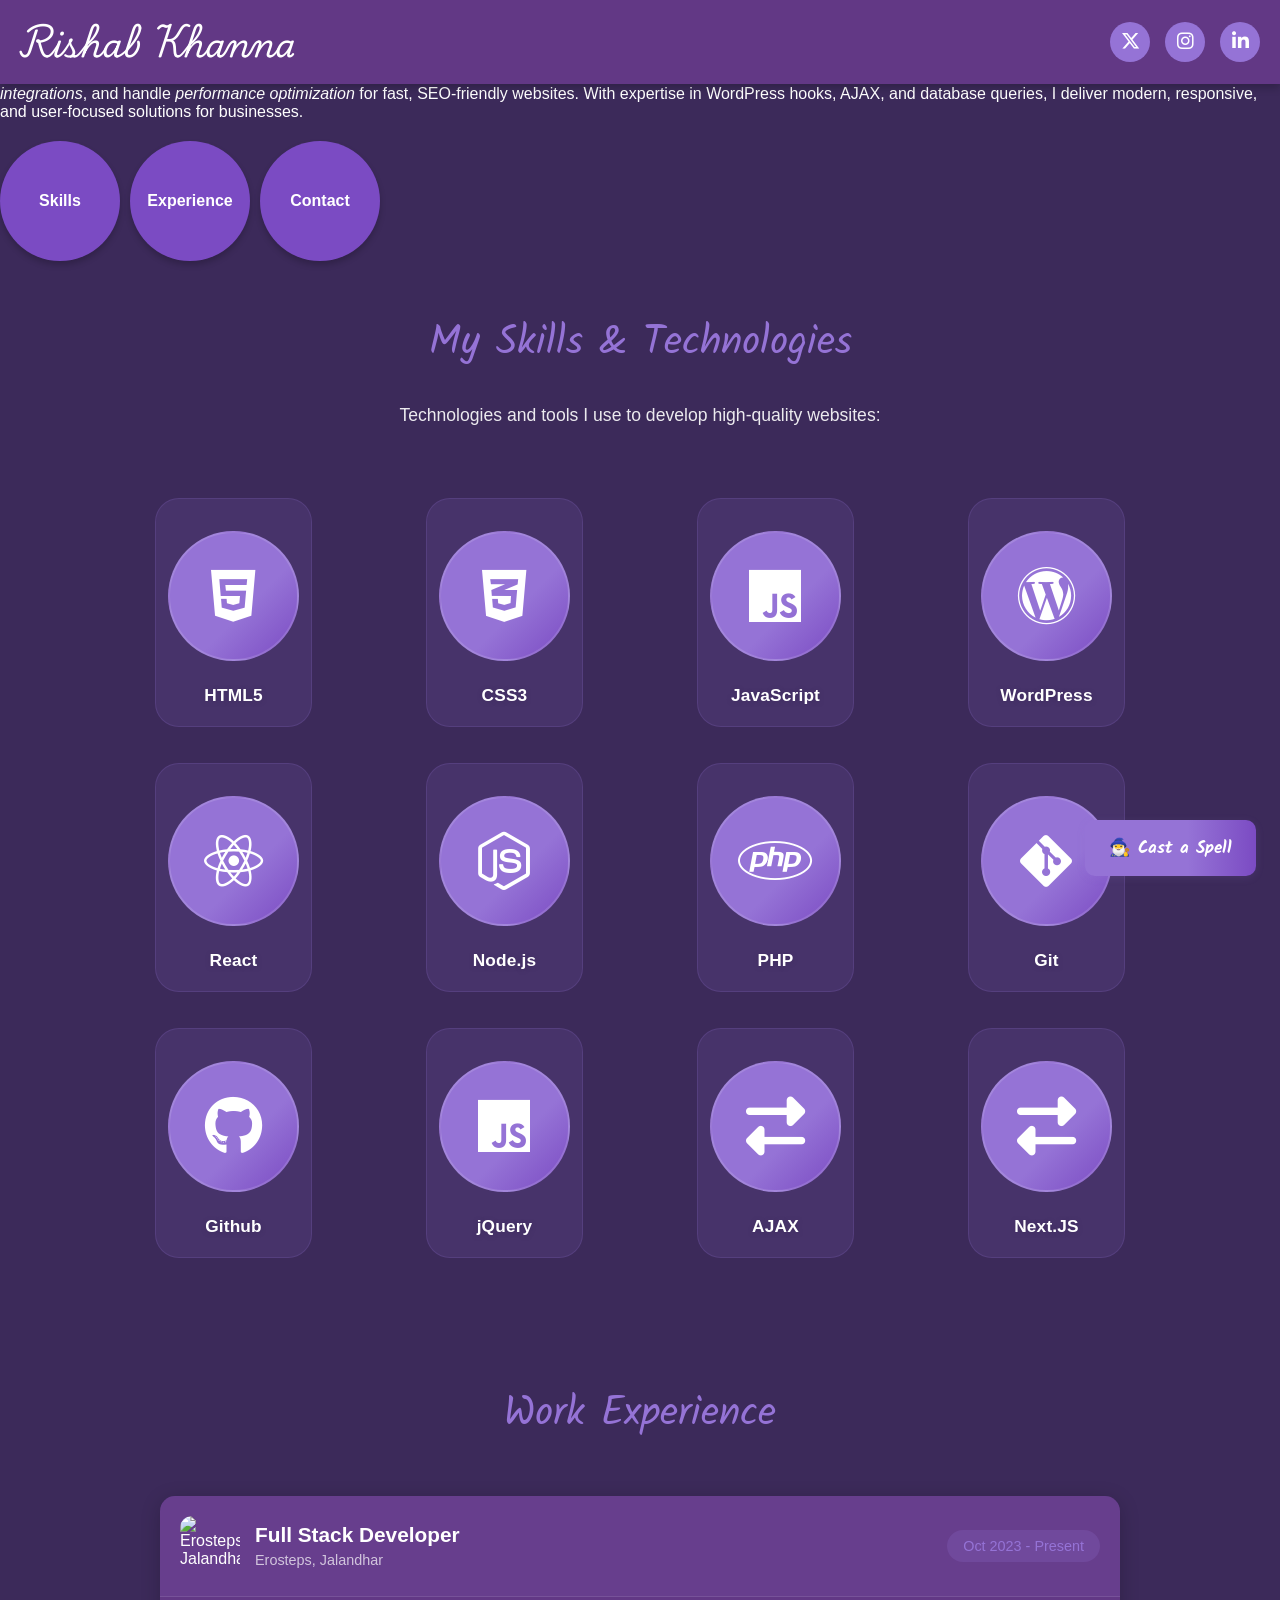
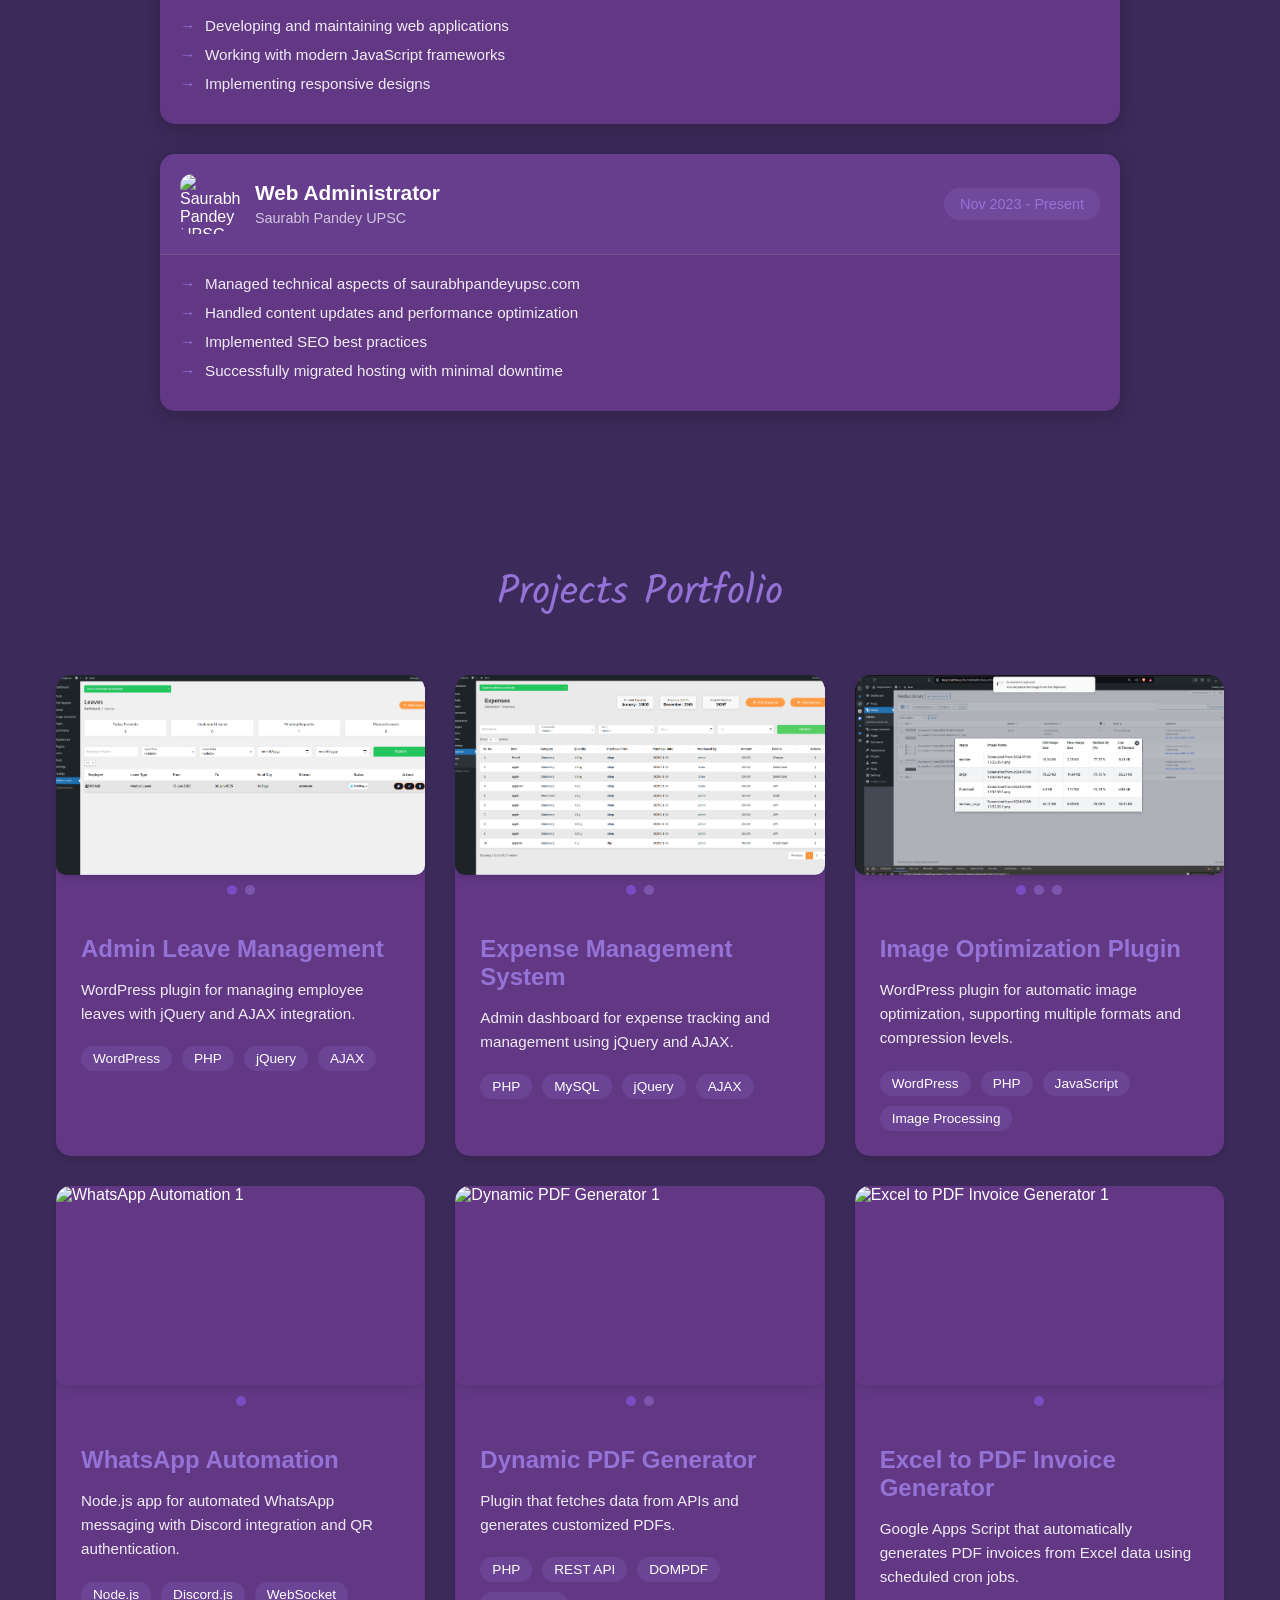
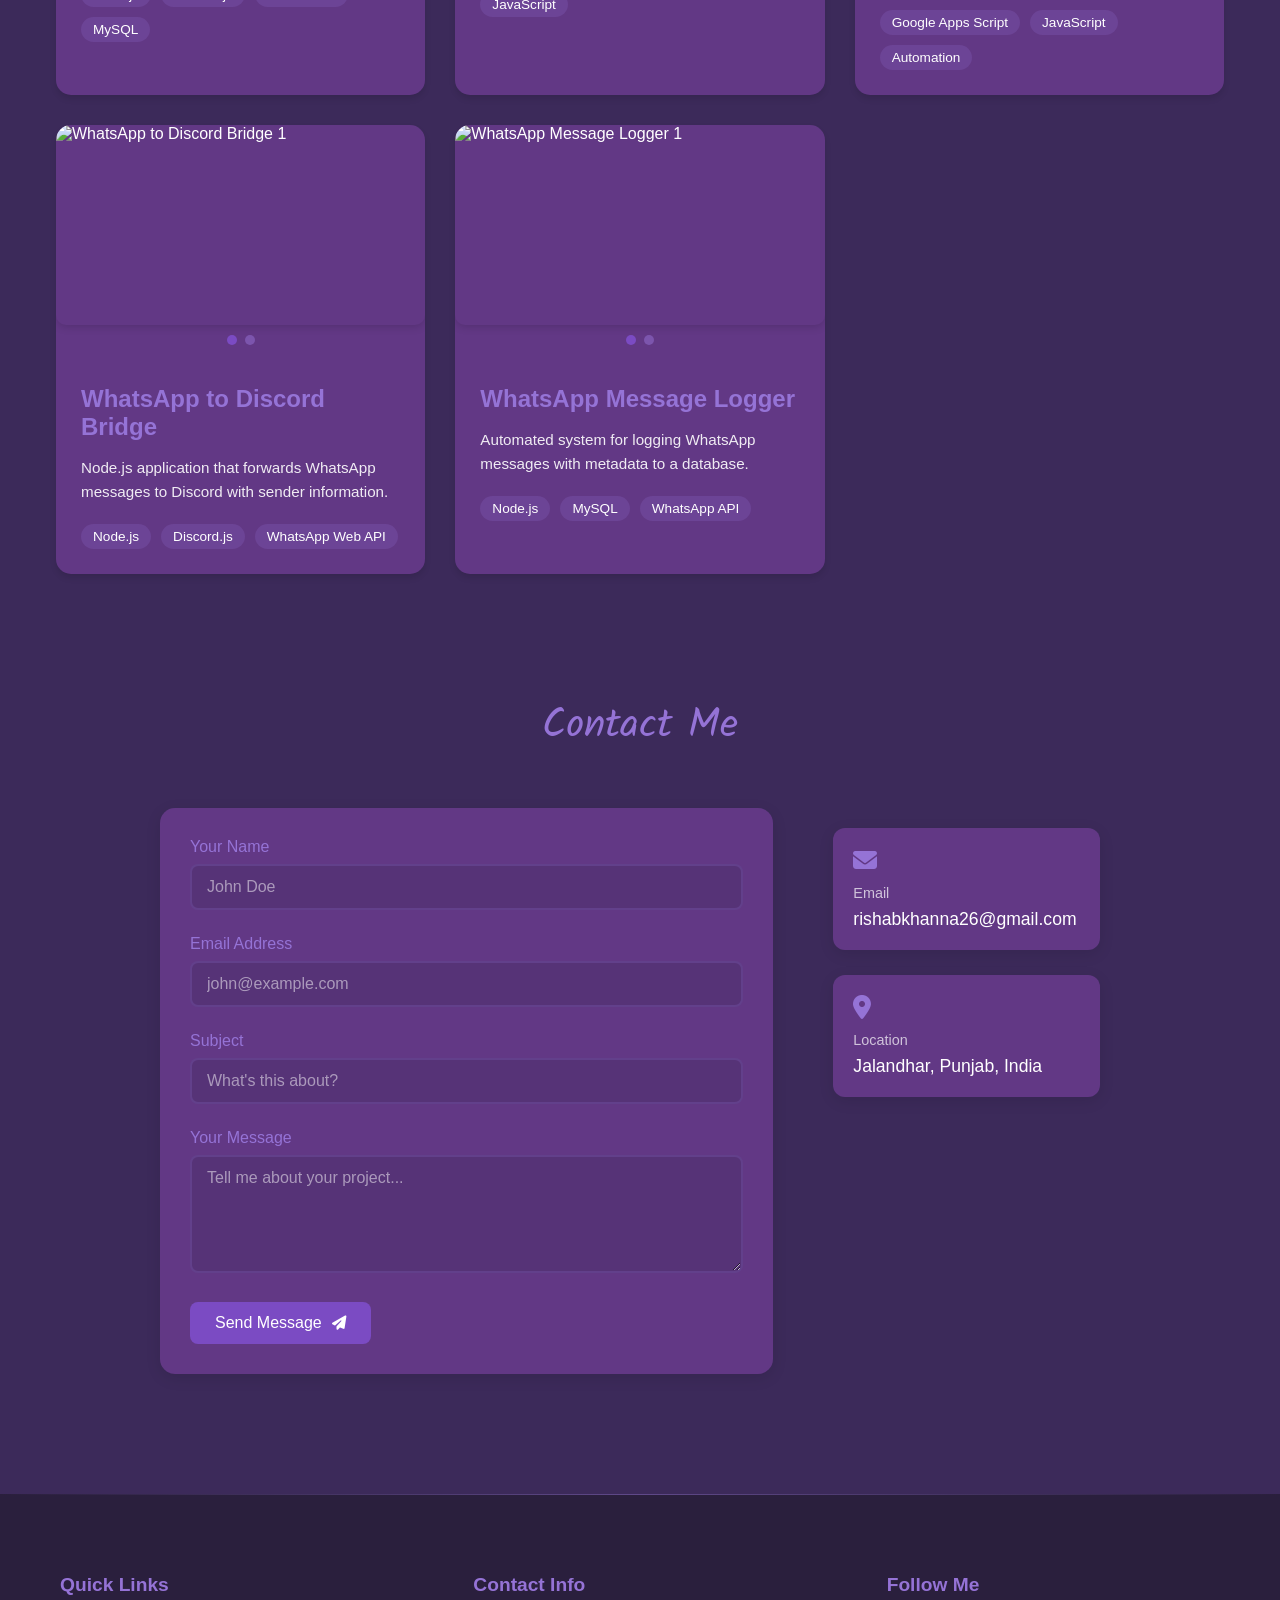
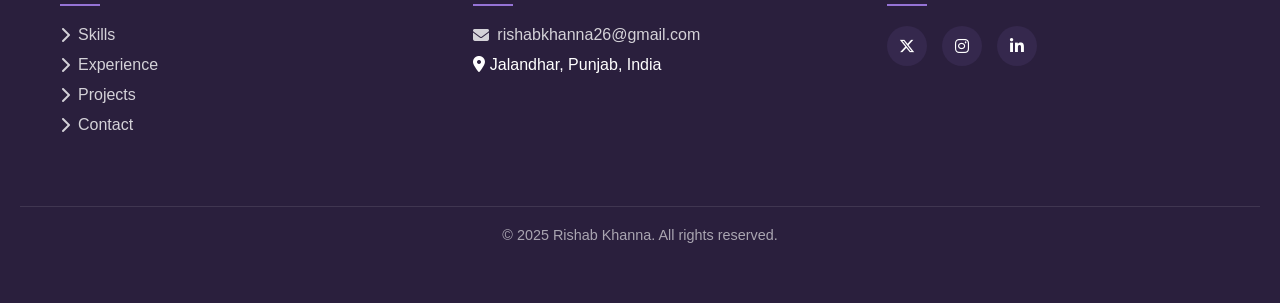
==== index.html @ 2e428b06 "SEO" ====
<!DOCTYPE html>
<html lang="en">
<head>
  <!-- Basic SEO -->
  <meta charset="UTF-8" />
  <meta name="viewport" content="width=device-width, initial-scale=1.0" />
  <title>Rishab Khanna - Freelance Web Developer in Jalandhar | WordPress, PHP, JavaScript Expert</title>
  <meta name="description" content="Rishab Khanna is a freelance web developer based in Jalandhar, Punjab, India, specializing in WordPress, PHP, JavaScript, Tailwind CSS, custom plugins, API integrations, and performance optimization." />
  <meta name="robots" content="index, follow" />
  <link rel="canonical" href="https://rishabkhanna26.github.io/portfolio/" />
  <link rel="icon" href="/propic.jpg" type="image/jpeg" />
  <link rel="manifest" href="/manifest.json" />

  <!-- Open Graph -->
  <meta property="og:title" content="Rishab Khanna - Freelance Web Developer" />
  <meta property="og:description" content="WordPress, PHP & JavaScript Developer | Custom Plugins | API Integration | Responsive Front-end Design" />
  <meta property="og:type" content="website" />
  <meta property="og:url" content="https://rishabkhanna26.github.io/portfolio/" />
  <meta property="og:image" content="https://rishabkhanna26.github.io/portfolio/propic.jpg" />

  <!-- Twitter Card -->
  <meta name="twitter:card" content="summary_large_image" />
  <meta name="twitter:title" content="Rishab Khanna - Freelance Web Developer" />
  <meta name="twitter:description" content="WordPress, PHP, JavaScript Expert based in Jalandhar, Punjab, India." />
  <meta name="twitter:image" content="https://rishabkhanna26.github.io/portfolio/propic.jpg" />

  <!-- Structured Data -->
  <script type="application/ld+json">
  {
    "@context": "https://schema.org",
    "@type": "Person",
    "name": "Rishab Khanna",
    "url": "https://rishabkhanna26.github.io/portfolio/",
    "image": "https://rishabkhanna26.github.io/portfolio/propic.jpg",
    "jobTitle": "Web Developer",
    "description": "Freelance WordPress, PHP, JavaScript, Tailwind CSS Developer",
    "worksFor": {"@type": "Organization", "name": "Freelance"},
    "sameAs": [
      "https://twitter.com/rishabkhanna26",
      "https://www.instagram.com/rishabkhanna26",
      "https://www.linkedin.com/in/rishab-khanna-2833a0340"
    ],
    "address": {
      "@type": "PostalAddress",
      "addressLocality": "Jalandhar",
      "addressRegion": "Punjab",
      "addressCountry": "India"
    }
  }
  </script>

  <!-- Fonts & Icons -->
  <link rel="preconnect" href="https://fonts.googleapis.com" />
  <link rel="preconnect" href="https://fonts.gstatic.com" crossorigin />
  <link href="https://fonts.googleapis.com/css2?family=Kalam:wght@300;400;700&family=Playwrite+IN:wght@100..400&display=swap" rel="stylesheet" />
  <link rel="stylesheet" href="https://cdnjs.cloudflare.com/ajax/libs/font-awesome/6.5.1/css/all.min.css" />

  <!-- Styles -->
  <link rel="stylesheet" href="styles.css" />

    <!-- jQuery CDN (required for script.js) -->
    <script src="https://code.jquery.com/jquery-3.6.0.min.js"></script>
    <script src="https://cdn.jsdelivr.net/npm/heic2any/dist/heic2any.min.js"></script>
    <script src="script.js"></script>
  </head>
  <body>
    <!-- Modern Loader -->
    <div id="loader-wrapper">
      <div class="loader">
        <div class="loader-inner"></div>
      </div>
      <div class="loader-text">Getting Ready...</div>
    </div>
    <div class="header">
      <div class="name-container">
        <img src="propic.jpg" alt="Mini Profile" class="mini-profile" />
        <h1 class="name playwrite-regular">Rishab Khanna</h1>
      </div>

      <div class="social-icons">
        <a
          href="https://twitter.com/rishabkhanna26"
          target="_blank"
          rel="noreferrer"
        >
          <i class="fab fa-x-twitter"></i>
        </a>
        <a
          href="https://www.instagram.com/rishabkhanna26"
          target="_blank"
          rel="noreferrer"
        >
          <i class="fab fa-instagram"></i>
        </a>
        <a
          href="https://www.linkedin.com/in/rishab-khanna-2833a0340"
          target="_blank"
          rel="noreferrer"
        >
          <i class="fab fa-linkedin-in"></i>
        </a>
      </div>
    </div>
    <div class="intro-text">
      <h2 id="hello" class="hello kalam-regular">Hello 👋</h2>
      <h2 id="about-title">About Me</h2>
      <p>
        I’m <strong>Rishab Khanna</strong>, a freelance <strong>WordPress Developer</strong> based in <strong>Jalandhar, Punjab</strong>, specializing in PHP, JavaScript, and Tailwind CSS.
        I create <em>custom plugins</em>, perform <em>API integrations</em>, and handle <em>performance optimization</em> for fast, SEO-friendly websites.
        With expertise in WordPress hooks, AJAX, and database queries, I deliver modern, responsive, and user-focused solutions for businesses.
      </p>
      <div class="buttons">
        <a href="#skills">Skills</a>
        <a href="#experience">Experience</a>
        <a href="#contact">Contact</a>
      </div>
    </div>
  </section>

  <!-- Floating Fun Switcher Button & Form (Cast a Spell) -->
  <aside id="fun-switcher-fab" aria-label="Cast a Spell switcher">
    <form id="fun-switch-form" class="fun-switch-form" style="display:none;" aria-hidden="true">
      <label for="fun-name-input">Enter your name:</label>
      <input type="text" id="fun-name-input" placeholder="Type a name..." autocomplete="name" />
      <label for="fun-img-input">Choose an image:</label>
      <input type="file" id="fun-img-input" accept="image/*" />
      <button type="submit" class="fun-switch-submit">✨ Swappo</button>
    </form>
    <button id="fun-switch-btn" class="fun-switch-btn" aria-controls="fun-switch-form" aria-expanded="false">🧙‍♂️ Cast a Spell</button>
  </aside>

  <!-- Skills -->
  <section class="section" id="skills" aria-labelledby="skills-title">
    <h2 class="section-title kalam-regular" id="skills-title">My Skills &amp; Technologies</h2>
    <p class="section-subtitle">Technologies and tools I use to develop high-quality websites:</p>
    <div class="skills-grid"></div>
  </section>

  <!-- Experience -->
  <section class="section" id="experience" aria-labelledby="experience-title">
    <h2 class="section-title kalam-regular" id="experience-title">Work Experience</h2>
    <div class="experience-container">
      <div class="timeline"></div>
    </div>
  </section>

  <!-- Projects -->
  <section class="section" id="projects" aria-labelledby="projects-title">
    <h2 class="section-title kalam-regular" id="projects-title">Projects Portfolio</h2>
    <div class="projects-grid"></div>
  </section>

  <!-- Contact -->
  <section class="section" id="contact" aria-labelledby="contact-title">
    <h2 class="section-title kalam-regular" id="contact-title">Contact Me</h2>
    <div class="contact-container">
      <form class="contact-form" id="contactForm">
        <div class="form-group">
          <label for="name">Your Name</label>
          <input type="text" id="name" name="user_name" placeholder="John Doe" required />
        </div>
        <div class="form-group">
          <label for="email">Email Address</label>
          <input type="email" id="email" name="user_email" placeholder="john@example.com" required />
        </div>
        <div class="form-group">
          <label for="subject">Subject</label>
          <input type="text" id="subject" name="subject" placeholder="What's this about?" required />
        </div>
        <div class="form-group">
          <label for="message">Your Message</label>
          <textarea id="message" name="message" rows="5" placeholder="Tell me about your project..." required></textarea>
        </div>
        <button type="submit" class="submit-btn">
          <span>Send Message</span>
          <i class="fas fa-paper-plane" aria-hidden="true"></i>
        </button>
      </form>

      <div class="contact-info">
        <div class="contact-item">
          <i class="fas fa-envelope" aria-hidden="true"></i>
          <span>Email</span>
          <a href="mailto:rishabkhanna26@gmail.com">rishabkhanna26@gmail.com</a>
        </div>
        <div class="contact-item">
          <i class="fas fa-map-marker-alt" aria-hidden="true"></i>
          <span>Location</span>
          <p>Jalandhar, Punjab, India</p>
        </div>
      </div>
    </div>
  </section>

  <!-- Footer -->
  <footer class="footer" role="contentinfo">
    <div class="footer-content">
      <div class="footer-section">
        <h4>Quick Links</h4>
        <ul class="footer-links">
          <li><a href="#skills"><i class="fas fa-chevron-right" aria-hidden="true"></i> Skills</a></li>
          <li><a href="#experience"><i class="fas fa-chevron-right" aria-hidden="true"></i> Experience</a></li>
          <li><a href="#projects"><i class="fas fa-chevron-right" aria-hidden="true"></i> Projects</a></li>
          <li><a href="#contact"><i class="fas fa-chevron-right" aria-hidden="true"></i> Contact</a></li>
        </ul>
      </div>
      <div class="footer-section">
        <h4>Contact Info</h4>
        <ul class="footer-links">
          <li><a href="mailto:rishabkhanna26@gmail.com"><i class="fas fa-envelope" aria-hidden="true"></i> rishabkhanna26@gmail.com</a></li>
          <li><span><i class="fas fa-map-marker-alt" aria-hidden="true"></i> Jalandhar, Punjab, India</span></li>
        </ul>
      </div>
      <div class="footer-section">
        <h4>Follow Me</h4>
        <div class="footer-social">
          <a href="https://twitter.com/rishabkhanna26" aria-label="Twitter"><i class="fab fa-x-twitter" aria-hidden="true"></i></a>
          <a href="https://www.instagram.com/rishabkhanna26" aria-label="Instagram"><i class="fab fa-instagram" aria-hidden="true"></i></a>
          <a href="https://www.linkedin.com/in/rishab-khanna-2833a0340" aria-label="LinkedIn"><i class="fab fa-linkedin-in" aria-hidden="true"></i></a>
        </div>
      </div>
    </div>
    <div class="footer-bottom">
      <p>&copy; 2025 Rishab Khanna. All rights reserved.</p>
    </div>
  </footer>
</body>
</html>
---- styles.css ----
/* Fun Switcher Popup */
.fun-switch-popup {
  position: fixed;
  bottom: 100px;
  left: 50%;
  transform: translateX(-50%);
  background: #ff3c3c;
  color: #fff;
  font-family: "Kalam", serif;
  font-size: 1.15rem;
  font-weight: bold;
  padding: 12px 18px;
  border-radius: 14px;
  box-shadow: 0 4px 24px rgba(255,60,60,0.18);
  z-index: 10001;
  animation: funPopupFadeIn .3s;
  white-space: nowrap;
  max-width: 95vw;
  overflow: hidden;
  text-overflow: ellipsis;
  text-align: center;
}
@media (max-width: 600px) {
  .fun-switch-popup {
    bottom: 70px;
    font-size: 1rem;
    padding: 10px 8px;
    border-radius: 10px;
    max-width: 98vw;
  }
}

@keyframes funPopupFadeIn {
  from { opacity: 0; transform: translateX(50%) scale(0.95); }
  to { opacity: 1; transform: translateX(50%) scale(1); }
}
/* Floating Fun Switcher Button & Form */
/* Floating Fun Switcher Button & Form */
#fun-switcher-fab {
  position: fixed;
  bottom: 24px;
  right: 24px;
  z-index: 9999;
  display: flex;
  flex-direction: column;
  align-items: flex-end;
}
.fun-switch-btn {
  min-width: 56px;
  max-width: 90vw;
  height: 56px;
  border-radius: 28px;
  background: linear-gradient(90deg, #9573D6 60%, #7B4BC3 100%);
  color: #fff;
  border: none;
  box-shadow: 0 4px 16px rgba(149,115,214,0.18);
  font-size: 1.15rem;
  font-family: "Kalam", serif;
  font-weight: 700;
  cursor: pointer;
  display: flex;
  align-items: center;
  justify-content: center;
  padding: 0 18px;
  white-space: nowrap;
  overflow: hidden;
  text-overflow: ellipsis;
  transition: background .2s, transform .2s;
}
.fun-switch-btn:hover {
  background: linear-gradient(90deg, #7B4BC3 60%, #9573D6 100%);
  transform: scale(1.08);
}
.fun-switch-form {
  position: absolute;
  bottom: 70px;
  right: 0;
  background: #623885;
  padding: 18px 20px 14px 20px;
  border-radius: 14px;
  box-shadow: 0 2px 12px rgba(0,0,0,0.13);
  max-width: 340px;
  width: 90vw;
  display: flex;
  flex-direction: column;
  gap: 12px;
  font-family: "Kalam", serif;
  animation: funFormFadeIn .3s;
}
@keyframes funFormFadeIn {
  from { opacity: 0; transform: translateY(20px); }
  to { opacity: 1; transform: translateY(0); }
}
.fun-switch-form label {
  color: #fff;
  font-size: 1rem;
  margin-bottom: 4px;
  font-weight: 500;
}
.fun-switch-form input[type="text"] {
  width: 100%;
  padding: 8px 12px;
  border-radius: 7px;
  border: 1.5px solid #9573D6;
  background: #3C2A5A;
  color: #fff;
  font-size: 1rem;
  margin-bottom: 8px;
}
.fun-switch-form input[type="file"] {
  color: #fff;
  margin-bottom: 8px;
}
.fun-switch-submit {
  background: #7B4BC3;
  color: #fff;
  padding: 8px 18px;
  border: none;
  border-radius: 7px;
  cursor: pointer;
  font-size: 1rem;
  font-family: "Kalam", serif;
  font-weight: 600;
  transition: background .2s, transform .2s;
}
.fun-switch-submit:hover {
  background: #9573D6;
  transform: scale(1.04);
}
@media (max-width: 600px) {
  #fun-switcher-fab {
    bottom: 12px;
    right: 12px;
  }
  .fun-switch-btn {
    min-width: 44px;
    height: 44px;
    font-size: 0.98rem;
    padding: 0 10px;
    border-radius: 22px;
    max-width: 98vw;
  }
  .fun-switch-form {
    bottom: 54px;
    max-width: 98vw;
    padding: 12px 8px 10px 8px;
    font-size: 0.95rem;
  }
}
/* Fun Switcher Button & Form */
.fun-switch-btn {
  margin-top: 24px;
  padding: 12px 24px;
  background: linear-gradient(90deg, #9573D6 60%, #7B4BC3 100%);
  color: #fff;
  border: none;
  border-radius: 10px;
  cursor: pointer;
  font-size: 1.08rem;
  font-family: "Kalam", serif;
  font-weight: 700;
  box-shadow: 0 2px 8px rgba(149,115,214,0.13);
  transition: background .2s, transform .2s;
}
.fun-switch-btn:hover {
  background: linear-gradient(90deg, #7B4BC3 60%, #9573D6 100%);
  transform: translateY(-2px) scale(1.04);
}
.fun-switch-form {
  margin-top: 18px;
  background: #623885;
  padding: 18px 20px 14px 20px;
  border-radius: 14px;
  box-shadow: 0 2px 12px rgba(0,0,0,0.13);
  max-width: 340px;
  display: flex;
  flex-direction: column;
  gap: 12px;
  font-family: "Kalam", serif;
}
.fun-switch-form label {
  color: #fff;
  font-size: 1rem;
  margin-bottom: 4px;
  font-weight: 500;
}
.fun-switch-form input[type="text"] {
  width: 100%;
  padding: 8px 12px;
  border-radius: 7px;
  border: 1.5px solid #9573D6;
  background: #3C2A5A;
  color: #fff;
  font-size: 1rem;
  margin-bottom: 8px;
}
.fun-switch-form input[type="file"] {
  color: #fff;
  margin-bottom: 8px;
}
.fun-switch-submit {
  background: #7B4BC3;
  color: #fff;
  padding: 8px 18px;
  border: none;
  border-radius: 7px;
  cursor: pointer;
  font-size: 1rem;
  font-family: "Kalam", serif;
  font-weight: 600;
  transition: background .2s, transform .2s;
}
.fun-switch-submit:hover {
  background: #9573D6;
  transform: scale(1.04);
}
@media (max-width: 1024px) {
  .section,
  .timeline-item {
    opacity: 1 !important;
    transform: none !important;
    transition: none !important;
  }
}
/*
 1. Base Reset & Typography
*/
*{margin:0;padding:0;box-sizing:border-box;font-family:'Arial',sans-serif;}
html{overflow-x:hidden;}
body{background:#3C2A5A;color:#fff;display:flex;flex-direction:column;align-items:center;justify-content:center;overflow-x:hidden;width:100%;max-width:100vw;}

/* 2. Font Classes */
.kalam-light{font-family:"Kalam",serif;font-weight:300;}
.kalam-regular{font-family:"Kalam",serif;font-weight:400;}
.kalam-bold{font-family:"Kalam",serif;font-weight:700;}
.playwrite-light{font-family:"Playwrite IN",sans-serif;font-weight:100;}
.playwrite-regular{font-family:"Playwrite IN",sans-serif;font-weight:400;}

/* 3. Header */
.header{background:#623885;width:100%;padding:10px 20px;display:flex;justify-content:space-between;align-items:center;position:fixed;top:0;left:0;right:0;box-shadow:0 4px 8px rgba(0,0,0,0.2);z-index:999;transition:.3s;max-width:100%;}
.header.scrolled{background:rgba(98,56,133,0.95);padding:8px 20px;}
.name-container{display:flex;align-items:center;gap:0;position:relative;}
.header h1{font-size:2rem;font-weight:bold;transition:.3s;}
.mini-profile{width:0;height:0;opacity:0;transition:.5s;border-radius:50%;object-fit:cover;}
.social-icons{display:flex;gap:15px;}
.social-icons a{width:40px;height:40px;background:#9573D6;border-radius:50%;display:flex;align-items:center;justify-content:center;text-decoration:none;color:#fff;font-size:1.2rem;transition:.3s;}
.social-icons a:hover{background:#7B4BC3;transform:translateY(-3px);}

/* 4. Main Container & Profile */
.container{margin-top:120px;display:flex;align-items:flex-start;justify-content:center;gap:50px;text-align:left;flex-wrap:wrap;width:100%;padding:0 20px;}
.profile{transition:.6s;width:300px;height:300px;border-radius:50%;overflow:hidden;box-shadow:0 0 15px rgba(0,0,0,0.4);position:relative;}
.profile img{width:100%;height:100%;object-fit:cover;}

/* 5. Intro Section */
.intro{max-width:600px;flex:1;transition:.6s;min-width:300px;}
.intro h2{font-size:2.5rem;margin-bottom:10px;}
.intro h3{font-size:1.5rem;margin-bottom:10px;}
.intro p{font-size:1rem;line-height:1.6;}
.buttons{margin-top:20px;display:flex;gap:10px;flex-wrap:wrap;}
.buttons a{width:120px;height:120px;display:flex;align-items:center;justify-content:center;background:#7B4BC3;border-radius:50%;text-decoration:none;color:#fff;font-weight:bold;padding:3%;box-shadow:0 4px 6px rgba(0,0,0,0.2);transition:.3s;text-align:center;}
.buttons a:hover{background:#9573D6;transform:translateY(-5px);}

/* 6. Section Styles */
.section{margin:50px 0;opacity:0;transform:translateY(50px);transition:.8s;width:100%;}
.section.visible{opacity:1;transform:translateY(0);}
.section-title{font-size:2.5rem;margin-bottom:30px;text-align:center;color:#9573D6;}
.section-subtitle{text-align:center;margin-bottom:40px;font-size:clamp(.9rem,2vw,1.1rem);color:#fff;opacity:.9;padding:0 20px;}

/* 7. Skills Grid */
.skills-grid {
  display: grid;
  grid-template-columns: repeat(3, minmax(120px,1fr));
  gap: clamp(15px,2vw,30px);
  max-width: 1200px;
  margin: 0 auto;
  padding: clamp(10px,2vw,20px);
  width: 100%;
  justify-items: center; /* Center skill cards horizontally */
  align-items: center;   /* Center skill cards vertically */
  box-shadow: none !important; /* Remove any shadow from skills section */
  background: none !important; /* Remove any background that could cause a shadow */
  border: none !important;
}
.skill-card {
  display: flex;
  flex-direction: column;
  align-items: center;
  gap: clamp(8px,1.5vw,14px);
  padding: clamp(10px,2vw,20px);
  transition: .3s;
  text-align: center;
  position: relative;
  cursor: pointer;
  min-height: 100px;
  justify-content: center; /* Center icon and text vertically in card */
  box-shadow: none !important; /* Remove shadow from skill cards */
}
.skill-card i, .skill-card img {
  display: flex;
  align-items: center;
  justify-content: center;
  margin-left: auto;
  margin-right: auto;
  margin-top: 0;
  margin-bottom: 0;
  width: 2.2em !important;
  height: 2.2em !important;
  font-size: 2.7rem !important;
  background: linear-gradient(135deg, #9573D6 60%, #7B4BC3 100%);
  border-radius: 50%;
  padding: 25px !important;
  box-shadow: none !important;
  object-fit: contain;
  border: 2px solid #fff2;
}
/* Next.js SVG icon alignment fix */
/* Next.js SVG icon size and style match other skills */
.skill-card .nextjs-icon, .skill-card img.nextjs-icon {
  display: flex !important;
  align-items: center !important;
  justify-content: center !important;
  margin-left: auto !important;
  margin-right: auto !important;
  margin-bottom: 16px !important;
  width: 3.2em !important;
  height: 3.2em !important;
  font-size: 2.7rem !important;
  background: linear-gradient(135deg, #9573D6 60%, #7B4BC3 100%) !important;
  border-radius: 50% !important;
  padding: 18px !important;
  box-shadow: none !important;
  object-fit: contain !important;
  border: 2px solid #fff2 !important;
}
.skill-card i {
  font-size: clamp(2rem,4vw,3rem);
  color: #fff;
  transition: .3s;
}
.skill-card span {
  font-size: clamp(.8rem,1.5vw,.9rem);
  color: #fff;
  word-break: break-word;
  opacity: 1 !important;
  visibility: visible !important;
}
.skill-card:hover {
  transform: translateY(-5px);
}
.skill-card:hover i {
  transform: scale(1.1);
  color: #ffffff;
}
/* Skills Carousel --- */
@media (max-width: 920px) {
  .skills-grid {
  display: flex;
  flex-wrap: nowrap;
  overflow-x: auto;
  gap: 18px;
  padding: 18px 0 18px 8vw;
  scrollbar-width: thin;
  scrollbar-color: #fff3 #3C2A5A;
  background: transparent;
  justify-content: flex-start;
  align-items: center; /* Center skill cards vertically in carousel */
  box-shadow: none !important;
  }
  .skill-card {
    background: rgba(60,42,90,0.45);
    border-radius: 32px;
    box-shadow: none !important;
    backdrop-filter: blur(8px);
    border: 1.5px solid rgba(149,115,214,0.18);
    min-width: 120px;
    max-width: 140px;
    padding: 18px 14px 12px 14px;
    display: flex;
    flex-direction: column;
    align-items: center;
    justify-content: center; /* Center icon and text vertically in card */
    transition: transform .18s, box-shadow .18s;
    cursor: pointer;
    position: relative;
    gap: 0;
  }
  .skill-card:hover, .skill-card:focus {
    transform: scale(1.07) rotate(-2deg);
    box-shadow: 0 8px 32px rgba(149,115,214,0.22), 0 2px 8px rgba(0,0,0,0.13);
    border-color: #fff3;
  }
  .skill-card i, .skill-card img {
    display: block;
    margin-left: auto;
    margin-right: auto;
  }
  .skill-card i, .skill-card img {
    font-size: 1.6rem;
    width: 2.2em;
    height: 2.2em;
    margin-bottom: 8px;
    color: #fff;
    background: linear-gradient(135deg, #9573D6 60%, #7B4BC3 100%);
    border-radius: 50%;
    padding: 10px;
    box-shadow: 0 1px 8px rgba(149,115,214,0.13);
    object-fit: contain;
    border: 2px solid #fff2;
  }
  .skill-card span {
    font-size: 1.02rem;
    color: #fff;
    font-weight: 600;
    text-align: center;
    margin-top: 4px;
    letter-spacing: 0.01em;
    text-shadow: 0 1px 4px #3C2A5A88;
  }
}

@media (max-width: 768px) {
  .skills-grid {
    gap: 10px;
    padding: 10px 0 10px 2vw;
  }
  .skill-card {
    min-width: 120px;
    max-width: 100px;
    padding: 10px 6px 8px 6px;
  }
}
@media (max-width: 600px) {
  .skills-grid {
    display: grid !important;
    grid-template-columns: repeat(2, 1fr) !important;
    gap: 8px !important;
    padding: 8px 2vw !important;
    width: 100% !important;
    justify-items: center !important;
    align-items: stretch !important;
    overflow-x: unset !important;
    background: transparent !important;
    box-shadow: none !important;
  }
  .skill-card {
    min-width: 0 !important;
    max-width: 100% !important;
    width: 100% !important;
    padding: 8px 2px 6px 2px !important;
    font-size: 0.92rem !important;
    border-radius: 14px !important;
    margin: 0 auto !important;
    box-shadow: none !important;
    display: flex !important;
    flex-direction: column !important;
    align-items: center !important;
    justify-content: center !important;
    gap: 6px !important;
  }
  .skill-card i, .skill-card img, .skill-card .nextjs-icon {
    font-size: 1.3rem !important;
    width: 1.7em !important;
    height: 1.7em !important;
    margin-bottom: 4px !important;
    padding: 6px !important;
    background: linear-gradient(135deg, #9573D6 60%, #7B4BC3 100%) !important;
    border-radius: 50% !important;
    box-shadow: none !important;
    object-fit: contain !important;
    border: 2px solid #fff2 !important;
    display: flex !important;
    align-items: center !important;
    justify-content: center !important;
  }
  .skill-card span {
    font-size: 0.92rem !important;
    font-weight: 500 !important;
    margin-top: 2px !important;
    color: #fff !important;
    text-align: center !important;
  }
}
/* New Skill Section Design for >920px */
@media (min-width: 921px) {
  .skills-grid {
    display: grid;
    grid-template-columns: repeat(auto-fit, minmax(170px, 1fr));
    gap: 36px 48px;
    max-width: 1100px;
    margin: 0 auto;
    padding: 32px 32px 24px 32px;
    background: linear-gradient(120deg, #3C2A5A 80%, #7B4BC3 100%);
    border-radius: 32px;
    box-shadow: none !important;
  }
  .skill-card {
    background: rgba(149,115,214,0.13);
    border-radius: 24px;
    box-shadow: none !important;
    border: 1.5px solid rgba(149,115,214,0.18);
    padding: 32px 12px 20px 12px;
    min-width: 150px;
    max-width: 210px;
    min-height: 180px;
    display: flex;
    flex-direction: column;
    align-items: center;
    justify-content: flex-start;
    transition: transform .18s, box-shadow .18s;
    cursor: pointer;
    position: relative;
    gap: 0;
  }
  .skill-card:hover, .skill-card:focus {
    transform: scale(1.07) rotate(-2deg);
    box-shadow: 0 8px 32px rgba(149,115,214,0.22), 0 2px 8px rgba(0,0,0,0.13);
    border-color: #fff3;
    background: rgba(149,115,214,0.18);
  }
  .skill-card i,
  .skill-card img,
  .skill-card span.nextjs-icon {
    font-size: 3.7rem !important;
    width: 2.2em !important;
    height: 2.2em !important;
    margin-bottom: 16px !important;
    color: #fff;
    background: linear-gradient(135deg, #9573D6 60%, #7B4BC3 100%);
    border-radius: 50%;
    padding: 10px !important;
    box-shadow: 0 1px 8px rgba(149,115,214,0.13);
    object-fit: contain;
    border: 2px solid #fff2;
    display: flex;
    align-items: center;
    justify-content: center;
  }
  /* Next.js SVG icon size and style match other skills */
  .skill-card .nextjs-icon, .skill-card img.nextjs-icon {
    display: flex;
    align-items: center;
    justify-content: center;
    margin-left: auto;
    margin-right: auto;
    margin-bottom: 16px !important;
    background: linear-gradient(135deg, #9573D6 60%, #7B4BC3 100%);
    border-radius: 50%;
    padding: 18px !important;
    box-shadow: none !important;
    object-fit: contain;
    border: 2px solid #fff2;
    width: 3.2em !important;
    height: 3.2em !important;
    font-size: 2.7rem !important;
  }
  .skill-card span {
    font-size: 1.08rem !important;
    color: #fff;
    font-weight: 600;
    text-align: center;
    margin-top: 8px;
    letter-spacing: 0.01em;
    text-shadow: 0 1px 4px #3C2A5A88;
    opacity: 1 !important;
    visibility: visible !important;
  }
}

/* 8. Experience Section */
.experience-container{max-width:1000px;margin:0 auto;padding:20px;}
.timeline-item{background:#623885;border-radius:15px;margin-bottom:30px;overflow:hidden;box-shadow:0 4px 20px rgba(0,0,0,0.2);transition:.3s;opacity:0;transform:translateY(50px);}
.timeline-item.visible{opacity:1;transform:translateY(0);}
.timeline-item:hover{transform:translateY(-5px);}
.experience-header{background:rgba(149,115,214,0.1);padding:20px;display:flex;justify-content:space-between;align-items:center;border-bottom:1px solid rgba(255,255,255,0.1);}
.experience-company{display:flex;align-items:center;gap:15px;}
.experience-company img{width:60px;height:60px;border-radius:12px;object-fit:cover;}
.experience-company h3{font-size:1.3rem;color:#fff;margin-bottom:5px;}
.experience-company p{color:rgba(255,255,255,0.7);font-size:.9rem;}
.experience-date{background:rgba(149,115,214,0.2);padding:8px 16px;border-radius:20px;font-size:.9rem;color:#9573D6;}
.experience-body{padding:20px;}
.experience-details{list-style:none;padding:0;margin:0;}
.experience-details li{position:relative;padding-left:25px;margin-bottom:12px;color:rgba(255,255,255,0.9);font-size:.95rem;}
.experience-details li::before{content:"→";position:absolute;left:0;color:#9573D6;}

/* 9. Projects Section & Slider */
.projects-grid {
  display: grid;
  grid-template-columns: repeat(auto-fit, minmax(320px, 1fr));
  gap: 30px;
  padding: 20px 16px;
  max-width: 1200px;
  margin: 0 auto;
  align-items: stretch;
}
.project-card {
  background: #623885;
  border-radius: 15px;
  overflow: hidden;
  transition: .3s;
  box-shadow: 0 4px 6px rgba(0,0,0,0.1);
  max-width: 100%;
  min-width: 0;
  width: 100%;
  margin: 0;
}
.project-card:hover{transform:translateY(-10px);box-shadow:0 10px 20px rgba(0,0,0,0.2);}
.project-content{padding:25px;}
.project-title{font-size:1.5rem;margin-bottom:15px;color:#9573D6;}
.project-description{font-size:.95rem;line-height:1.6;margin-bottom:20px;color:rgba(255,255,255,0.9);}
.project-tech{display:flex;flex-wrap:wrap;gap:10px;margin-top:15px;}
.project-tech span{background:rgba(149,115,214,0.2);padding:5px 12px;border-radius:15px;font-size:.85rem;color:#fff;}
.project-image-slider{width:100%;position:relative;margin-bottom:15px;min-height:200px;display:flex;flex-direction:column;align-items:center;}
.slider-container{width:100%;display:flex;justify-content:center;align-items:center;position:relative;min-height:200px;}
.slider-image{display:none;width:100%;height:200px;object-fit:cover;border-radius:10px;box-shadow:0 2px 8px rgba(0,0,0,0.15);cursor:pointer;transition:opacity .3s,transform .3s;}
.slider-image.active{display:block;opacity:1;z-index:2;}
.slider-dots{display:flex;justify-content:center;align-items:center;gap:8px;margin-top:10px;}
.slider-dots .dot{width:10px;height:10px;border-radius:50%;background:#9573D6;opacity:.5;cursor:pointer;transition:.2s;}
.slider-dots .dot.active{opacity:1;background:#7B4BC3;}

/* Modal for Project Images */
.modal{display:none;position:fixed;z-index:10000;left:0;top:0;width:100vw;height:100vh;background:rgba(44,34,64,0.95);justify-content:center;align-items:center;transition:opacity .3s;}
.modal.active{display:flex;}
.modal-content{background:#3C2A5A;border-radius:12px;padding:30px 20px 20px 20px;box-shadow:0 8px 32px rgba(0,0,0,0.3);position:relative;display:flex;flex-direction:column;align-items:center;max-width:90vw;max-height:90vh;}
.modal-image{max-width:80vw;max-height:60vh;border-radius:10px;margin-bottom:20px;box-shadow:0 2px 12px rgba(0,0,0,0.2);}
.modal-close{position:absolute;top:10px;right:15px;background:none;border:none;color:#fff;font-size:2rem;cursor:pointer;z-index:2;}
.modal-nav{display:flex;gap:20px;margin-top:10px;}
.modal-prev,.modal-next{background:#9573D6;border:none;color:#fff;border-radius:50%;width:40px;height:40px;font-size:1.2rem;cursor:pointer;display:flex;align-items:center;justify-content:center;transition:background .2s;}
.modal-prev:hover,.modal-next:hover{background:#7B4BC3;}

/* 10. Contact Section */
.contact-container{max-width:1000px;margin:0 auto;padding:20px;display:grid;grid-template-columns:2fr 1fr;gap:40px;}
.contact-form{background:#623885;padding:30px;border-radius:15px;box-shadow:0 4px 15px rgba(0,0,0,0.1);}
.form-group{margin-bottom:25px;}
.form-group label{display:block;margin-bottom:8px;color:#9573D6;font-weight:500;}
.form-group input,.form-group textarea{width:100%;padding:12px 15px;border:2px solid rgba(149,115,214,0.2);border-radius:8px;background:rgba(60,42,90,0.3);color:#fff;font-size:1rem;transition:.3s;}
.form-group input:focus,.form-group textarea:focus{outline:none;border-color:#9573D6;background:rgba(60,42,90,0.5);}
.form-group input::placeholder,.form-group textarea::placeholder{color:rgba(255,255,255,0.5);}
.submit-btn{background:#7B4BC3;color:#fff;padding:12px 25px;border:none;border-radius:8px;cursor:pointer;font-size:1rem;font-weight:500;display:flex;align-items:center;gap:10px;transition:.3s;}
.submit-btn:hover{background:#9573D6;transform:translateY(-2px);}
.submit-btn i{font-size:.9rem;}
.contact-info{display:flex;flex-direction:column;gap:25px;padding:20px;}
.contact-item{display:flex;flex-direction:column;gap:8px;padding:20px;background:#623885;border-radius:12px;box-shadow:0 4px 15px rgba(0,0,0,0.1);}
.contact-item i{font-size:1.5rem;color:#9573D6;margin-bottom:5px;}
.contact-item span{font-size:.9rem;color:rgba(255,255,255,0.7);}
.contact-item a{color:#fff;text-decoration:none;font-size:1.1rem;transition:.3s;word-break:break-word;}
.contact-item a:hover{color:#9573D6;}
.contact-item p{font-size:1.1rem;color:#fff;}

/* 11. Footer */
.footer{margin-top:50px;padding:60px 20px;background:#2A1F3D;width:100%;position:relative;}
.footer::before{content:'';position:absolute;top:0;left:0;right:0;height:1px;background:linear-gradient(90deg,rgba(149,115,214,0) 0%,rgba(149,115,214,0.5) 50%,rgba(149,115,214,0) 100%);}
.footer-content{max-width:1200px;margin:0 auto;display:grid;grid-template-columns:repeat(auto-fit,minmax(250px,1fr));gap:40px;}
.footer-section{padding:20px;}
.footer-section h4{color:#9573D6;font-size:1.2rem;margin-bottom:20px;position:relative;padding-bottom:10px;}
.footer-section h4::after{content:'';position:absolute;bottom:0;left:0;width:40px;height:2px;background:#9573D6;}
.footer-links{list-style:none;padding:0;}
.footer-links li{margin-bottom:12px;}
.footer-links a{color:rgba(255,255,255,0.8);text-decoration:none;transition:.3s;display:flex;align-items:center;gap:8px;}
.footer-links a:hover{color:#9573D6;}
.footer-social{display:flex;gap:15px;margin-top:20px;}
.footer-social a{width:40px;height:40px;background:rgba(149,115,214,0.1);border-radius:50%;display:flex;align-items:center;justify-content:center;color:#fff;text-decoration:none;transition:.3s;}
.footer-social a:hover{background:#9573D6;transform:translateY(-3px);}
.footer-bottom{margin-top:40px;padding-top:20px;border-top:1px solid rgba(255,255,255,0.1);text-align:center;color:rgba(255,255,255,0.6);font-size:.9rem;}

/* 12. Responsive Styles */
@media (max-width:1200px){.skills-grid{grid-template-columns:repeat(3,minmax(100px,1fr));padding:15px;}}
@media (max-width:1024px){
  .container{flex-direction:column;align-items:center;text-align:center;gap:30px;}
  .intro{padding:20px;max-width:100%;}
  .intro h2{font-size:2rem;}
  .intro h3{font-size:1.3rem;}
  .intro p{font-size:1rem;background:rgba(60,42,90,0.8);padding:15px;border-radius:10px;backdrop-filter:blur(5px);margin-top:10px;}
  .buttons{justify-content:center;}
  .projects-grid {
    grid-template-columns: 1fr;
    gap: 18px;
    padding: 16px 8px;
  }
  .project-card {
    margin: 0;
    width: 100%;
    max-width: 100%;
  }
}
@media (max-width:768px){.header{flex-direction:row;align-items:center;padding:10px 15px;}.name-container{flex:1;}.header h1{font-size:1.3rem;white-space:nowrap;}.social-icons{justify-content:flex-end;gap:8px;}.social-icons a{width:35px;height:35px;font-size:1rem;}.profile{width:250px;height:250px;}.contact-container{grid-template-columns:1fr;gap:30px;}.contact-info{flex-direction:row;flex-wrap:wrap;}.contact-item{flex:1;min-width:250px;}.experience-header{flex-direction:column;align-items:flex-start;gap:15px;}.experience-company img{width:50px;height:50px;}.experience-company h3{font-size:1.2rem;}.project-image{height:180px;}html, body { scroll-behavior: smooth; overscroll-behavior-y: contain; scroll-padding-top: 80px; }}
@media (max-width:600px) {
  .intro {
    font-size: 1rem;
    padding: 16px 4vw;
    margin: 0 auto 16px auto;
    border-radius: 10px;
    box-shadow: 0 1px 4px rgba(0,0,0,0.10);
    background: rgba(60,42,90,0.98);
    max-width: 98vw;
  }
  .intro h2 { font-size: 1.5rem; }
  .intro h3 { font-size: 1.1rem; }
  .intro p { font-size: 0.98rem; }
  .projects-grid {
    grid-template-columns: 1fr;
    gap: 10px;
    padding: 6px 2vw;
  }
  .project-card {
    margin: 0;
    width: 100%;
    max-width: 100%;
  }
}
@media (max-width:480px){.header{padding:8px 12px;}.name-container{max-width:70%;}.header h1{font-size:1.2rem;max-width:100%;overflow:hidden;text-overflow:ellipsis;}.social-icons{gap:5px;}.social-icons a{width:30px;height:30px;font-size:.9rem;}.buttons a{width:90px;height:90px;font-size:.85rem;}.profile{width:200px;height:200px;}.mini-profile{max-width:30px;max-height:30px;}.experience-company{flex-direction:column;align-items:flex-start;gap:10px;}.experience-company img{width:45px;height:45px;}.project-image{height:160px;}}
@media (max-width:350px){.header h1{font-size:1rem;}.social-icons a{width:25px;height:25px;font-size:.8rem;}.profile{width:180px;height:180px;}.skills-grid{grid-template-columns:repeat(2,1fr);}.buttons a{width:80px;height:80px;font-size:.75rem;}}

/* Modern Loader Styles */
#loader-wrapper{
  position: fixed;
  top: 0;
  left: 0;
  width: 100%;
  height: 100%;
  background: #3C2A5A;
  display: flex;
  flex-direction: column;
  justify-content: center;
  align-items: center;
  z-index: 9999;
  transition: opacity 0.5s ease-out, visibility 0.5s ease-out;
}

.loader {
  width: 80px;
  height: 80px;
  border-radius: 50%;
  border: 5px solid rgba(255, 255, 255, 0.1);
  border-top-color: #9573D6;
  animation: spin 1s linear infinite;
  position: relative;
}

.loader-inner {
  position: absolute;
  width: 70%;
  height: 70%;
  border-radius: 50%;
  border: 5px solid rgba(255, 255, 255, 0.1);
  border-bottom-color: #7B4BC3;
  top: 50%;
  left: 50%;
  transform: translate(-50%, -50%);
  animation: spin-reverse 0.8s linear infinite;
}

.loader-text {
  margin-top: 20px;
  font-size: 16px;
  letter-spacing: 1px;
  color: #fff;
  font-family: "Kalam", serif;
  animation: pulse 1.5s ease-in-out infinite;
}

@keyframes spin {
  0% { transform: rotate(0deg); }
  100% { transform: rotate(360deg); }
}

@keyframes spin-reverse {
  0% { transform: translate(-50%, -50%) rotate(0deg); }
  100% { transform: translate(-50%, -50%) rotate(-360deg); }
}

@keyframes pulse {
  0%, 100% { opacity: 0.7; }
  50% { opacity: 1; }
}

.hidden {
  opacity: 0;
  visibility: hidden;
}
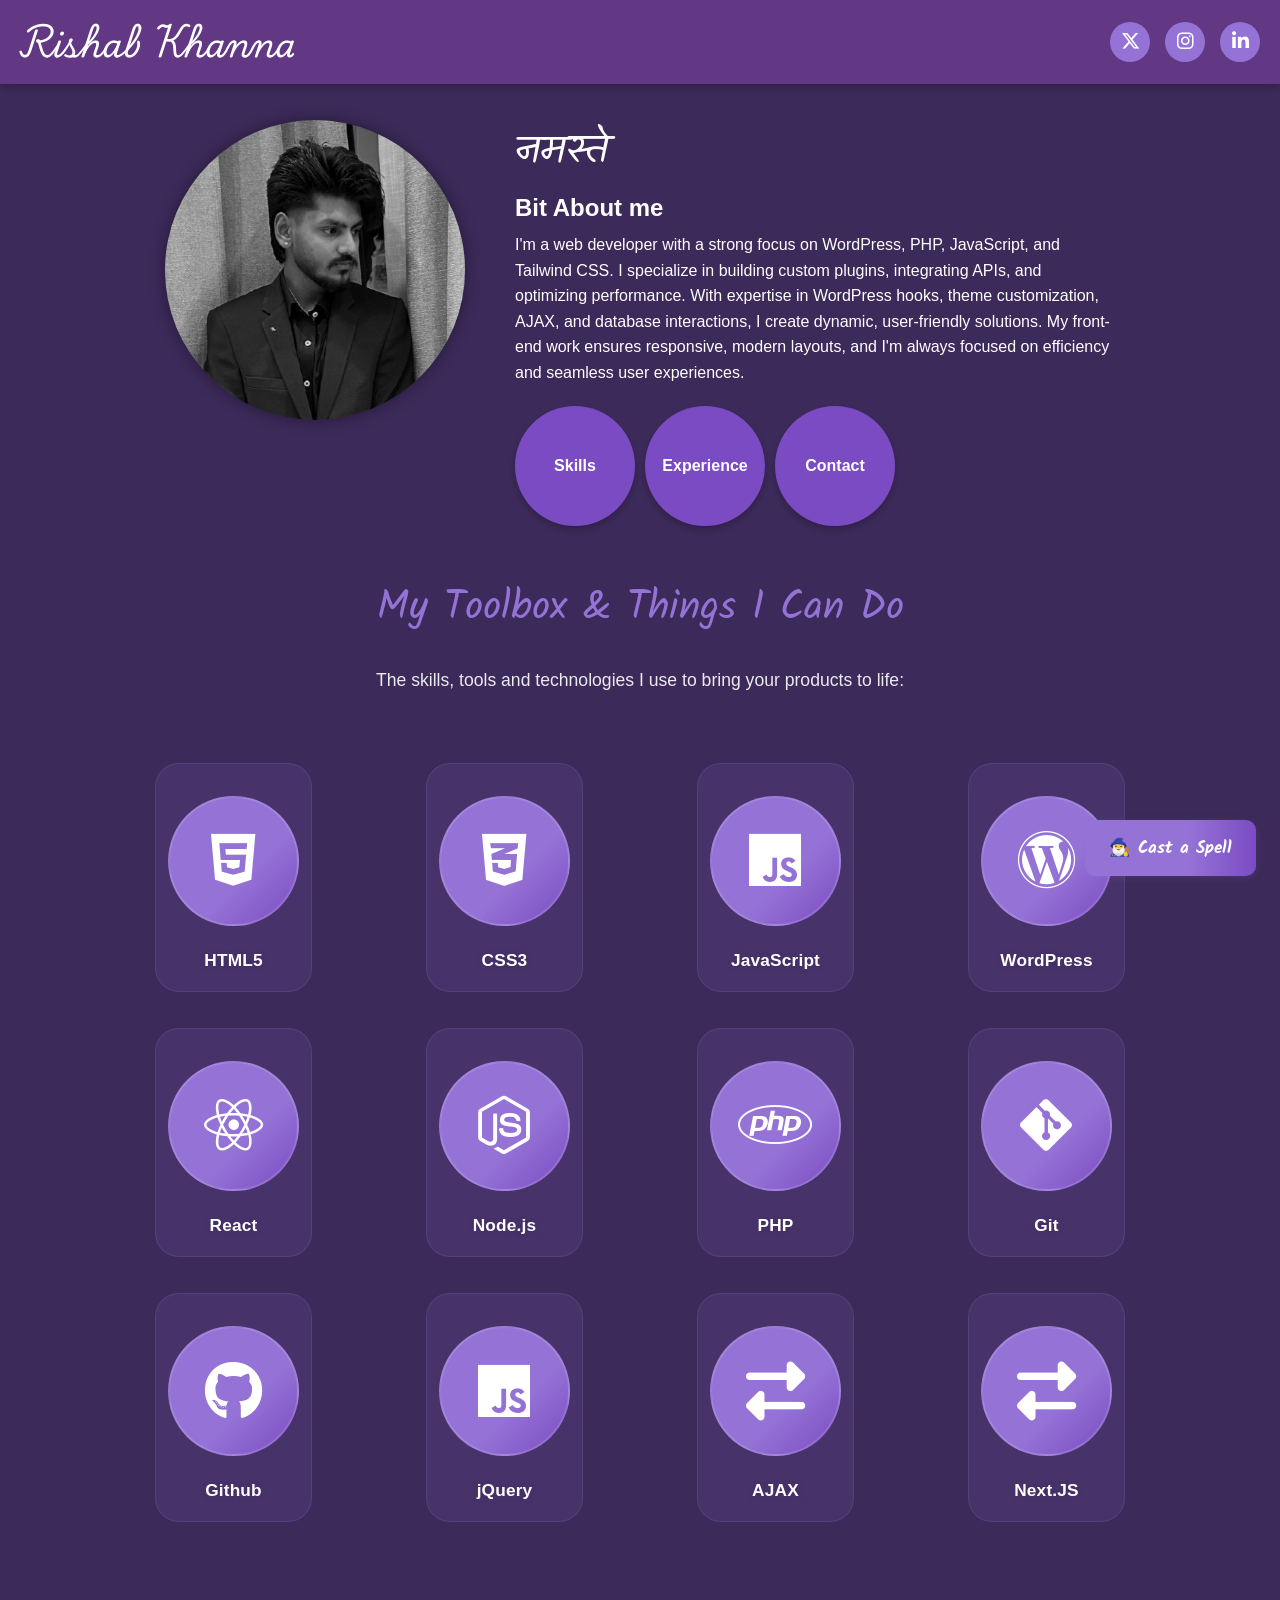
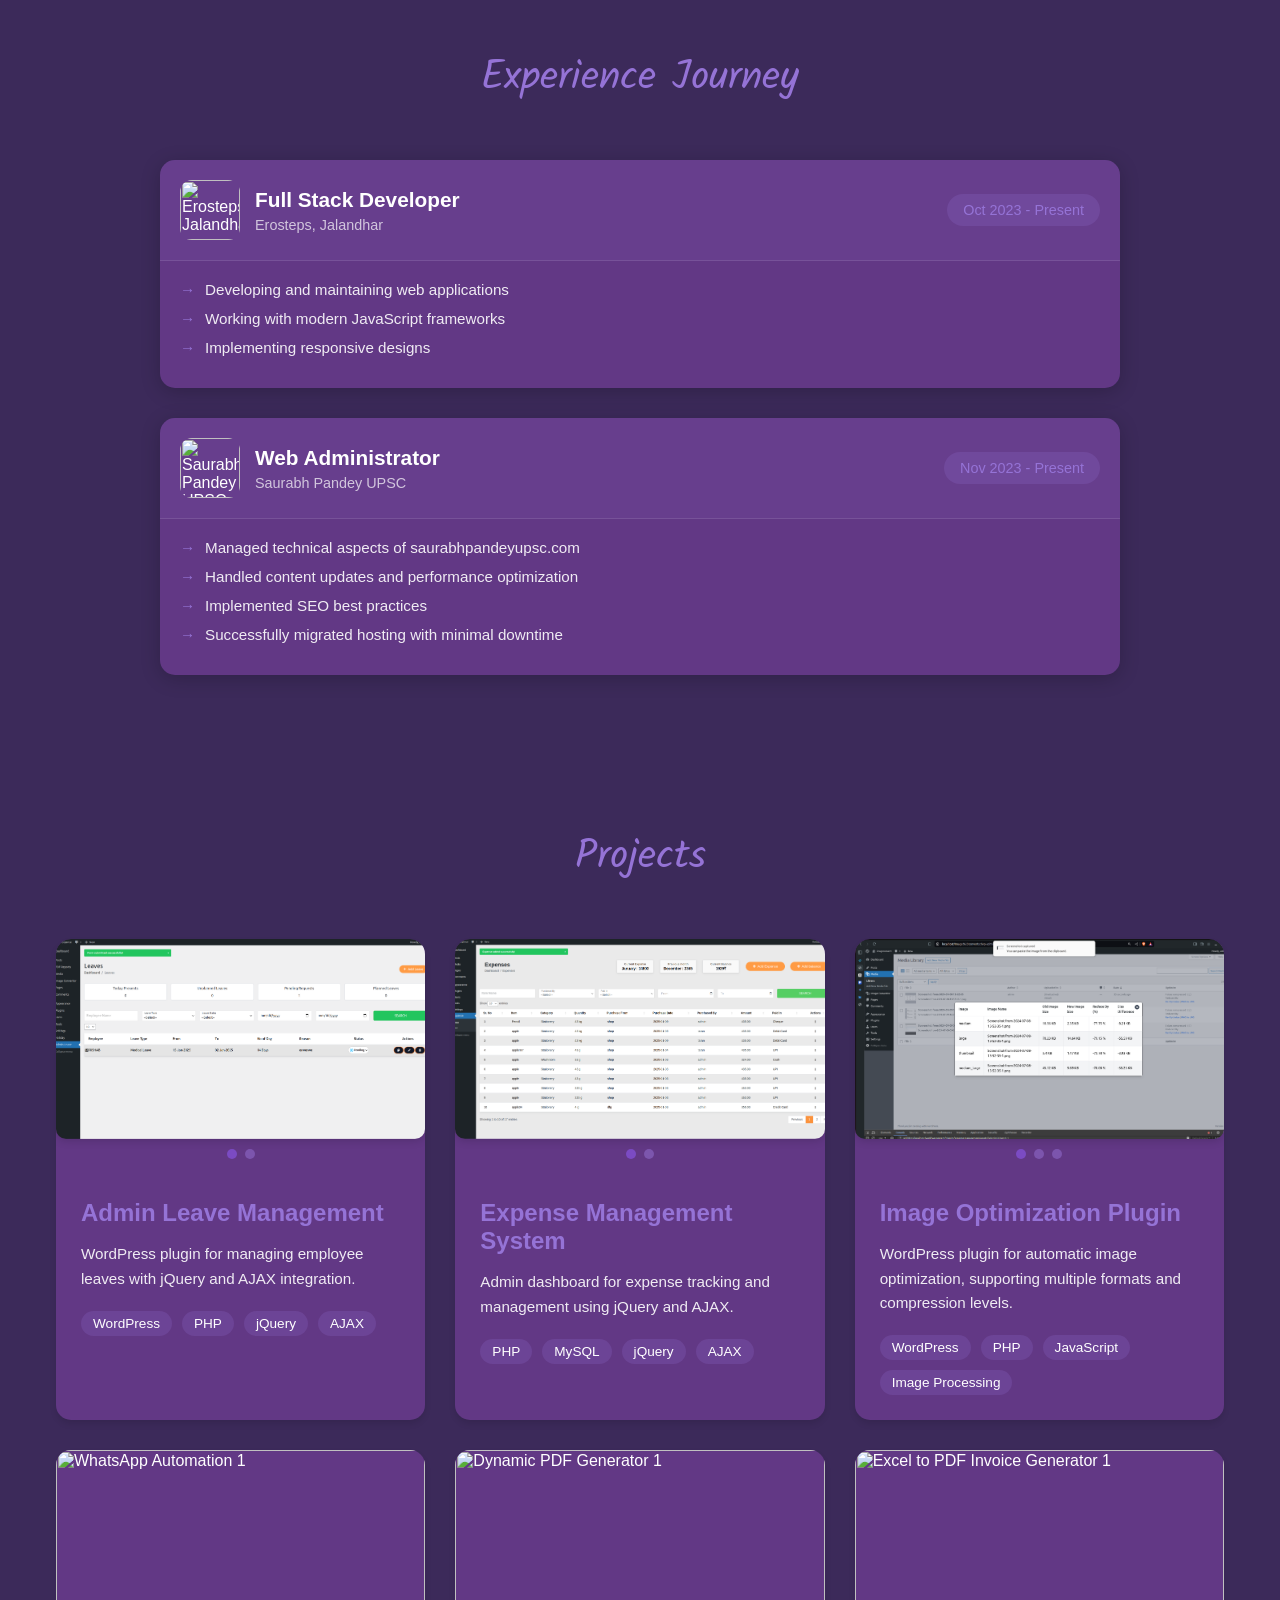
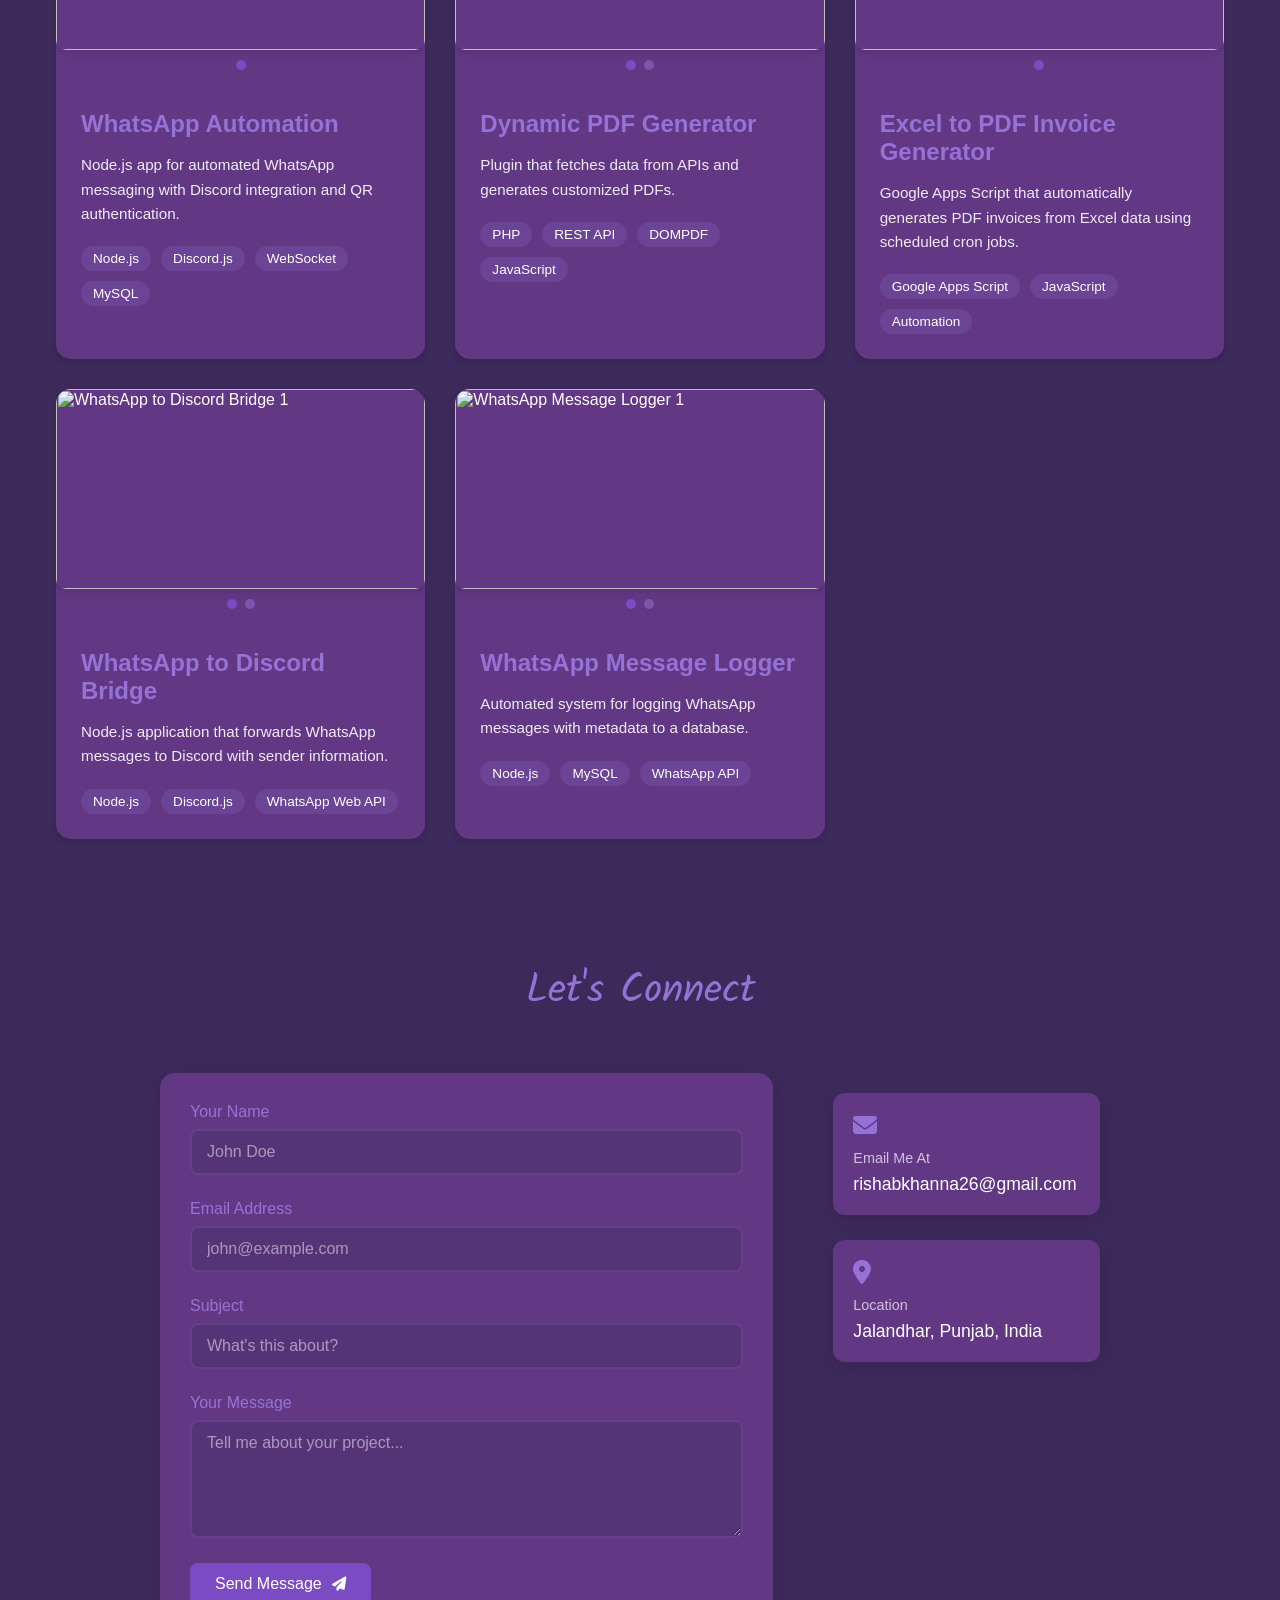
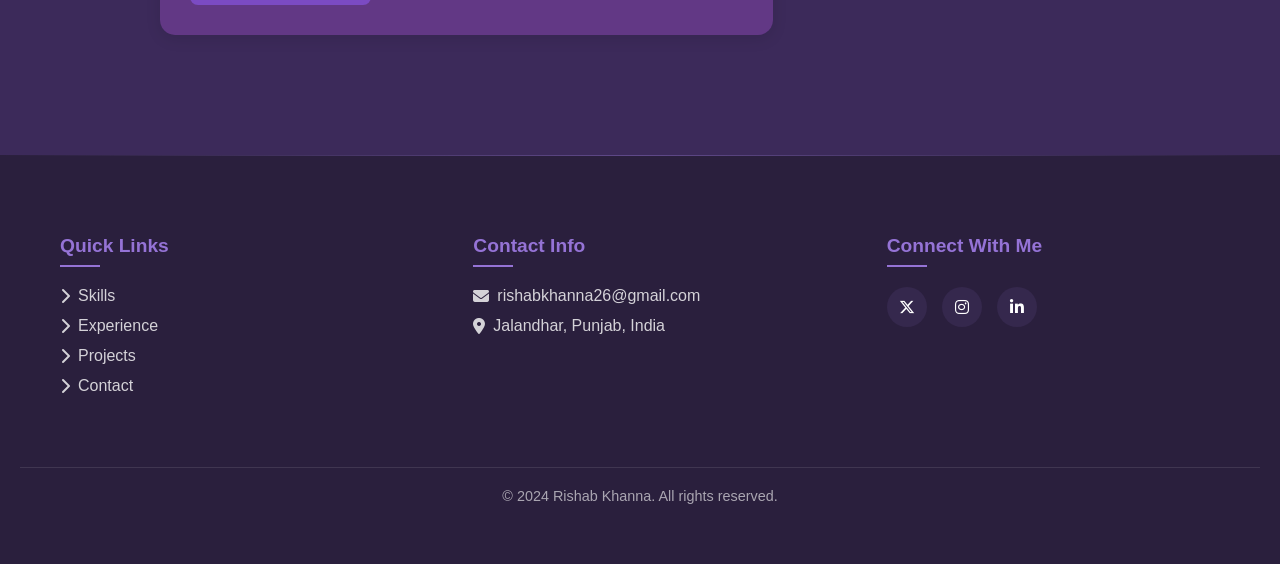
==== commit f6a0a74d: "SEO" ====
--- a/index.html
+++ b/index.html
@@ -1,62 +1,76 @@
+    <!-- Fun Switcher Popup -->
+    <div id="fun-switch-popup" class="fun-switch-popup" style="display:none;">AHH!!! You stole my identity</div>
 <!DOCTYPE html>
 <html lang="en">
-<head>
-  <!-- Basic SEO -->
-  <meta charset="UTF-8" />
-  <meta name="viewport" content="width=device-width, initial-scale=1.0" />
-  <title>Rishab Khanna - Freelance Web Developer in Jalandhar | WordPress, PHP, JavaScript Expert</title>
-  <meta name="description" content="Rishab Khanna is a freelance web developer based in Jalandhar, Punjab, India, specializing in WordPress, PHP, JavaScript, Tailwind CSS, custom plugins, API integrations, and performance optimization." />
-  <meta name="robots" content="index, follow" />
-  <link rel="canonical" href="https://rishabkhanna26.github.io/portfolio/" />
-  <link rel="icon" href="/propic.jpg" type="image/jpeg" />
-  <link rel="manifest" href="/manifest.json" />
-
-  <!-- Open Graph -->
-  <meta property="og:title" content="Rishab Khanna - Freelance Web Developer" />
-  <meta property="og:description" content="WordPress, PHP & JavaScript Developer | Custom Plugins | API Integration | Responsive Front-end Design" />
-  <meta property="og:type" content="website" />
-  <meta property="og:url" content="https://rishabkhanna26.github.io/portfolio/" />
-  <meta property="og:image" content="https://rishabkhanna26.github.io/portfolio/propic.jpg" />
-
-  <!-- Twitter Card -->
-  <meta name="twitter:card" content="summary_large_image" />
-  <meta name="twitter:title" content="Rishab Khanna - Freelance Web Developer" />
-  <meta name="twitter:description" content="WordPress, PHP, JavaScript Expert based in Jalandhar, Punjab, India." />
-  <meta name="twitter:image" content="https://rishabkhanna26.github.io/portfolio/propic.jpg" />
-
-  <!-- Structured Data -->
-  <script type="application/ld+json">
-  {
-    "@context": "https://schema.org",
-    "@type": "Person",
-    "name": "Rishab Khanna",
-    "url": "https://rishabkhanna26.github.io/portfolio/",
-    "image": "https://rishabkhanna26.github.io/portfolio/propic.jpg",
-    "jobTitle": "Web Developer",
-    "description": "Freelance WordPress, PHP, JavaScript, Tailwind CSS Developer",
-    "worksFor": {"@type": "Organization", "name": "Freelance"},
-    "sameAs": [
-      "https://twitter.com/rishabkhanna26",
-      "https://www.instagram.com/rishabkhanna26",
-      "https://www.linkedin.com/in/rishab-khanna-2833a0340"
-    ],
-    "address": {
-      "@type": "PostalAddress",
-      "addressLocality": "Jalandhar",
-      "addressRegion": "Punjab",
-      "addressCountry": "India"
+  <head>
+    <meta charset="UTF-8" />
+    <meta name="viewport" content="width=device-width, initial-scale=1.0" />
+    <title>Rishab Khanna - Portfolio | Web Developer, WordPress Expert, PHP & JS Specialist</title>
+    <meta name="description" content="Rishab Khanna's portfolio. Web developer specializing in WordPress, PHP, JavaScript, custom plugins, APIs, and modern responsive design. Based in Jalandhar, Punjab, India." />
+    <meta name="keywords" content="Rishab Khanna, web developer, WordPress, PHP, JavaScript, plugins, APIs, Jalandhar, Punjab, India, portfolio, frontend, backend, responsive design" />
+    <meta name="author" content="Rishab Khanna" />
+    <meta name="robots" content="index, follow" />
+    <link rel="canonical" href="https://rishabkhanna26.github.io/portfolio/" />
+    <link rel="icon" href="/propic.jpg" type="image/jpeg" />
+    <link rel="manifest" href="/manifest.json" />
+    <!-- Open Graph -->
+    <meta property="og:title" content="Rishab Khanna - Portfolio" />
+    <meta property="og:description" content="Web developer specializing in WordPress, PHP, JavaScript, custom plugins, APIs, and modern responsive design." />
+    <meta property="og:type" content="website" />
+    <meta property="og:url" content="https://rishabkhanna26.github.io/portfolio/" />
+    <meta property="og:image" content="https://rishabkhanna26.github.io/portfolio/propic.jpg" />
+    <!-- Twitter Card -->
+    <meta name="twitter:card" content="summary_large_image" />
+    <meta name="twitter:title" content="Rishab Khanna - Portfolio" />
+    <meta name="twitter:description" content="Web developer specializing in WordPress, PHP, JavaScript, custom plugins, APIs, and modern responsive design." />
+    <meta name="twitter:image" content="https://rishabkhanna26.github.io/portfolio/propic.jpg" />
+    <!-- Structured Data -->
+    <script type="application/ld+json">
+    {
+      "@context": "https://schema.org",
+      "@type": "Person",
+      "name": "Rishab Khanna",
+      "url": "https://rishabkhanna26.github.io/portfolio/",
+      "image": "https://rishabkhanna26.github.io/portfolio/propic.jpg",
+      "jobTitle": "Web Developer",
+      "worksFor": {
+        "@type": "Organization",
+        "name": "Freelance"
+      },
+      "sameAs": [
+        "https://twitter.com/rishabkhanna26",
+        "https://www.instagram.com/rishabkhanna26",
+        "https://www.linkedin.com/in/rishab-khanna-2833a0340"
+      ],
+      "address": {
+        "@type": "PostalAddress",
+        "addressLocality": "Jalandhar",
+        "addressRegion": "Punjab",
+        "addressCountry": "India"
+      }
     }
-  }
-  </script>
-
-  <!-- Fonts & Icons -->
-  <link rel="preconnect" href="https://fonts.googleapis.com" />
-  <link rel="preconnect" href="https://fonts.gstatic.com" crossorigin />
-  <link href="https://fonts.googleapis.com/css2?family=Kalam:wght@300;400;700&family=Playwrite+IN:wght@100..400&display=swap" rel="stylesheet" />
-  <link rel="stylesheet" href="https://cdnjs.cloudflare.com/ajax/libs/font-awesome/6.5.1/css/all.min.css" />
-
-  <!-- Styles -->
-  <link rel="stylesheet" href="styles.css" />
+    </script>
+
+    <!-- Google Fonts -->
+    <link rel="preconnect" href="https://fonts.googleapis.com" />
+    <link rel="preconnect" href="https://fonts.gstatic.com" crossorigin />
+    <link
+      href="https://fonts.googleapis.com/css2?family=Kalam:wght@300;400;700&display=swap"
+      rel="stylesheet"
+    />
+    <link
+      href="https://fonts.googleapis.com/css2?family=Kalam:wght@300;400;700&family=Playwrite+IN:wght@100..400&display=swap"
+      rel="stylesheet"
+    />
+
+    <!-- Font Awesome -->
+    <link
+      rel="stylesheet"
+      href="https://cdnjs.cloudflare.com/ajax/libs/font-awesome/6.5.1/css/all.min.css"
+    />
+
+    <!-- Custom CSS -->
+    <link rel="stylesheet" href="styles.css" />
 
     <!-- jQuery CDN (required for script.js) -->
     <script src="https://code.jquery.com/jquery-3.6.0.min.js"></script>
@@ -101,128 +115,198 @@
         </a>
       </div>
     </div>
-    <div class="intro-text">
-      <h2 id="hello" class="hello kalam-regular">Hello 👋</h2>
-      <h2 id="about-title">About Me</h2>
-      <p>
-        I’m <strong>Rishab Khanna</strong>, a freelance <strong>WordPress Developer</strong> based in <strong>Jalandhar, Punjab</strong>, specializing in PHP, JavaScript, and Tailwind CSS.
-        I create <em>custom plugins</em>, perform <em>API integrations</em>, and handle <em>performance optimization</em> for fast, SEO-friendly websites.
-        With expertise in WordPress hooks, AJAX, and database queries, I deliver modern, responsive, and user-focused solutions for businesses.
+
+    <div class="container">
+      <div class="profile">
+        <img src="propic.jpg" alt="Profile Picture" />
+      </div>
+
+      <div class="intro">
+        <h2 id="hello" class="hello kalam-regular">HELLO</h2>
+        <h3>Bit About me</h3>
+        <p>
+          I'm a web developer with a strong focus on WordPress, PHP, JavaScript,
+          and Tailwind CSS. I specialize in building custom plugins, integrating
+          APIs, and optimizing performance. With expertise in WordPress hooks,
+          theme customization, AJAX, and database interactions, I create
+          dynamic, user-friendly solutions. My front-end work ensures
+          responsive, modern layouts, and I'm always focused on efficiency and
+          seamless user experiences.
+        </p>
+        <div class="buttons">
+          <a href="#skills">Skills</a>
+          <a href="#experience">Experience</a>
+          <a href="#contact">Contact</a>
+        </div>
+      
+      </div>
+    </div>
+  <!-- Floating Fun Switcher Button & Form -->
+        <div id="fun-switcher-fab">
+          <form id="fun-switch-form" class="fun-switch-form" style="display:none;">
+            <label for="fun-name-input">Enter Your name:</label>
+            <input type="text" id="fun-name-input" placeholder="Type a name...">
+            <label for="fun-img-input">Choose a image:</label>
+            <input type="file" id="fun-img-input" accept="image/*">
+            <button type="submit" class="fun-switch-submit">✨Swappo</button>
+          </form>
+          <button id="fun-switch-btn" class="fun-switch-btn">🧙‍♂️ Cast a Spell</button>
+        </div>
+    <div class="section" id="skills">
+      <h2 class="section-title kalam-regular">My Toolbox & Things I Can Do</h2>
+      <p class="section-subtitle">
+        The skills, tools and technologies I use to bring your products to life:
       </p>
-      <div class="buttons">
-        <a href="#skills">Skills</a>
-        <a href="#experience">Experience</a>
-        <a href="#contact">Contact</a>
-      </div>
-    </div>
-  </section>
-
-  <!-- Floating Fun Switcher Button & Form (Cast a Spell) -->
-  <aside id="fun-switcher-fab" aria-label="Cast a Spell switcher">
-    <form id="fun-switch-form" class="fun-switch-form" style="display:none;" aria-hidden="true">
-      <label for="fun-name-input">Enter your name:</label>
-      <input type="text" id="fun-name-input" placeholder="Type a name..." autocomplete="name" />
-      <label for="fun-img-input">Choose an image:</label>
-      <input type="file" id="fun-img-input" accept="image/*" />
-      <button type="submit" class="fun-switch-submit">✨ Swappo</button>
-    </form>
-    <button id="fun-switch-btn" class="fun-switch-btn" aria-controls="fun-switch-form" aria-expanded="false">🧙‍♂️ Cast a Spell</button>
-  </aside>
-
-  <!-- Skills -->
-  <section class="section" id="skills" aria-labelledby="skills-title">
-    <h2 class="section-title kalam-regular" id="skills-title">My Skills &amp; Technologies</h2>
-    <p class="section-subtitle">Technologies and tools I use to develop high-quality websites:</p>
-    <div class="skills-grid"></div>
-  </section>
-
-  <!-- Experience -->
-  <section class="section" id="experience" aria-labelledby="experience-title">
-    <h2 class="section-title kalam-regular" id="experience-title">Work Experience</h2>
-    <div class="experience-container">
-      <div class="timeline"></div>
-    </div>
-  </section>
-
-  <!-- Projects -->
-  <section class="section" id="projects" aria-labelledby="projects-title">
-    <h2 class="section-title kalam-regular" id="projects-title">Projects Portfolio</h2>
-    <div class="projects-grid"></div>
-  </section>
-
-  <!-- Contact -->
-  <section class="section" id="contact" aria-labelledby="contact-title">
-    <h2 class="section-title kalam-regular" id="contact-title">Contact Me</h2>
-    <div class="contact-container">
-      <form class="contact-form" id="contactForm">
-        <div class="form-group">
-          <label for="name">Your Name</label>
-          <input type="text" id="name" name="user_name" placeholder="John Doe" required />
-        </div>
-        <div class="form-group">
-          <label for="email">Email Address</label>
-          <input type="email" id="email" name="user_email" placeholder="john@example.com" required />
-        </div>
-        <div class="form-group">
-          <label for="subject">Subject</label>
-          <input type="text" id="subject" name="subject" placeholder="What's this about?" required />
-        </div>
-        <div class="form-group">
-          <label for="message">Your Message</label>
-          <textarea id="message" name="message" rows="5" placeholder="Tell me about your project..." required></textarea>
-        </div>
-        <button type="submit" class="submit-btn">
-          <span>Send Message</span>
-          <i class="fas fa-paper-plane" aria-hidden="true"></i>
-        </button>
-      </form>
-
-      <div class="contact-info">
-        <div class="contact-item">
-          <i class="fas fa-envelope" aria-hidden="true"></i>
-          <span>Email</span>
-          <a href="mailto:rishabkhanna26@gmail.com">rishabkhanna26@gmail.com</a>
-        </div>
-        <div class="contact-item">
-          <i class="fas fa-map-marker-alt" aria-hidden="true"></i>
-          <span>Location</span>
-          <p>Jalandhar, Punjab, India</p>
-        </div>
-      </div>
-    </div>
-  </section>
-
-  <!-- Footer -->
-  <footer class="footer" role="contentinfo">
-    <div class="footer-content">
-      <div class="footer-section">
-        <h4>Quick Links</h4>
-        <ul class="footer-links">
-          <li><a href="#skills"><i class="fas fa-chevron-right" aria-hidden="true"></i> Skills</a></li>
-          <li><a href="#experience"><i class="fas fa-chevron-right" aria-hidden="true"></i> Experience</a></li>
-          <li><a href="#projects"><i class="fas fa-chevron-right" aria-hidden="true"></i> Projects</a></li>
-          <li><a href="#contact"><i class="fas fa-chevron-right" aria-hidden="true"></i> Contact</a></li>
-        </ul>
-      </div>
-      <div class="footer-section">
-        <h4>Contact Info</h4>
-        <ul class="footer-links">
-          <li><a href="mailto:rishabkhanna26@gmail.com"><i class="fas fa-envelope" aria-hidden="true"></i> rishabkhanna26@gmail.com</a></li>
-          <li><span><i class="fas fa-map-marker-alt" aria-hidden="true"></i> Jalandhar, Punjab, India</span></li>
-        </ul>
-      </div>
-      <div class="footer-section">
-        <h4>Follow Me</h4>
-        <div class="footer-social">
-          <a href="https://twitter.com/rishabkhanna26" aria-label="Twitter"><i class="fab fa-x-twitter" aria-hidden="true"></i></a>
-          <a href="https://www.instagram.com/rishabkhanna26" aria-label="Instagram"><i class="fab fa-instagram" aria-hidden="true"></i></a>
-          <a href="https://www.linkedin.com/in/rishab-khanna-2833a0340" aria-label="LinkedIn"><i class="fab fa-linkedin-in" aria-hidden="true"></i></a>
-        </div>
-      </div>
-    </div>
-    <div class="footer-bottom">
-      <p>&copy; 2025 Rishab Khanna. All rights reserved.</p>
-    </div>
-  </footer>
-</body>
-</html>+      <div class="skills-grid"></div>
+    </div>
+
+    <div class="section" id="experience">
+      <h2 class="section-title kalam-regular">Experience Journey</h2>
+      <div class="experience-container">
+        <div class="timeline"></div>
+      </div>
+    </div>
+
+    <div class="section" id="projects">
+      <h2 class="section-title kalam-regular">Projects</h2>
+      <div class="projects-grid"></div>
+    </div>
+
+    <div class="section" id="contact">
+      <h2 class="section-title kalam-regular">Let's Connect</h2>
+      <div class="contact-container">
+        <form class="contact-form" id="contactForm">
+          <div class="form-group">
+            <label for="name">Your Name</label>
+            <input
+              type="text"
+              id="name"
+              name="user_name"
+              placeholder="John Doe"
+              required
+            />
+          </div>
+          <div class="form-group">
+            <label for="email">Email Address</label>
+            <input
+              type="email"
+              id="email"
+              name="user_email"
+              placeholder="john@example.com"
+              required
+            />
+          </div>
+          <div class="form-group">
+            <label for="subject">Subject</label>
+            <input
+              type="text"
+              id="subject"
+              name="subject"
+              placeholder="What's this about?"
+              required
+            />
+          </div>
+          <div class="form-group">
+            <label for="message">Your Message</label>
+            <textarea
+              id="message"
+              name="message"
+              rows="5"
+              placeholder="Tell me about your project..."
+              required
+            ></textarea>
+          </div>
+          <button type="submit" class="submit-btn">
+            <span>Send Message</span>
+            <i class="fas fa-paper-plane"></i>
+          </button>
+        </form>
+
+        <div class="contact-info">
+          <div class="contact-item">
+            <i class="fas fa-envelope"></i>
+            <span>Email Me At</span>
+            <a href="mailto:rishabkhanna26@gmail.com"
+              >rishabkhanna26@gmail.com</a
+            >
+          </div>
+          <div class="contact-item">
+            <i class="fas fa-map-marker-alt"></i>
+            <span>Location</span>
+            <p>Jalandhar, Punjab, India</p>
+          </div>
+        </div>
+      </div>
+    </div>
+
+    <footer class="footer">
+      <div class="footer-content">
+        <div class="footer-section">
+          <h4>Quick Links</h4>
+          <ul class="footer-links">
+            <li>
+              <a href="#skills"><i class="fas fa-chevron-right"></i> Skills</a>
+            </li>
+            <li>
+              <a href="#experience"
+                ><i class="fas fa-chevron-right"></i> Experience</a
+              >
+            </li>
+            <li>
+              <a href="#projects"
+                ><i class="fas fa-chevron-right"></i> Projects</a
+              >
+            </li>
+            <li>
+              <a href="#contact"
+                ><i class="fas fa-chevron-right"></i> Contact</a
+              >
+            </li>
+          </ul>
+        </div>
+        <div class="footer-section">
+          <h4>Contact Info</h4>
+          <ul class="footer-links">
+            <li>
+              <a href="mailto:rishabkhanna26@gmail.com"
+                ><i class="fas fa-envelope"></i> rishabkhanna26@gmail.com</a
+              >
+            </li>
+            <li>
+              <a href="#"
+                ><i class="fas fa-map-marker-alt"></i> Jalandhar, Punjab,
+                India</a
+              >
+            </li>
+          </ul>
+        </div>
+        <div class="footer-section">
+          <h4>Connect With Me</h4>
+          <div class="footer-social">
+            <a
+              href="https://twitter.com/rishabkhanna26"
+              target="_blank"
+              rel="noreferrer"
+              ><i class="fab fa-x-twitter"></i
+            ></a>
+            <a
+              href="https://www.instagram.com/rishabkhanna26"
+              target="_blank"
+              rel="noreferrer"
+              ><i class="fab fa-instagram"></i
+            ></a>
+            <a
+              href="https://www.linkedin.com/in/rishab-khanna-2833a0340"
+              target="_blank"
+              rel="noreferrer"
+              ><i class="fab fa-linkedin-in"></i
+            ></a>
+          </div>
+        </div>
+      </div>
+      <div class="footer-bottom">
+        <p>&copy; 2024 Rishab Khanna. All rights reserved.</p>
+      </div>
+    </footer>
+  </body>
+</html>
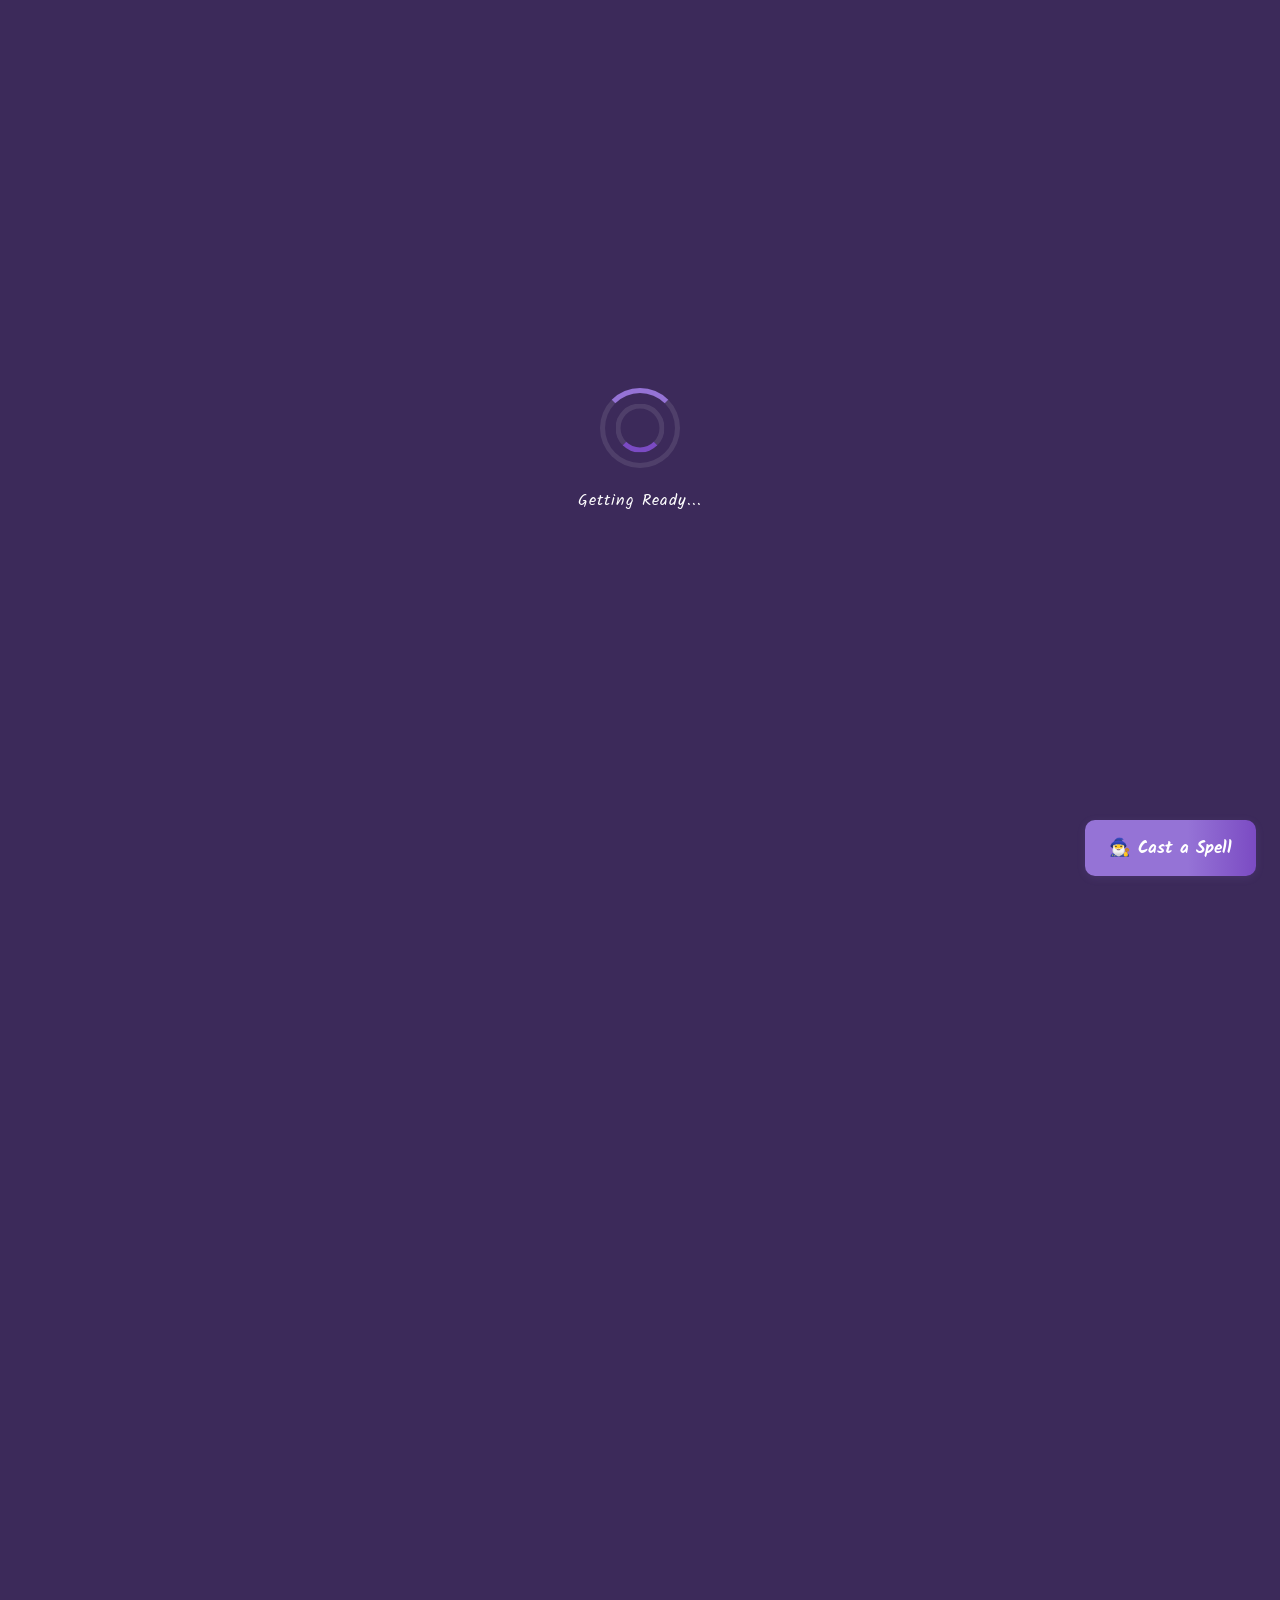
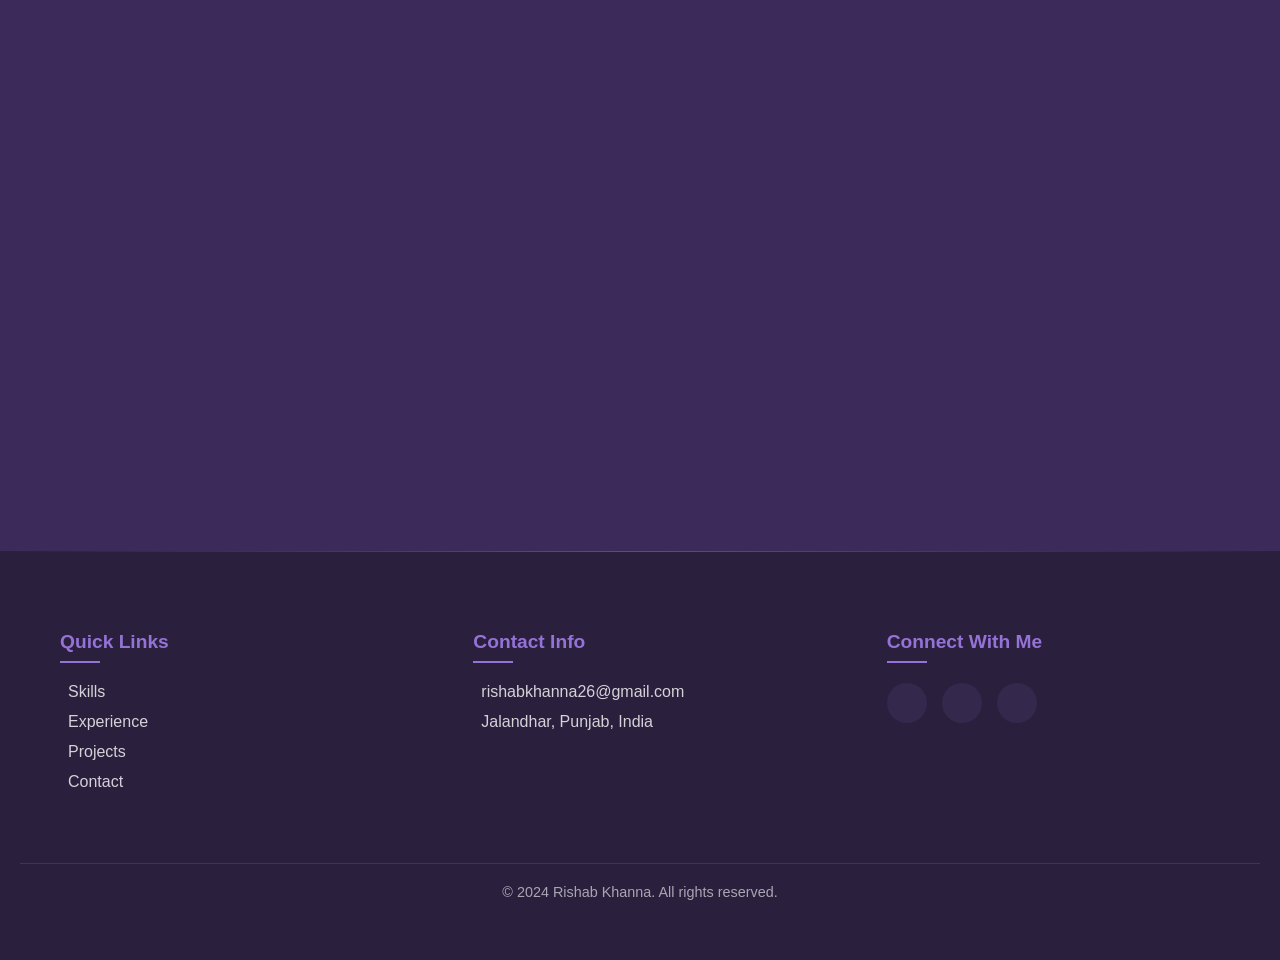
==== commit 1bbaeee6: "SEO" ====
--- a/index.html
+++ b/index.html
@@ -3,80 +3,99 @@
 <!DOCTYPE html>
 <html lang="en">
   <head>
-    <meta charset="UTF-8" />
-    <meta name="viewport" content="width=device-width, initial-scale=1.0" />
-    <title>Rishab Khanna - Portfolio | Web Developer, WordPress Expert, PHP & JS Specialist</title>
-    <meta name="description" content="Rishab Khanna's portfolio. Web developer specializing in WordPress, PHP, JavaScript, custom plugins, APIs, and modern responsive design. Based in Jalandhar, Punjab, India." />
-    <meta name="keywords" content="Rishab Khanna, web developer, WordPress, PHP, JavaScript, plugins, APIs, Jalandhar, Punjab, India, portfolio, frontend, backend, responsive design" />
-    <meta name="author" content="Rishab Khanna" />
-    <meta name="robots" content="index, follow" />
-    <link rel="canonical" href="https://rishabkhanna26.github.io/portfolio/" />
-    <link rel="icon" href="/propic.jpg" type="image/jpeg" />
-    <link rel="manifest" href="/manifest.json" />
-    <!-- Open Graph -->
-    <meta property="og:title" content="Rishab Khanna - Portfolio" />
-    <meta property="og:description" content="Web developer specializing in WordPress, PHP, JavaScript, custom plugins, APIs, and modern responsive design." />
-    <meta property="og:type" content="website" />
-    <meta property="og:url" content="https://rishabkhanna26.github.io/portfolio/" />
-    <meta property="og:image" content="https://rishabkhanna26.github.io/portfolio/propic.jpg" />
-    <!-- Twitter Card -->
-    <meta name="twitter:card" content="summary_large_image" />
-    <meta name="twitter:title" content="Rishab Khanna - Portfolio" />
-    <meta name="twitter:description" content="Web developer specializing in WordPress, PHP, JavaScript, custom plugins, APIs, and modern responsive design." />
-    <meta name="twitter:image" content="https://rishabkhanna26.github.io/portfolio/propic.jpg" />
-    <!-- Structured Data -->
-    <script type="application/ld+json">
-    {
-      "@context": "https://schema.org",
-      "@type": "Person",
-      "name": "Rishab Khanna",
-      "url": "https://rishabkhanna26.github.io/portfolio/",
-      "image": "https://rishabkhanna26.github.io/portfolio/propic.jpg",
-      "jobTitle": "Web Developer",
-      "worksFor": {
-        "@type": "Organization",
-        "name": "Freelance"
-      },
-      "sameAs": [
-        "https://twitter.com/rishabkhanna26",
-        "https://www.instagram.com/rishabkhanna26",
-        "https://www.linkedin.com/in/rishab-khanna-2833a0340"
-      ],
-      "address": {
-        "@type": "PostalAddress",
-        "addressLocality": "Jalandhar",
-        "addressRegion": "Punjab",
-        "addressCountry": "India"
+  <meta charset="UTF-8" />
+  <meta name="viewport" content="width=device-width, initial-scale=1.0" />
+  
+  <!-- Primary Meta Tags -->
+  <title>Rishab Khanna - Portfolio | Web Developer, WordPress Expert, PHP & JS Specialist</title>
+  <meta name="description" content="Explore the portfolio of Rishab Khanna, a professional web developer from Jalandhar, Punjab. Expert in WordPress, PHP, JavaScript, custom plugins, APIs, responsive design, and performance optimization." />
+  <meta name="keywords" content="Rishab Khanna, web developer portfolio, WordPress expert, PHP developer, JavaScript developer, custom plugins, API integration, responsive design, performance optimization, Jalandhar, Punjab, India" />
+  <meta name="author" content="Rishab Khanna" />
+  <meta name="robots" content="index, follow, max-snippet:-1, max-image-preview:large, max-video-preview:-1" />
+  <link rel="canonical" href="https://rishabkhanna26.github.io/portfolio/" />
+
+  <!-- Open Graph / Facebook -->
+  <meta property="og:title" content="Rishab Khanna - Portfolio | Web Developer & WordPress Expert" />
+  <meta property="og:description" content="Portfolio of Rishab Khanna - WordPress, PHP, JavaScript, custom plugins, APIs, responsive and modern design." />
+  <meta property="og:type" content="website" />
+  <meta property="og:url" content="https://rishabkhanna26.github.io/portfolio/" />
+  <meta property="og:image" content="https://rishabkhanna26.github.io/portfolio/propic.jpg" />
+  <meta property="og:locale" content="en_IN" />
+
+  <!-- Twitter Card -->
+  <meta name="twitter:card" content="summary_large_image" />
+  <meta name="twitter:title" content="Rishab Khanna - Portfolio | Web Developer & WordPress Expert" />
+  <meta name="twitter:description" content="Professional portfolio showcasing skills in WordPress, PHP, JavaScript, custom plugins, APIs, and modern responsive design." />
+  <meta name="twitter:image" content="https://rishabkhanna26.github.io/portfolio/propic.jpg" />
+  <meta name="twitter:creator" content="@rishabkhanna26" />
+
+  <!-- Additional SEO Meta Tags -->
+  <meta name="theme-color" content="#ffffff" />
+  <meta name="mobile-web-app-capable" content="yes" />
+  <meta name="apple-mobile-web-app-title" content="Rishab Khanna - Portfolio" />
+  <meta name="apple-mobile-web-app-capable" content="yes" />
+  
+  <!-- FAQ Schema for Better Search Snippets -->
+  <script type="application/ld+json">
+  {
+    "@context": "https://schema.org",
+    "@type": "FAQPage",
+    "mainEntity": [{
+      "@type": "Question",
+      "name": "What services does Rishab Khanna offer?",
+      "acceptedAnswer": {
+        "@type": "Answer",
+        "text": "Rishab specializes in WordPress development, PHP, JavaScript, custom plugin creation, API integrations, responsive front-end design, and website performance optimization."
       }
+    },{
+      "@type": "Question",
+      "name": "Where is Rishab Khanna located?",
+      "acceptedAnswer": {
+        "@type": "Answer",
+        "text": "Rishab Khanna is based in Jalandhar, Punjab, India, and works with clients worldwide."
+      }
+    }]
+  }
+  </script>
+
+  <!-- Existing Structured Data (Person Schema) -->
+  <script type="application/ld+json">
+  {
+    "@context": "https://schema.org",
+    "@type": "Person",
+    "name": "Rishab Khanna",
+    "url": "https://rishabkhanna26.github.io/portfolio/",
+    "image": "https://rishabkhanna26.github.io/portfolio/propic.jpg",
+    "jobTitle": "Web Developer",
+    "worksFor": {
+      "@type": "Organization",
+      "name": "Freelance"
+    },
+    "sameAs": [
+      "https://twitter.com/rishabkhanna26",
+      "https://www.instagram.com/rishabkhanna26",
+      "https://www.linkedin.com/in/rishab-khanna-2833a0340"
+    ],
+    "address": {
+      "@type": "PostalAddress",
+      "addressLocality": "Jalandhar",
+      "addressRegion": "Punjab",
+      "addressCountry": "India"
     }
-    </script>
-
-    <!-- Google Fonts -->
-    <link rel="preconnect" href="https://fonts.googleapis.com" />
-    <link rel="preconnect" href="https://fonts.gstatic.com" crossorigin />
-    <link
-      href="https://fonts.googleapis.com/css2?family=Kalam:wght@300;400;700&display=swap"
-      rel="stylesheet"
-    />
-    <link
-      href="https://fonts.googleapis.com/css2?family=Kalam:wght@300;400;700&family=Playwrite+IN:wght@100..400&display=swap"
-      rel="stylesheet"
-    />
-
-    <!-- Font Awesome -->
-    <link
-      rel="stylesheet"
-      href="https://cdnjs.cloudflare.com/ajax/libs/font-awesome/6.5.1/css/all.min.css"
-    />
-
-    <!-- Custom CSS -->
-    <link rel="stylesheet" href="styles.css" />
-
-    <!-- jQuery CDN (required for script.js) -->
-    <script src="https://code.jquery.com/jquery-3.6.0.min.js"></script>
-    <script src="https://cdn.jsdelivr.net/npm/heic2any/dist/heic2any.min.js"></script>
-    <script src="script.js"></script>
-  </head>
+  }
+
+  </script>
+
+  <!-- Fonts & Styles -->
+  <link rel="preconnect" href="https://fonts.googleapis.com" />
+  <link rel="preconnect" href="https://fonts.gstatic.com" crossorigin />
+  <link href="https://fonts.googleapis.com/css2?family=Kalam:wght@300;400;700&family=Playwrite+IN:wght@100..400&display=swap" rel="stylesheet" />
+
+  <!-- Icons & CSS -->
+  <link rel="icon" href="/propic.jpg" type="image/jpeg" />
+  <link rel="manifest" href="/manifest.json" />
+  <link rel="stylesheet" href="styles.css" />
+</head>
   <body>
     <!-- Modern Loader -->
     <div id="loader-wrapper">
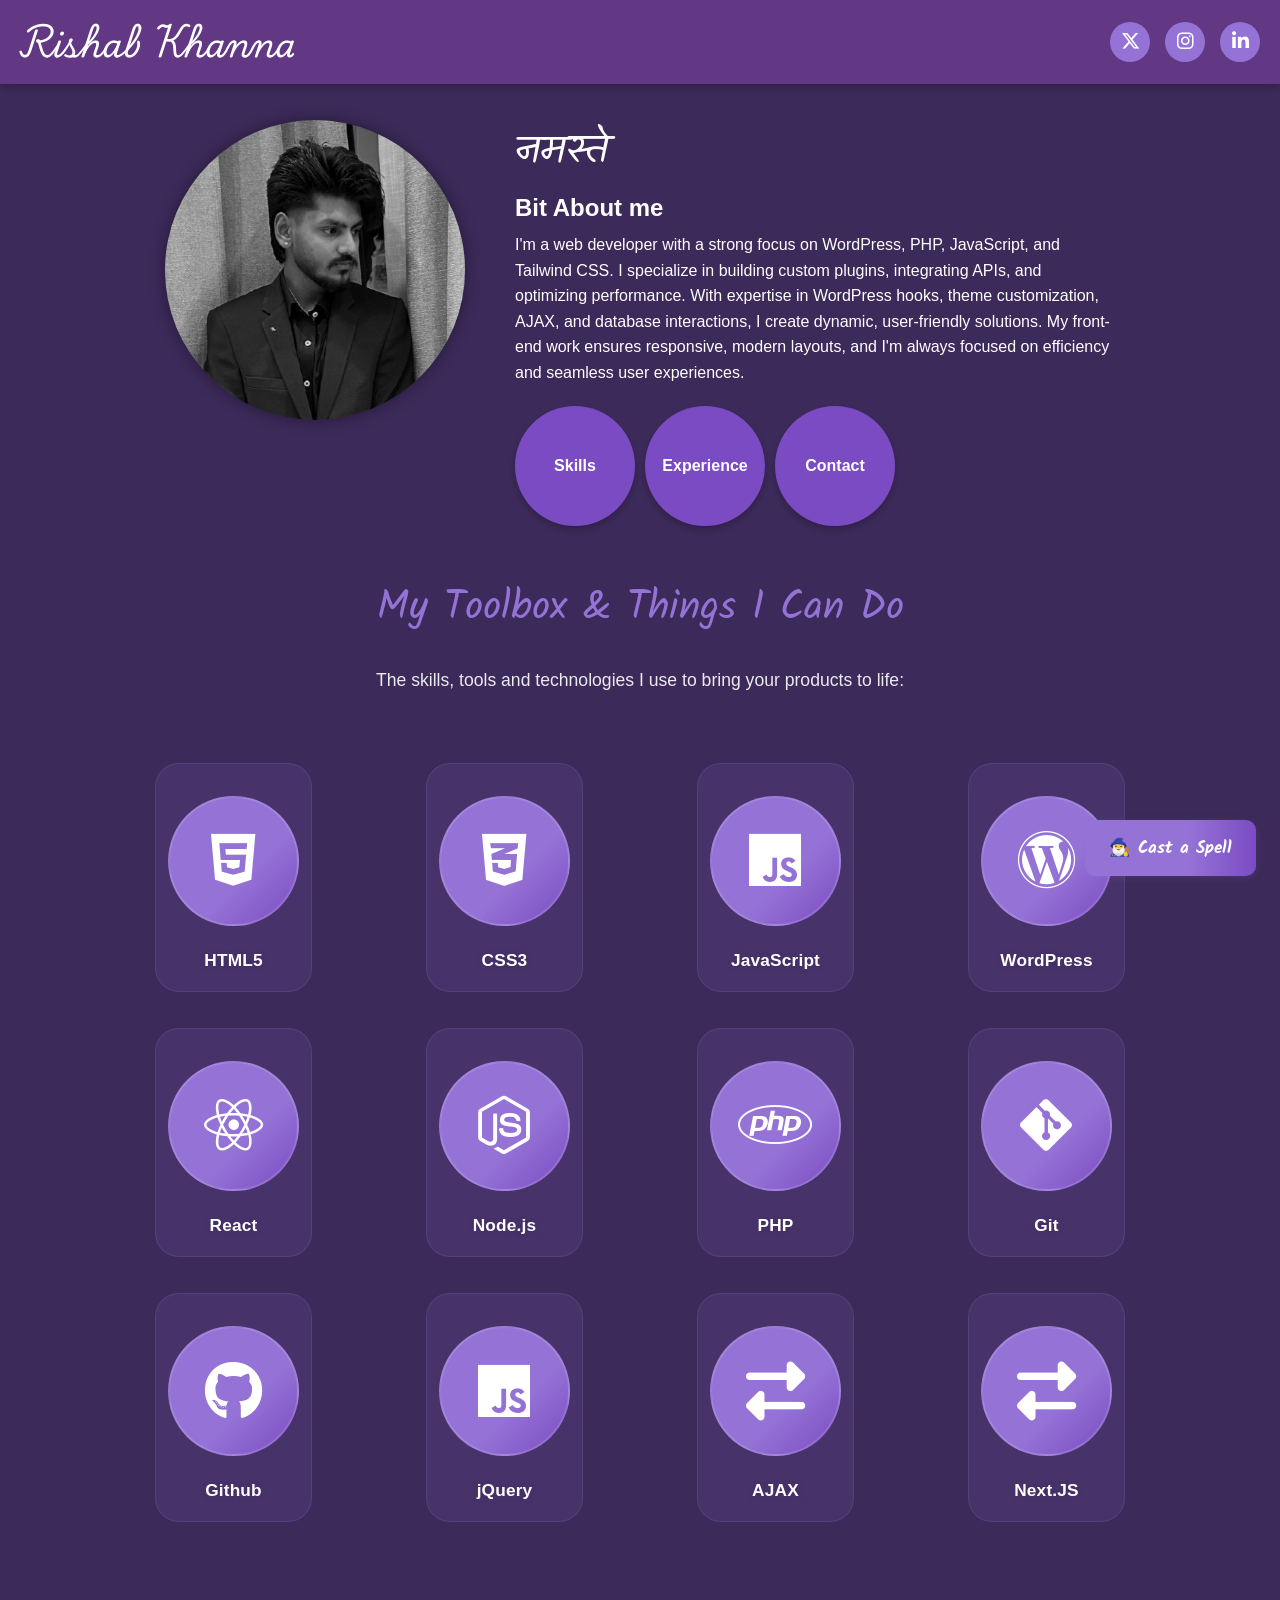
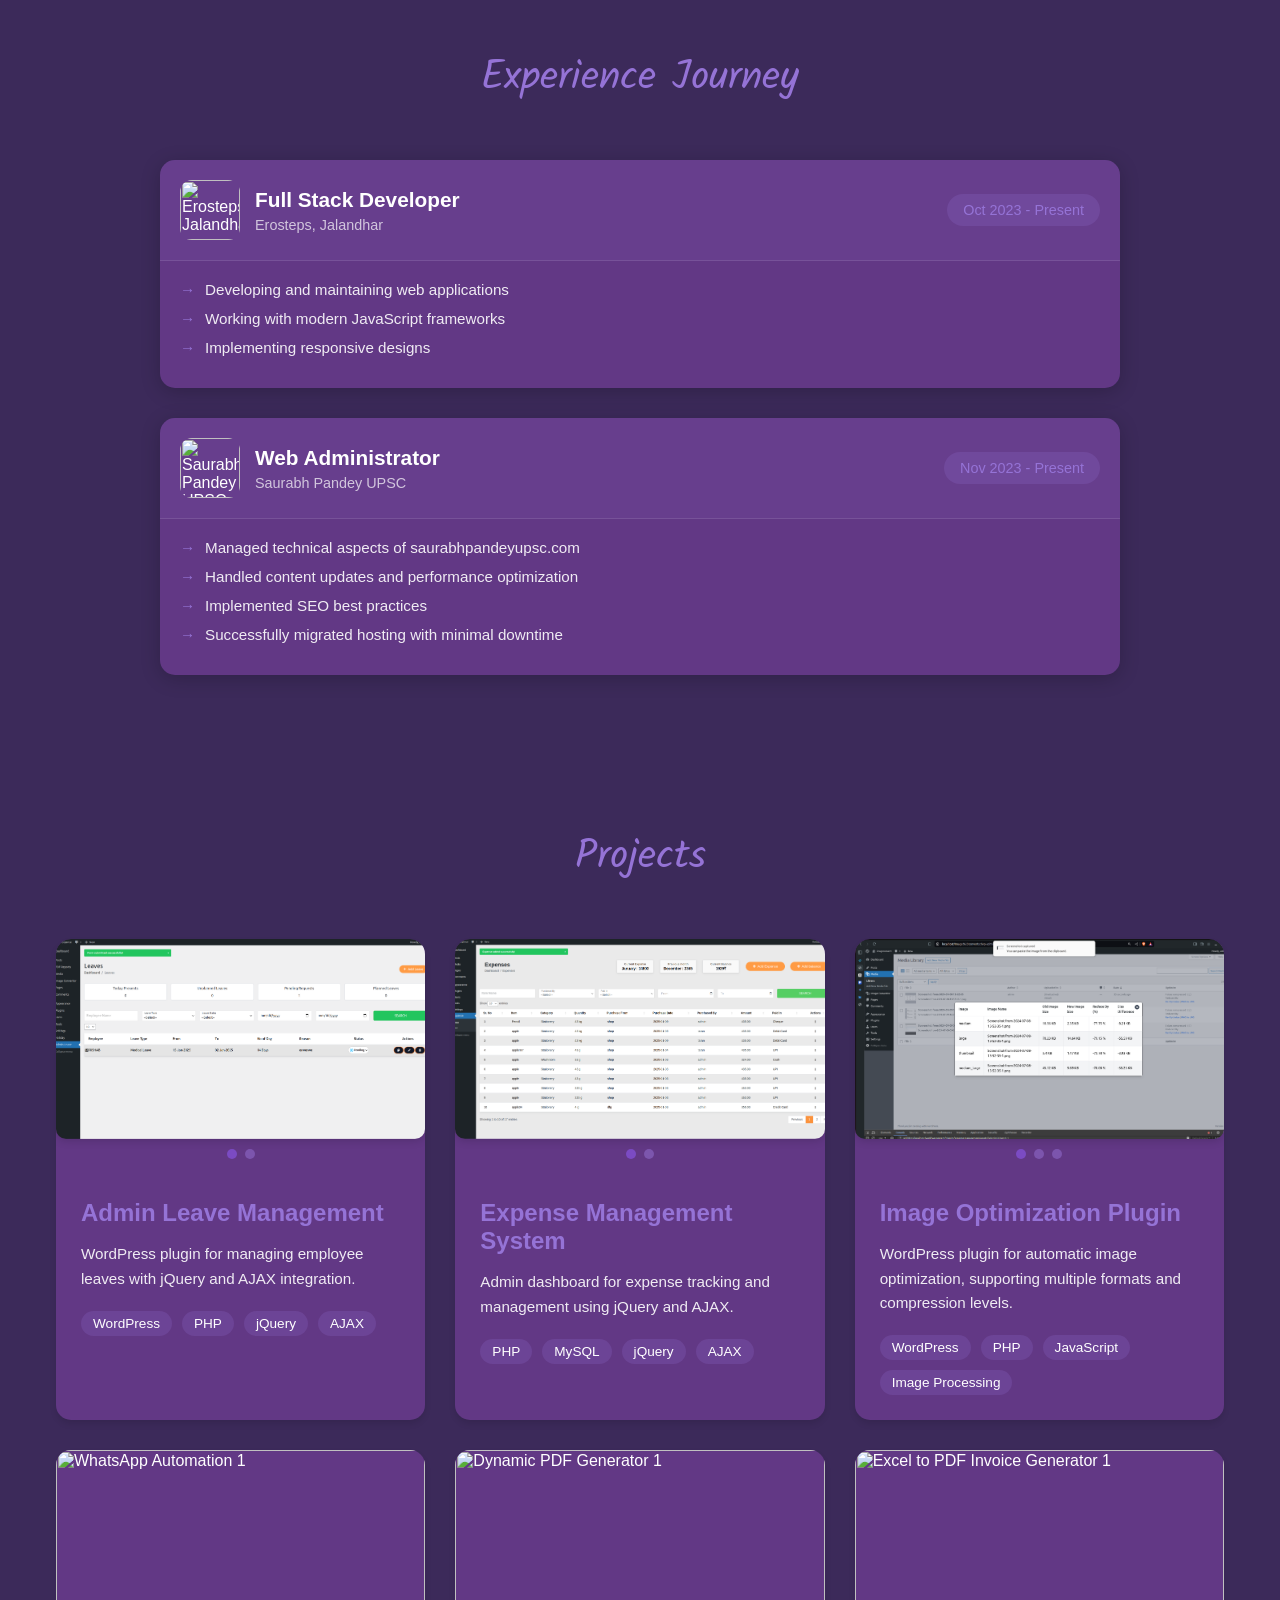
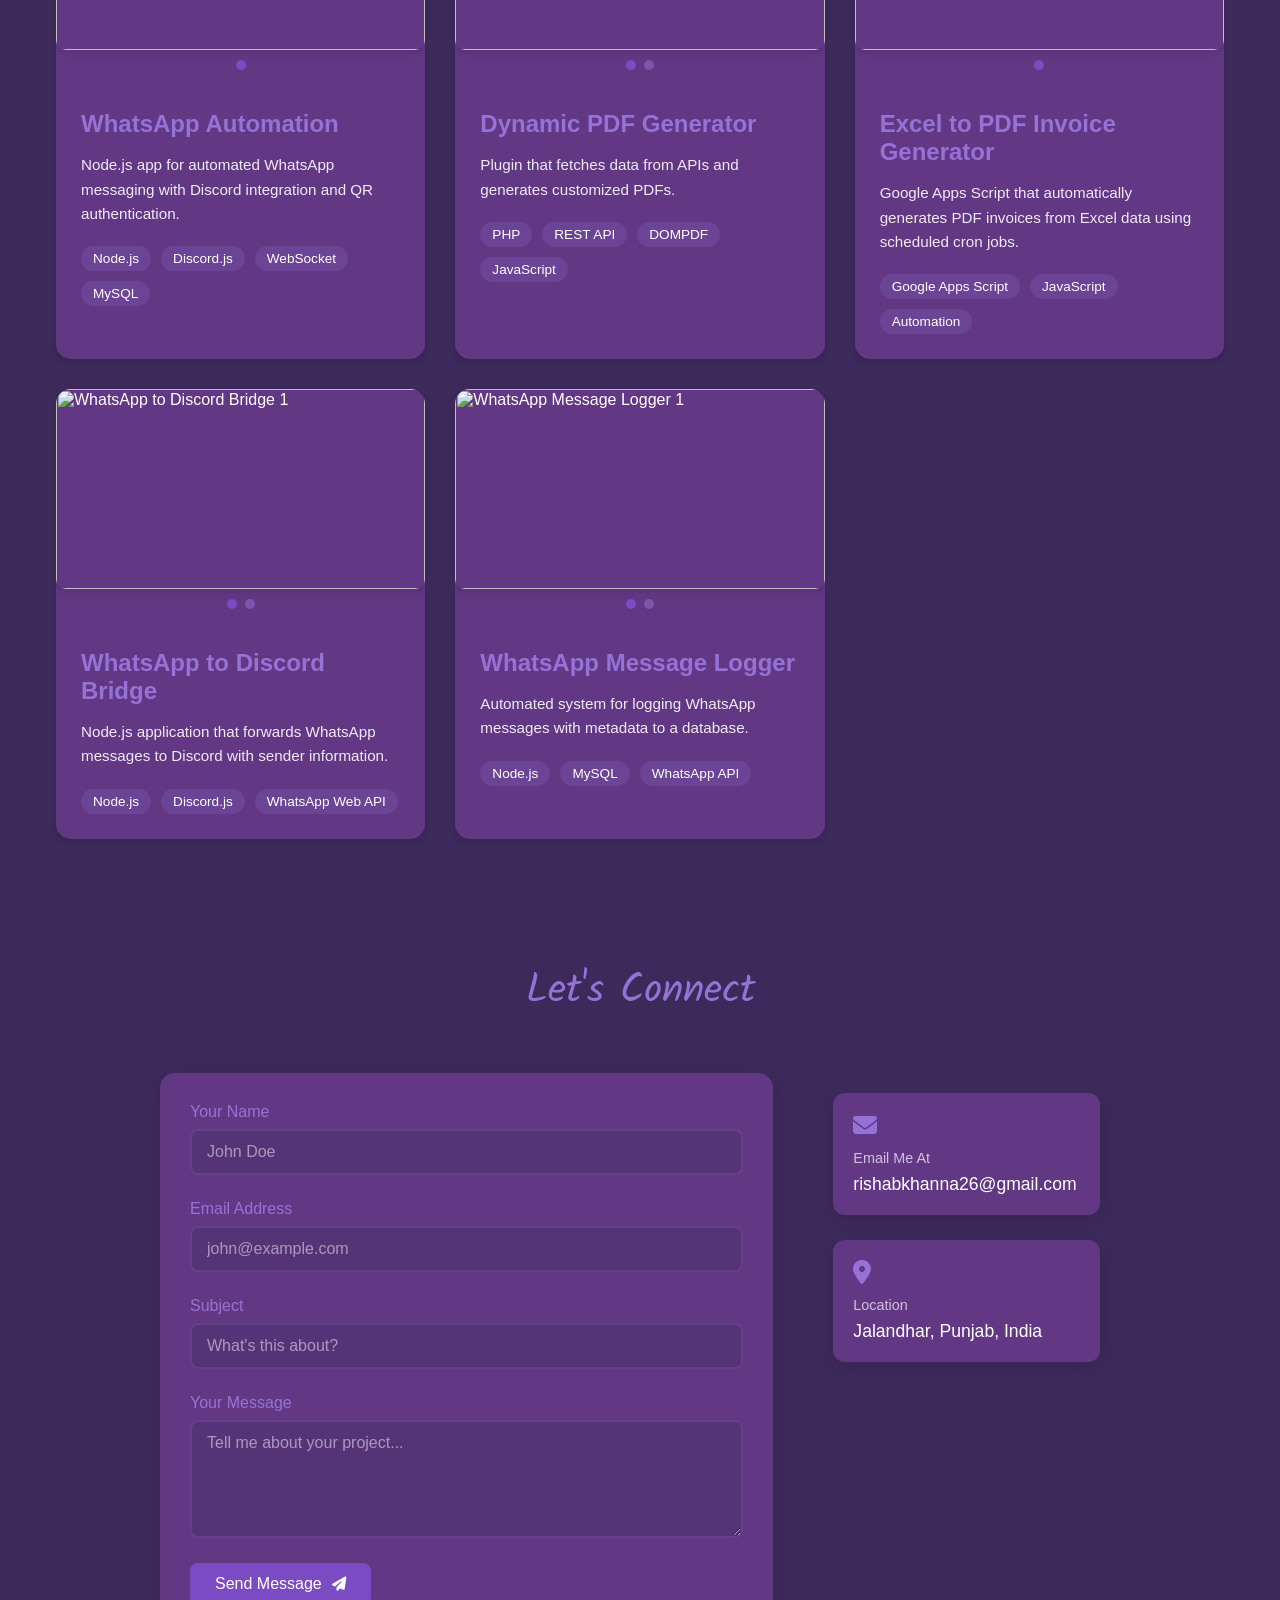
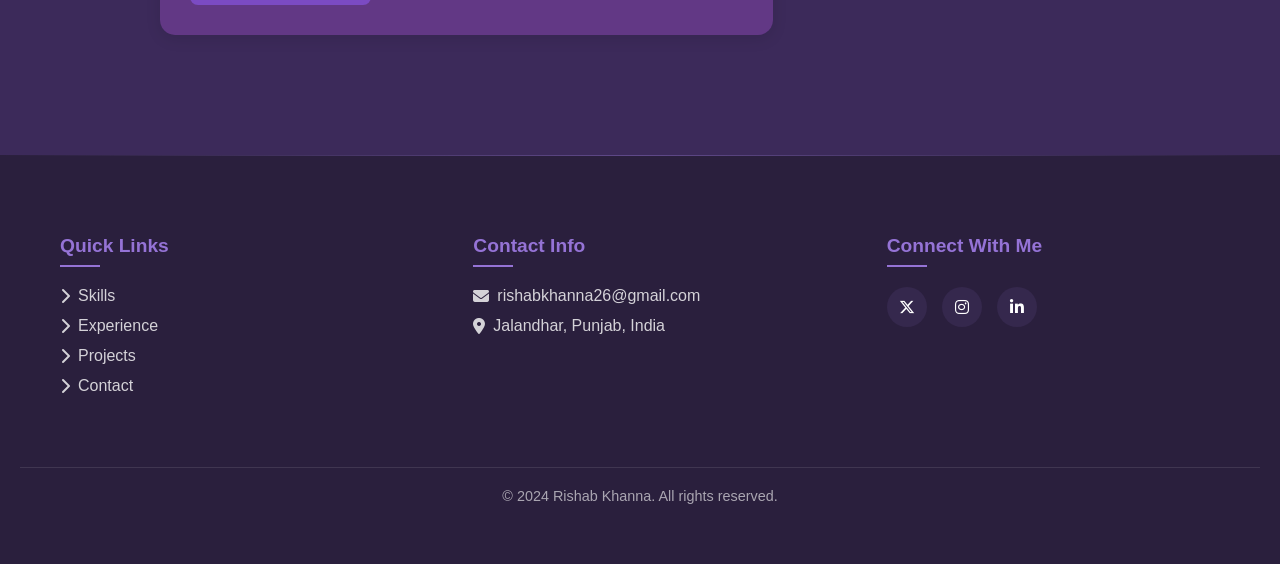
==== commit 7178e64c: "SEO" ====
--- a/index.html
+++ b/index.html
@@ -3,99 +3,36 @@
 <!DOCTYPE html>
 <html lang="en">
   <head>
-  <meta charset="UTF-8" />
-  <meta name="viewport" content="width=device-width, initial-scale=1.0" />
-  
-  <!-- Primary Meta Tags -->
-  <title>Rishab Khanna - Portfolio | Web Developer, WordPress Expert, PHP & JS Specialist</title>
-  <meta name="description" content="Explore the portfolio of Rishab Khanna, a professional web developer from Jalandhar, Punjab. Expert in WordPress, PHP, JavaScript, custom plugins, APIs, responsive design, and performance optimization." />
-  <meta name="keywords" content="Rishab Khanna, web developer portfolio, WordPress expert, PHP developer, JavaScript developer, custom plugins, API integration, responsive design, performance optimization, Jalandhar, Punjab, India" />
-  <meta name="author" content="Rishab Khanna" />
-  <meta name="robots" content="index, follow, max-snippet:-1, max-image-preview:large, max-video-preview:-1" />
-  <link rel="canonical" href="https://rishabkhanna26.github.io/portfolio/" />
-
-  <!-- Open Graph / Facebook -->
-  <meta property="og:title" content="Rishab Khanna - Portfolio | Web Developer & WordPress Expert" />
-  <meta property="og:description" content="Portfolio of Rishab Khanna - WordPress, PHP, JavaScript, custom plugins, APIs, responsive and modern design." />
-  <meta property="og:type" content="website" />
-  <meta property="og:url" content="https://rishabkhanna26.github.io/portfolio/" />
-  <meta property="og:image" content="https://rishabkhanna26.github.io/portfolio/propic.jpg" />
-  <meta property="og:locale" content="en_IN" />
-
-  <!-- Twitter Card -->
-  <meta name="twitter:card" content="summary_large_image" />
-  <meta name="twitter:title" content="Rishab Khanna - Portfolio | Web Developer & WordPress Expert" />
-  <meta name="twitter:description" content="Professional portfolio showcasing skills in WordPress, PHP, JavaScript, custom plugins, APIs, and modern responsive design." />
-  <meta name="twitter:image" content="https://rishabkhanna26.github.io/portfolio/propic.jpg" />
-  <meta name="twitter:creator" content="@rishabkhanna26" />
-
-  <!-- Additional SEO Meta Tags -->
-  <meta name="theme-color" content="#ffffff" />
-  <meta name="mobile-web-app-capable" content="yes" />
-  <meta name="apple-mobile-web-app-title" content="Rishab Khanna - Portfolio" />
-  <meta name="apple-mobile-web-app-capable" content="yes" />
-  
-  <!-- FAQ Schema for Better Search Snippets -->
-  <script type="application/ld+json">
-  {
-    "@context": "https://schema.org",
-    "@type": "FAQPage",
-    "mainEntity": [{
-      "@type": "Question",
-      "name": "What services does Rishab Khanna offer?",
-      "acceptedAnswer": {
-        "@type": "Answer",
-        "text": "Rishab specializes in WordPress development, PHP, JavaScript, custom plugin creation, API integrations, responsive front-end design, and website performance optimization."
-      }
-    },{
-      "@type": "Question",
-      "name": "Where is Rishab Khanna located?",
-      "acceptedAnswer": {
-        "@type": "Answer",
-        "text": "Rishab Khanna is based in Jalandhar, Punjab, India, and works with clients worldwide."
-      }
-    }]
-  }
-  </script>
-
-  <!-- Existing Structured Data (Person Schema) -->
-  <script type="application/ld+json">
-  {
-    "@context": "https://schema.org",
-    "@type": "Person",
-    "name": "Rishab Khanna",
-    "url": "https://rishabkhanna26.github.io/portfolio/",
-    "image": "https://rishabkhanna26.github.io/portfolio/propic.jpg",
-    "jobTitle": "Web Developer",
-    "worksFor": {
-      "@type": "Organization",
-      "name": "Freelance"
-    },
-    "sameAs": [
-      "https://twitter.com/rishabkhanna26",
-      "https://www.instagram.com/rishabkhanna26",
-      "https://www.linkedin.com/in/rishab-khanna-2833a0340"
-    ],
-    "address": {
-      "@type": "PostalAddress",
-      "addressLocality": "Jalandhar",
-      "addressRegion": "Punjab",
-      "addressCountry": "India"
-    }
-  }
-
-  </script>
-
-  <!-- Fonts & Styles -->
-  <link rel="preconnect" href="https://fonts.googleapis.com" />
-  <link rel="preconnect" href="https://fonts.gstatic.com" crossorigin />
-  <link href="https://fonts.googleapis.com/css2?family=Kalam:wght@300;400;700&family=Playwrite+IN:wght@100..400&display=swap" rel="stylesheet" />
-
-  <!-- Icons & CSS -->
-  <link rel="icon" href="/propic.jpg" type="image/jpeg" />
-  <link rel="manifest" href="/manifest.json" />
-  <link rel="stylesheet" href="styles.css" />
-</head>
+    <meta charset="UTF-8" />
+    <meta name="viewport" content="width=device-width, initial-scale=1.0" />
+    <title>Rishab Khanna - Portfolio</title>
+
+    <!-- Google Fonts -->
+    <link rel="preconnect" href="https://fonts.googleapis.com" />
+    <link rel="preconnect" href="https://fonts.gstatic.com" crossorigin />
+    <link
+      href="https://fonts.googleapis.com/css2?family=Kalam:wght@300;400;700&display=swap"
+      rel="stylesheet"
+    />
+    <link
+      href="https://fonts.googleapis.com/css2?family=Kalam:wght@300;400;700&family=Playwrite+IN:wght@100..400&display=swap"
+      rel="stylesheet"
+    />
+
+    <!-- Font Awesome -->
+    <link
+      rel="stylesheet"
+      href="https://cdnjs.cloudflare.com/ajax/libs/font-awesome/6.5.1/css/all.min.css"
+    />
+
+    <!-- Custom CSS -->
+    <link rel="stylesheet" href="styles.css" />
+
+    <!-- jQuery CDN (required for script.js) -->
+    <script src="https://code.jquery.com/jquery-3.6.0.min.js"></script>
+    <script src="https://cdn.jsdelivr.net/npm/heic2any/dist/heic2any.min.js"></script>
+    <script src="script.js"></script>
+  </head>
   <body>
     <!-- Modern Loader -->
     <div id="loader-wrapper">
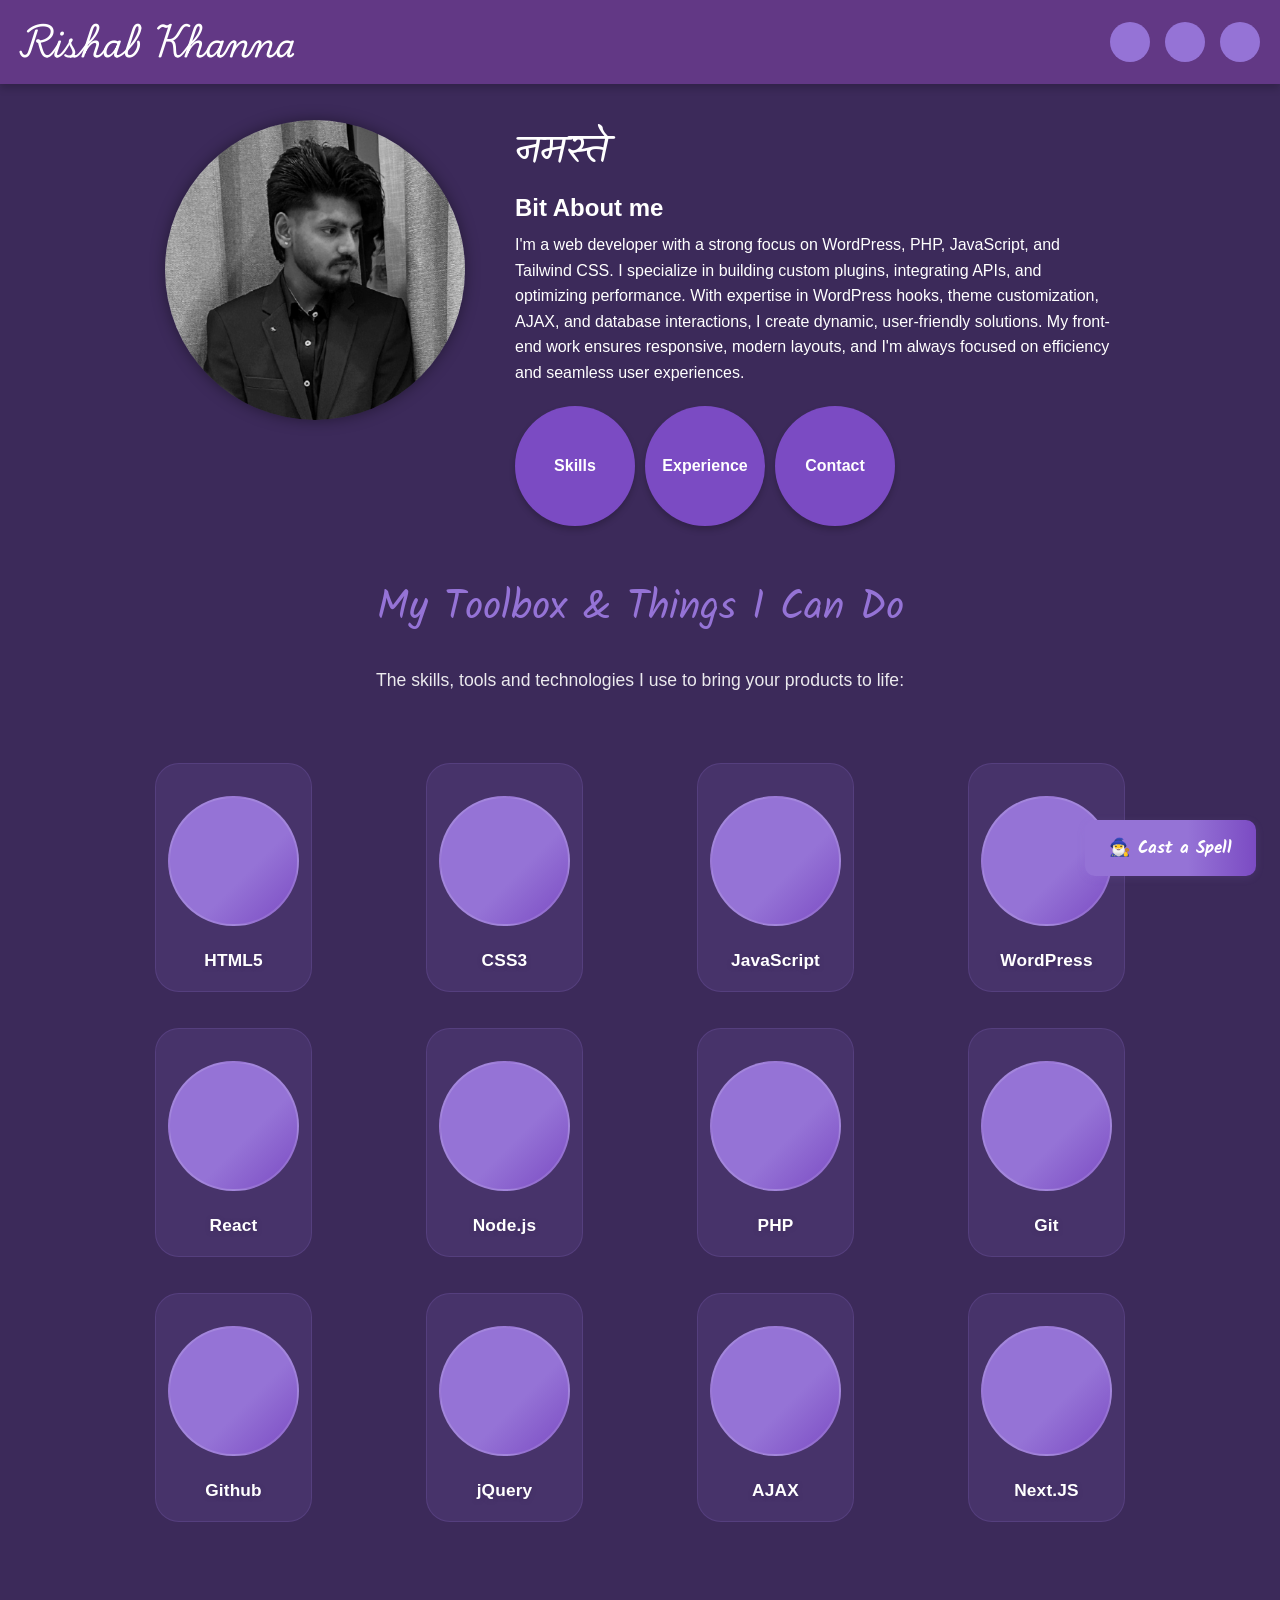
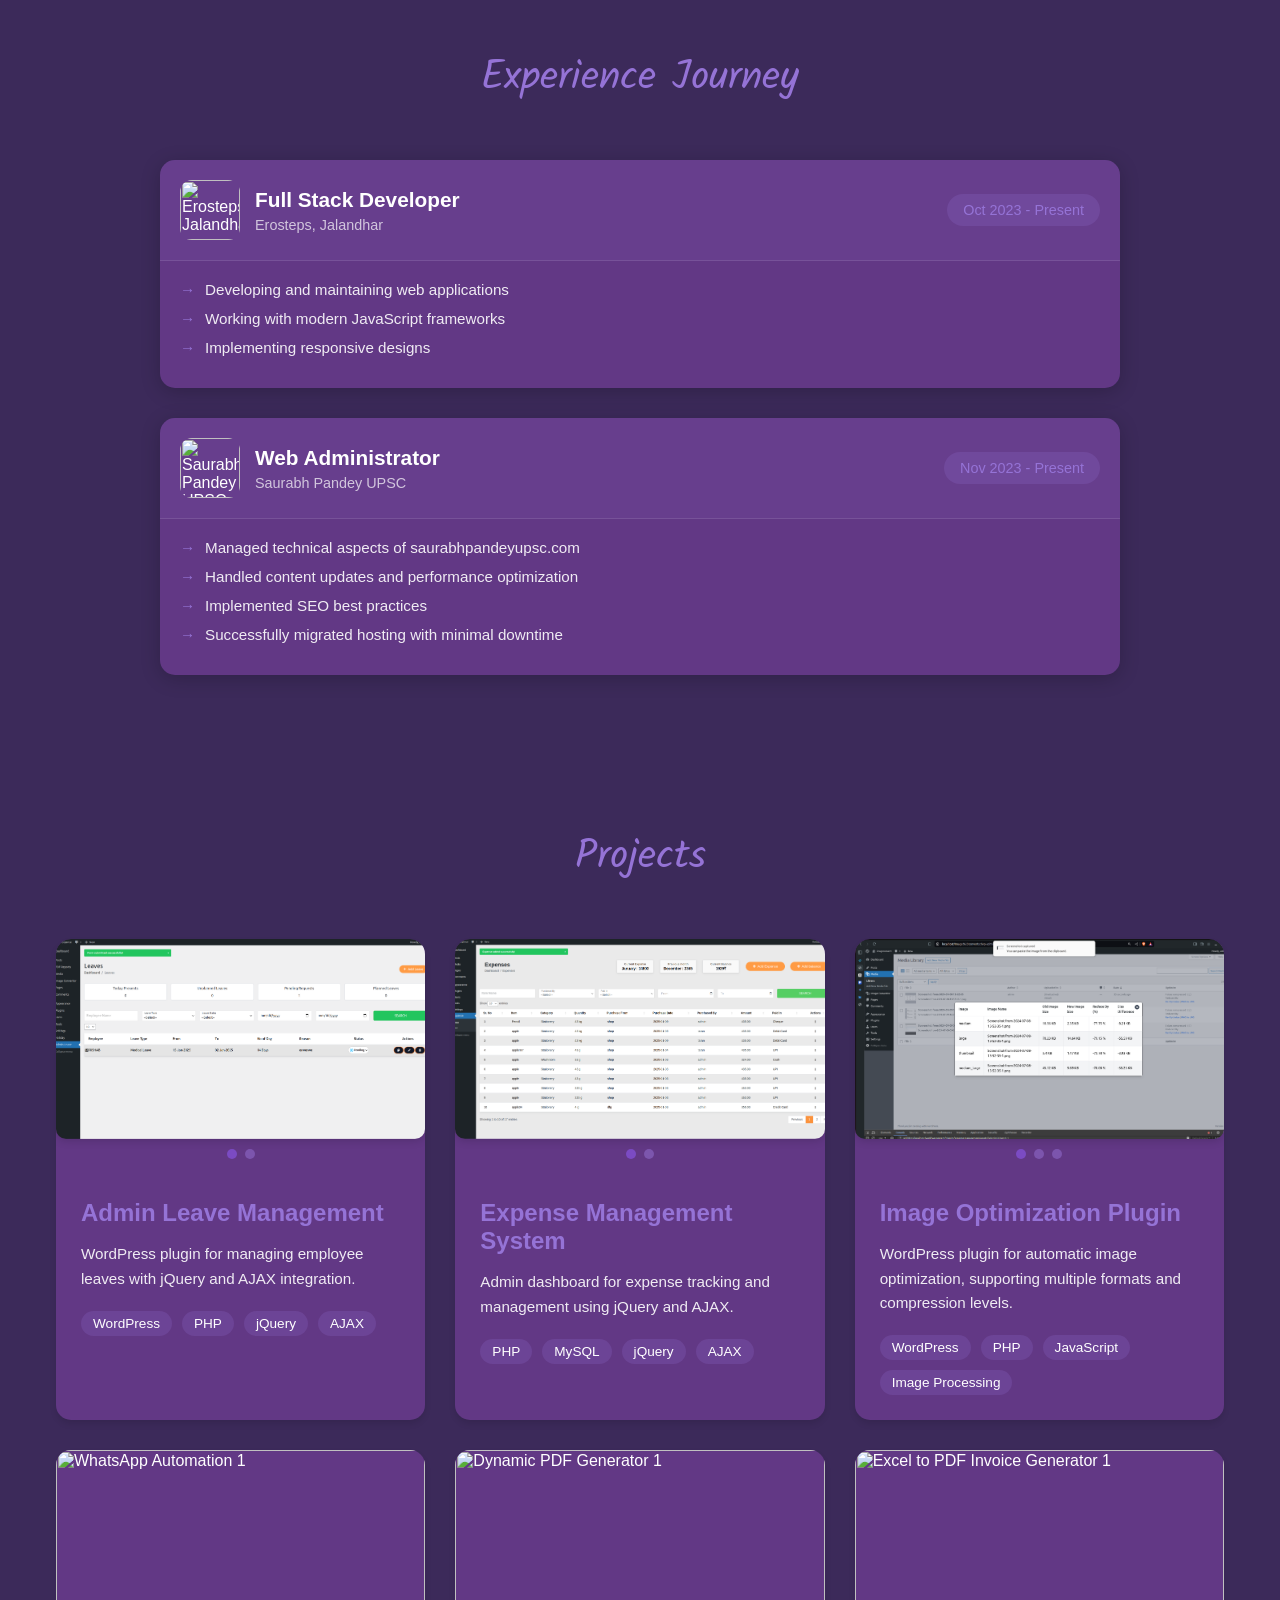
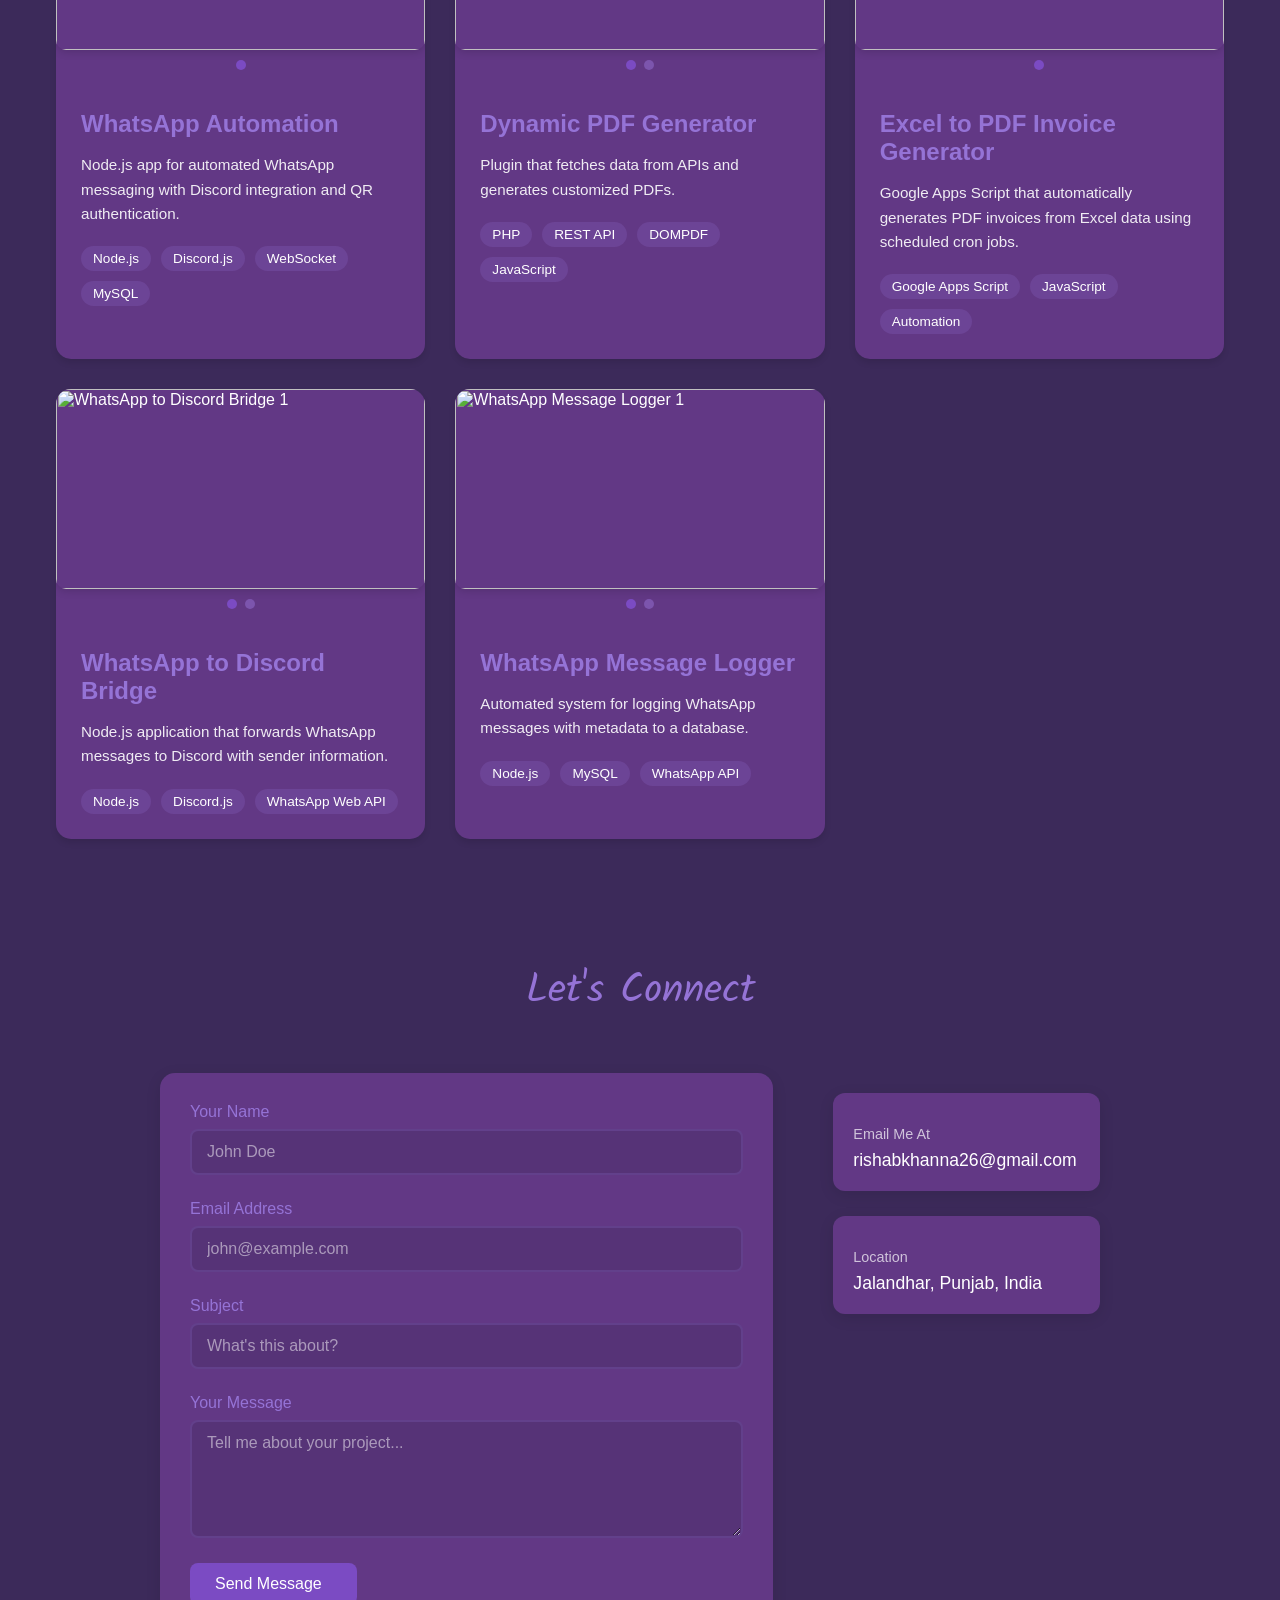
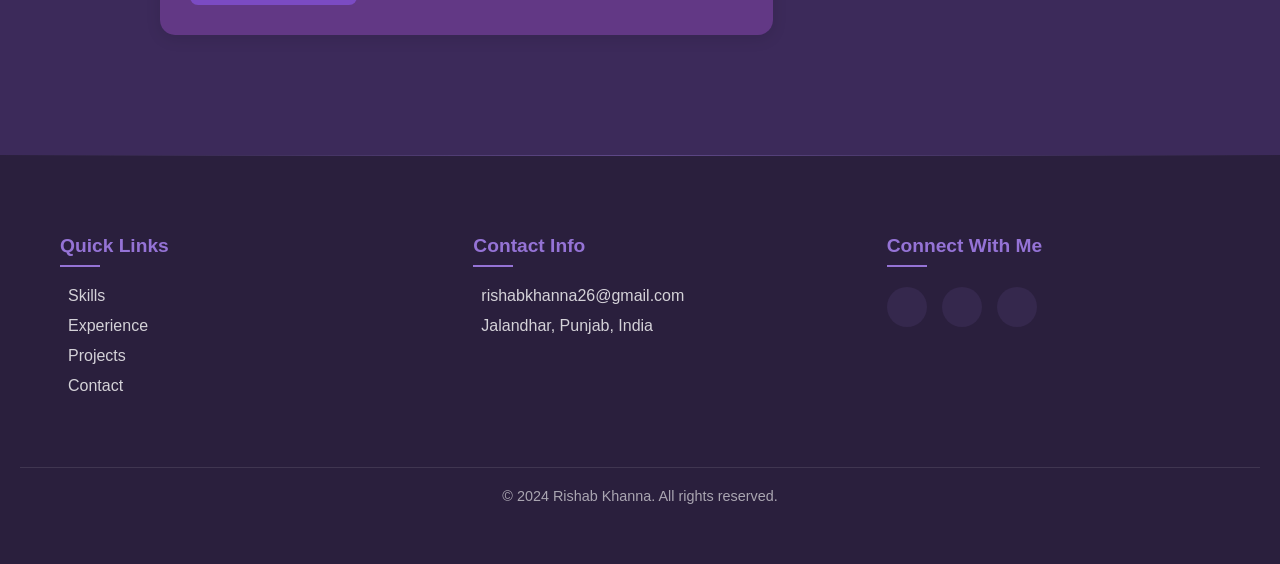
==== commit 8ad8ba5a: "SEO" ====
--- a/index.html
+++ b/index.html
@@ -5,27 +5,92 @@
   <head>
     <meta charset="UTF-8" />
     <meta name="viewport" content="width=device-width, initial-scale=1.0" />
-    <title>Rishab Khanna - Portfolio</title>
-
-    <!-- Google Fonts -->
+    <title>Rishab Khanna - Portfolio | Web Developer, WordPress Expert, PHP & JS Specialist</title>
+    <meta name="description" content="Explore the portfolio of Rishab Khanna, a professional web developer from Jalandhar, Punjab. Expert in WordPress, PHP, JavaScript, custom plugins, APIs, responsive design, and performance optimization." />
+    <meta name="keywords" content="Rishab Khanna, web developer portfolio, WordPress expert, PHP developer, JavaScript developer, custom plugins, API integration, responsive design, performance optimization, Jalandhar, Punjab, India" />
+    <meta name="author" content="Rishab Khanna" />
+    <meta name="robots" content="index, follow, max-snippet:-1, max-image-preview:large, max-video-preview:-1" />
+    <link rel="canonical" href="https://rishabkhanna26.github.io/portfolio/" />
+
+    <!-- Open Graph / Facebook -->
+    <meta property="og:title" content="Rishab Khanna - Portfolio | Web Developer & WordPress Expert" />
+    <meta property="og:description" content="Portfolio of Rishab Khanna - WordPress, PHP, JavaScript, custom plugins, APIs, responsive and modern design." />
+    <meta property="og:type" content="website" />
+    <meta property="og:url" content="https://rishabkhanna26.github.io/portfolio/" />
+    <meta property="og:image" content="https://rishabkhanna26.github.io/portfolio/propic.jpg" />
+    <meta property="og:locale" content="en_IN" />
+
+    <!-- Twitter Card -->
+    <meta name="twitter:card" content="summary_large_image" />
+    <meta name="twitter:title" content="Rishab Khanna - Portfolio | Web Developer & WordPress Expert" />
+    <meta name="twitter:description" content="Professional portfolio showcasing skills in WordPress, PHP, JavaScript, custom plugins, APIs, and modern responsive design." />
+    <meta name="twitter:image" content="https://rishabkhanna26.github.io/portfolio/propic.jpg" />
+    <meta name="twitter:creator" content="@rishabkhanna26" />
+
+    <!-- Additional SEO Meta Tags -->
+    <meta name="theme-color" content="#ffffff" />
+    <meta name="mobile-web-app-capable" content="yes" />
+    <meta name="apple-mobile-web-app-title" content="Rishab Khanna - Portfolio" />
+    <meta name="apple-mobile-web-app-capable" content="yes" />
+    
+    <!-- FAQ Schema for Better Search Snippets -->
+    <script type="application/ld+json">
+    {
+      "@context": "https://schema.org",
+      "@type": "FAQPage",
+      "mainEntity": [{
+        "@type": "Question",
+        "name": "What services does Rishab Khanna offer?",
+        "acceptedAnswer": {
+          "@type": "Answer",
+          "text": "Rishab specializes in WordPress development, PHP, JavaScript, custom plugin creation, API integrations, responsive front-end design, and website performance optimization."
+        }
+      },{
+        "@type": "Question",
+        "name": "Where is Rishab Khanna located?",
+        "acceptedAnswer": {
+          "@type": "Answer",
+          "text": "Rishab Khanna is based in Jalandhar, Punjab, India, and works with clients worldwide."
+        }
+      }]
+    }
+    </script>
+
+    <!-- Existing Structured Data (Person Schema) -->
+    <script type="application/ld+json">
+    {
+      "@context": "https://schema.org",
+      "@type": "Person",
+      "name": "Rishab Khanna",
+      "url": "https://rishabkhanna26.github.io/portfolio/",
+      "image": "https://rishabkhanna26.github.io/portfolio/propic.jpg",
+      "jobTitle": "Web Developer",
+      "worksFor": {
+        "@type": "Organization",
+        "name": "Freelance"
+      },
+      "sameAs": [
+        "https://twitter.com/rishabkhanna26",
+        "https://www.instagram.com/rishabkhanna26",
+        "https://www.linkedin.com/in/rishab-khanna-2833a0340"
+      ],
+      "address": {
+        "@type": "PostalAddress",
+        "addressLocality": "Jalandhar",
+        "addressRegion": "Punjab",
+        "addressCountry": "India"
+      }
+    }
+    </script>
+
+    <!-- Fonts & Styles -->
     <link rel="preconnect" href="https://fonts.googleapis.com" />
     <link rel="preconnect" href="https://fonts.gstatic.com" crossorigin />
-    <link
-      href="https://fonts.googleapis.com/css2?family=Kalam:wght@300;400;700&display=swap"
-      rel="stylesheet"
-    />
-    <link
-      href="https://fonts.googleapis.com/css2?family=Kalam:wght@300;400;700&family=Playwrite+IN:wght@100..400&display=swap"
-      rel="stylesheet"
-    />
-
-    <!-- Font Awesome -->
-    <link
-      rel="stylesheet"
-      href="https://cdnjs.cloudflare.com/ajax/libs/font-awesome/6.5.1/css/all.min.css"
-    />
-
-    <!-- Custom CSS -->
+    <link href="https://fonts.googleapis.com/css2?family=Kalam:wght@300;400;700&family=Playwrite+IN:wght@100..400&display=swap" rel="stylesheet" />
+
+    <!-- Icons & CSS -->
+    <link rel="icon" href="/propic.jpg" type="image/jpeg" />
+    <link rel="manifest" href="/manifest.json" />
     <link rel="stylesheet" href="styles.css" />
 
     <!-- jQuery CDN (required for script.js) -->
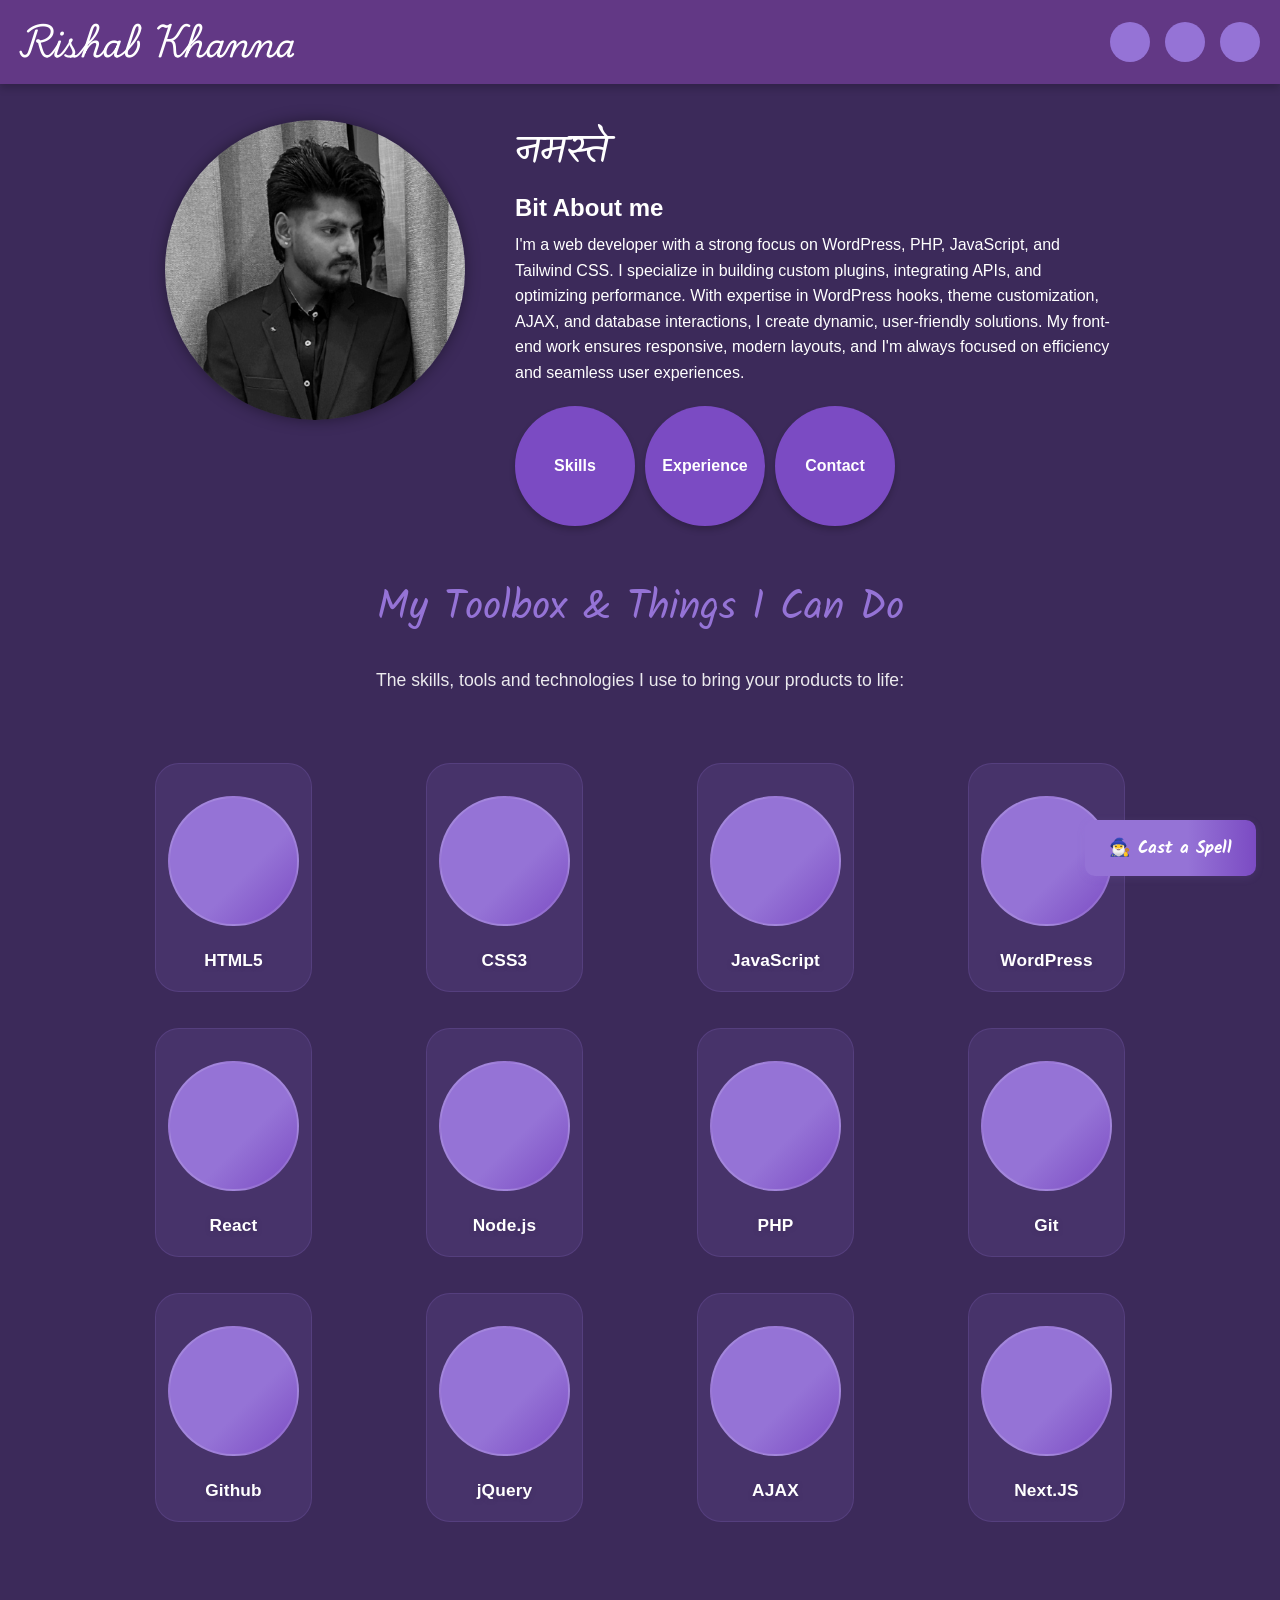
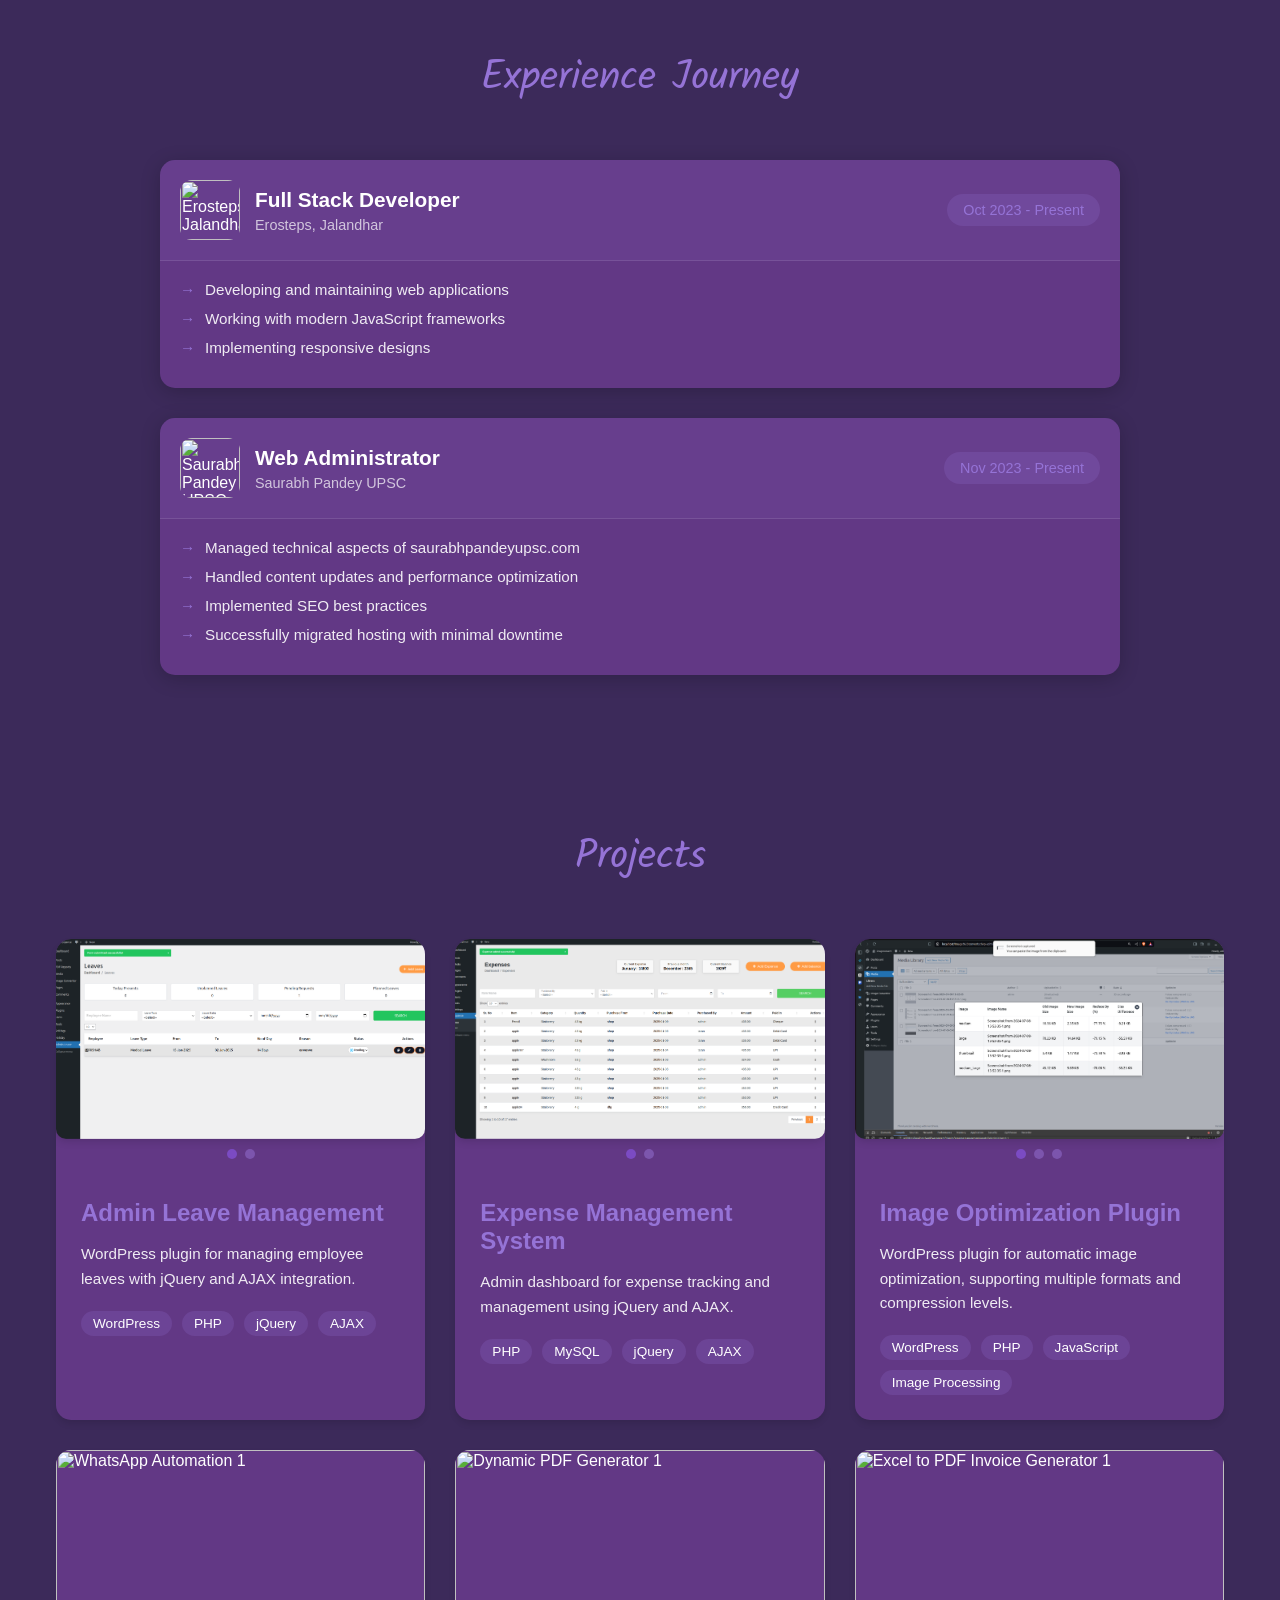
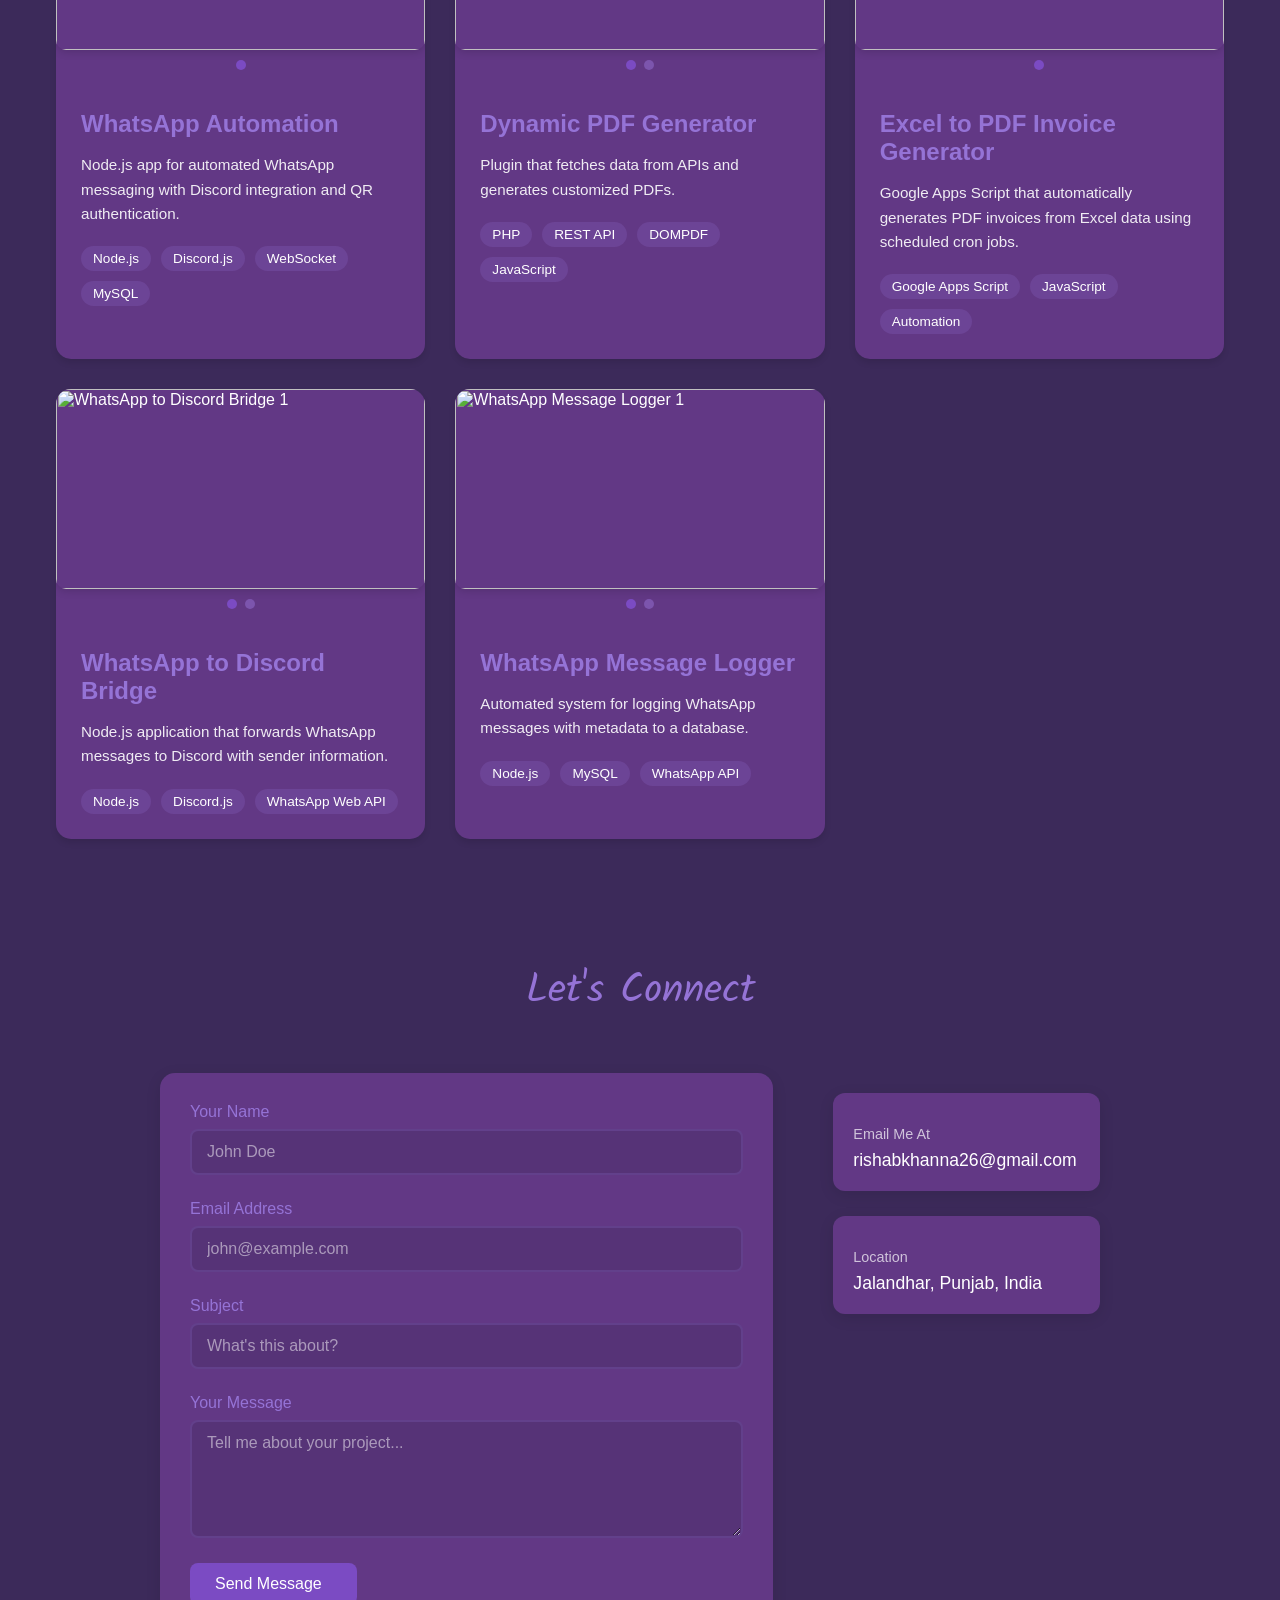
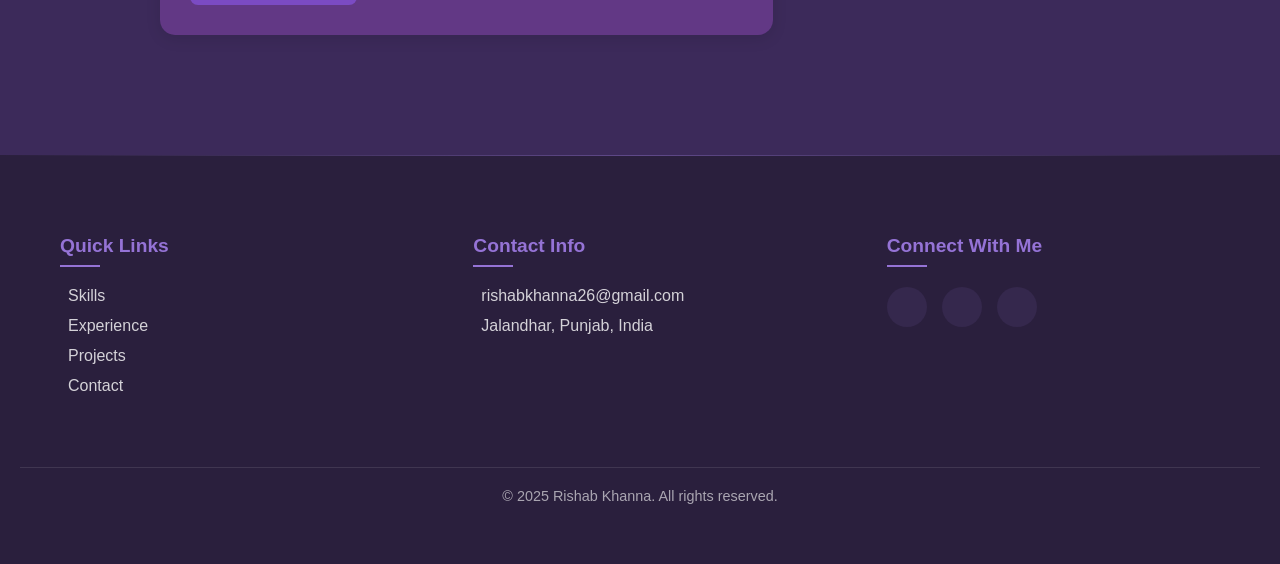
==== commit 24ca2ec2: "Update index.html" ====
--- a/index.html
+++ b/index.html
@@ -5,70 +5,42 @@
   <head>
     <meta charset="UTF-8" />
     <meta name="viewport" content="width=device-width, initial-scale=1.0" />
-    <title>Rishab Khanna - Portfolio | Web Developer, WordPress Expert, PHP & JS Specialist</title>
-    <meta name="description" content="Explore the portfolio of Rishab Khanna, a professional web developer from Jalandhar, Punjab. Expert in WordPress, PHP, JavaScript, custom plugins, APIs, responsive design, and performance optimization." />
-    <meta name="keywords" content="Rishab Khanna, web developer portfolio, WordPress expert, PHP developer, JavaScript developer, custom plugins, API integration, responsive design, performance optimization, Jalandhar, Punjab, India" />
+
+    <!-- Primary SEO -->
+    <title>Rishab Khanna Portfolio - Web Developer | WordPress, PHP & JavaScript Expert</title>
+    <meta name="description" content="Official portfolio of Rishab Khanna — expert web developer from Jalandhar, Punjab. Specializing in WordPress, PHP, JavaScript, APIs, custom plugins, and performance optimization." />
+    <meta name="keywords" content="Rishab Khanna, Rishab Khanna portfolio, web developer, WordPress expert, PHP developer, JavaScript developer, API integration, custom plugins, Jalandhar Punjab" />
     <meta name="author" content="Rishab Khanna" />
     <meta name="robots" content="index, follow, max-snippet:-1, max-image-preview:large, max-video-preview:-1" />
-    <link rel="canonical" href="https://rishabkhanna26.github.io/portfolio/" />
+    <link rel="canonical" href="https://rishabkhanna26.vercel.app/" />
 
     <!-- Open Graph / Facebook -->
-    <meta property="og:title" content="Rishab Khanna - Portfolio | Web Developer & WordPress Expert" />
-    <meta property="og:description" content="Portfolio of Rishab Khanna - WordPress, PHP, JavaScript, custom plugins, APIs, responsive and modern design." />
     <meta property="og:type" content="website" />
-    <meta property="og:url" content="https://rishabkhanna26.github.io/portfolio/" />
-    <meta property="og:image" content="https://rishabkhanna26.github.io/portfolio/propic.jpg" />
+    <meta property="og:title" content="Rishab Khanna Portfolio - Web Developer & WordPress Expert" />
+    <meta property="og:description" content="Discover the portfolio of Rishab Khanna, web developer specializing in WordPress, PHP, JavaScript, custom plugins, APIs, and responsive modern design." />
+    <meta property="og:url" content="https://rishabkhanna26.vercel.app/" />
+    <meta property="og:image" content="https://rishabkhanna26.vercel.app/propic.jpg" />
     <meta property="og:locale" content="en_IN" />
 
     <!-- Twitter Card -->
     <meta name="twitter:card" content="summary_large_image" />
-    <meta name="twitter:title" content="Rishab Khanna - Portfolio | Web Developer & WordPress Expert" />
-    <meta name="twitter:description" content="Professional portfolio showcasing skills in WordPress, PHP, JavaScript, custom plugins, APIs, and modern responsive design." />
-    <meta name="twitter:image" content="https://rishabkhanna26.github.io/portfolio/propic.jpg" />
+    <meta name="twitter:title" content="Rishab Khanna Portfolio - Web Developer & WordPress Expert" />
+    <meta name="twitter:description" content="Official portfolio of Rishab Khanna — WordPress, PHP, JavaScript, APIs, and performance-focused development." />
+    <meta name="twitter:image" content="https://rishabkhanna26.vercel.app/propic.jpg" />
     <meta name="twitter:creator" content="@rishabkhanna26" />
 
-    <!-- Additional SEO Meta Tags -->
-    <meta name="theme-color" content="#ffffff" />
-    <meta name="mobile-web-app-capable" content="yes" />
-    <meta name="apple-mobile-web-app-title" content="Rishab Khanna - Portfolio" />
-    <meta name="apple-mobile-web-app-capable" content="yes" />
-    
-    <!-- FAQ Schema for Better Search Snippets -->
-    <script type="application/ld+json">
-    {
-      "@context": "https://schema.org",
-      "@type": "FAQPage",
-      "mainEntity": [{
-        "@type": "Question",
-        "name": "What services does Rishab Khanna offer?",
-        "acceptedAnswer": {
-          "@type": "Answer",
-          "text": "Rishab specializes in WordPress development, PHP, JavaScript, custom plugin creation, API integrations, responsive front-end design, and website performance optimization."
-        }
-      },{
-        "@type": "Question",
-        "name": "Where is Rishab Khanna located?",
-        "acceptedAnswer": {
-          "@type": "Answer",
-          "text": "Rishab Khanna is based in Jalandhar, Punjab, India, and works with clients worldwide."
-        }
-      }]
-    }
-    </script>
-
-    <!-- Existing Structured Data (Person Schema) -->
+    <!-- Google Site Verification -->
+    <meta name="google-site-verification" content="Jv2bJ9jaDX0Lk9X5IMYtA84VJENP4g3Mi72zO8MqoTA" />
+
+    <!-- Structured Data: Person -->
     <script type="application/ld+json">
     {
       "@context": "https://schema.org",
       "@type": "Person",
       "name": "Rishab Khanna",
-      "url": "https://rishabkhanna26.github.io/portfolio/",
-      "image": "https://rishabkhanna26.github.io/portfolio/propic.jpg",
+      "url": "https://rishabkhanna26.vercel.app/",
+      "image": "https://rishabkhanna26.vercel.app/propic.jpg",
       "jobTitle": "Web Developer",
-      "worksFor": {
-        "@type": "Organization",
-        "name": "Freelance"
-      },
       "sameAs": [
         "https://twitter.com/rishabkhanna26",
         "https://www.instagram.com/rishabkhanna26",
@@ -88,12 +60,12 @@
     <link rel="preconnect" href="https://fonts.gstatic.com" crossorigin />
     <link href="https://fonts.googleapis.com/css2?family=Kalam:wght@300;400;700&family=Playwrite+IN:wght@100..400&display=swap" rel="stylesheet" />
 
-    <!-- Icons & CSS -->
+    <!-- Icons -->
     <link rel="icon" href="/propic.jpg" type="image/jpeg" />
     <link rel="manifest" href="/manifest.json" />
+
+    <!-- CSS & Scripts -->
     <link rel="stylesheet" href="styles.css" />
-
-    <!-- jQuery CDN (required for script.js) -->
     <script src="https://code.jquery.com/jquery-3.6.0.min.js"></script>
     <script src="https://cdn.jsdelivr.net/npm/heic2any/dist/heic2any.min.js"></script>
     <script src="script.js"></script>
@@ -326,7 +298,7 @@
         </div>
       </div>
       <div class="footer-bottom">
-        <p>&copy; 2024 Rishab Khanna. All rights reserved.</p>
+        <p>&copy; 2025 Rishab Khanna. All rights reserved.</p>
       </div>
     </footer>
   </body>
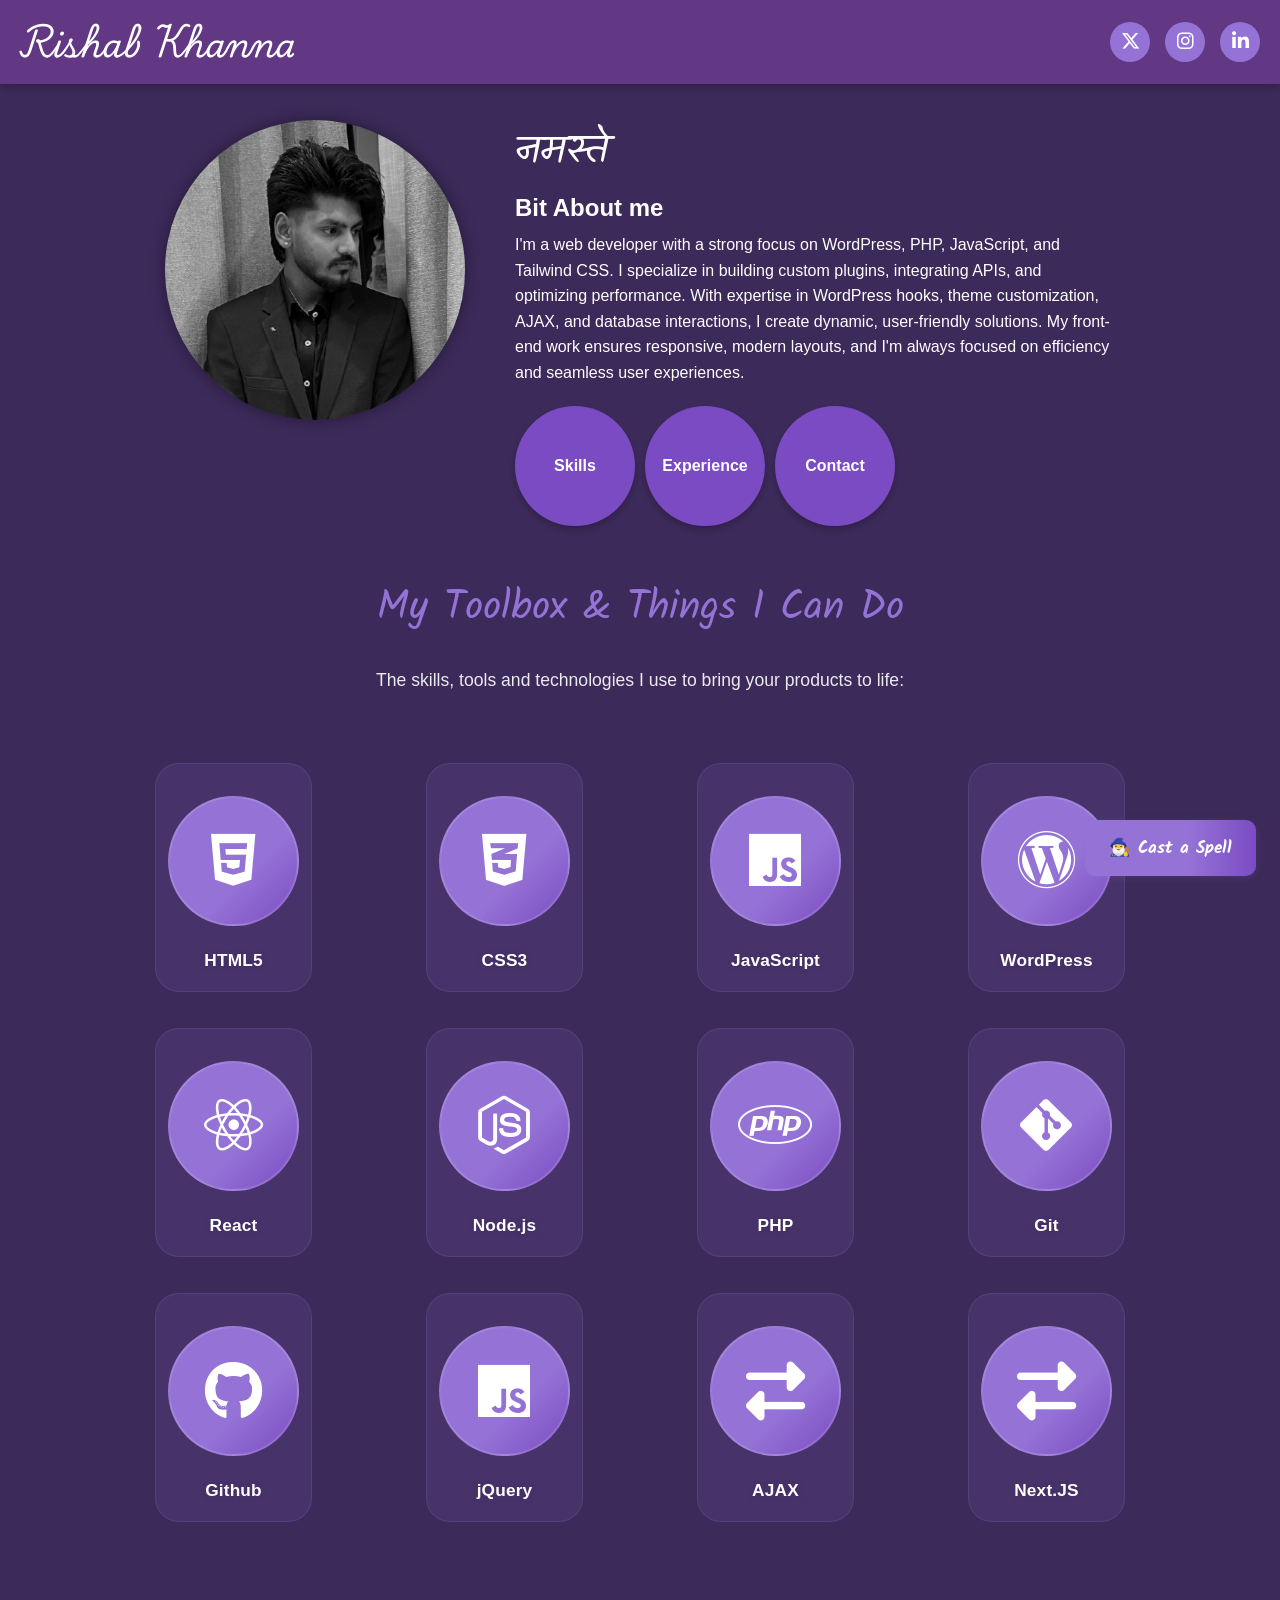
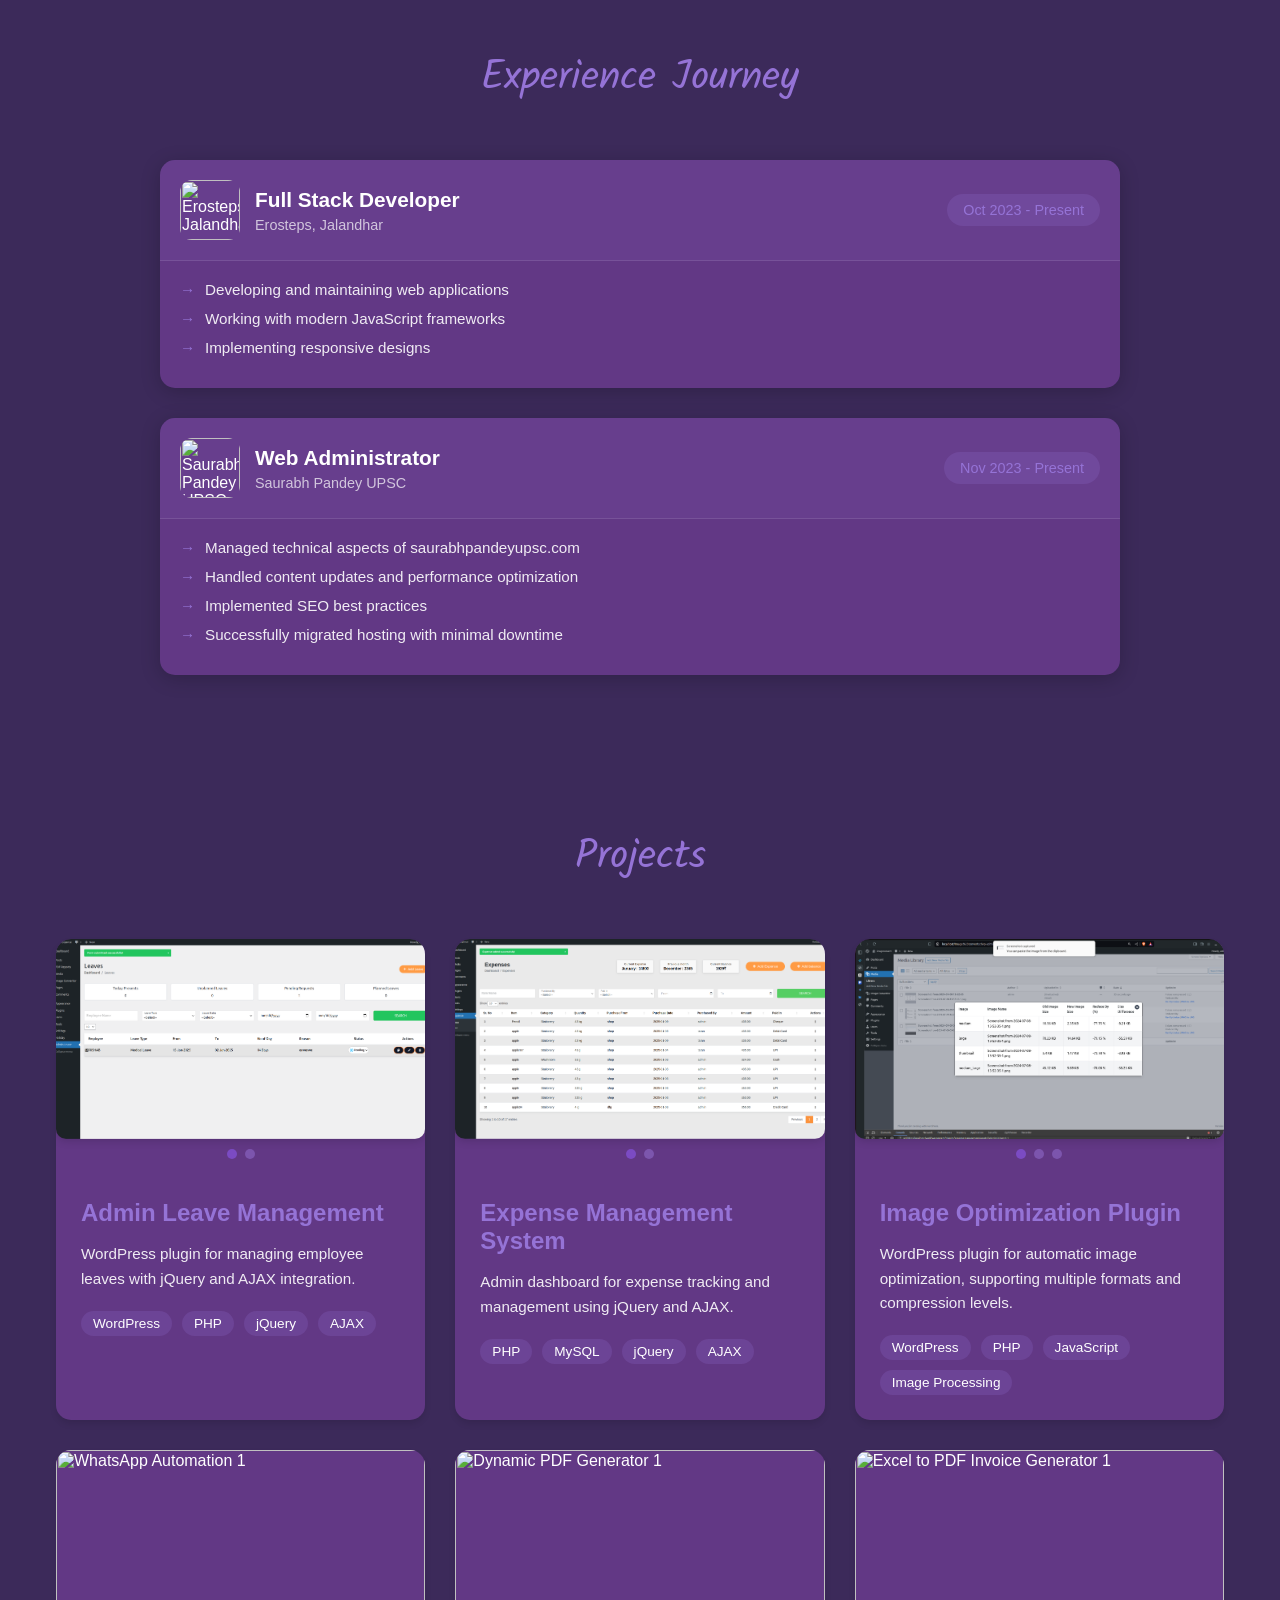
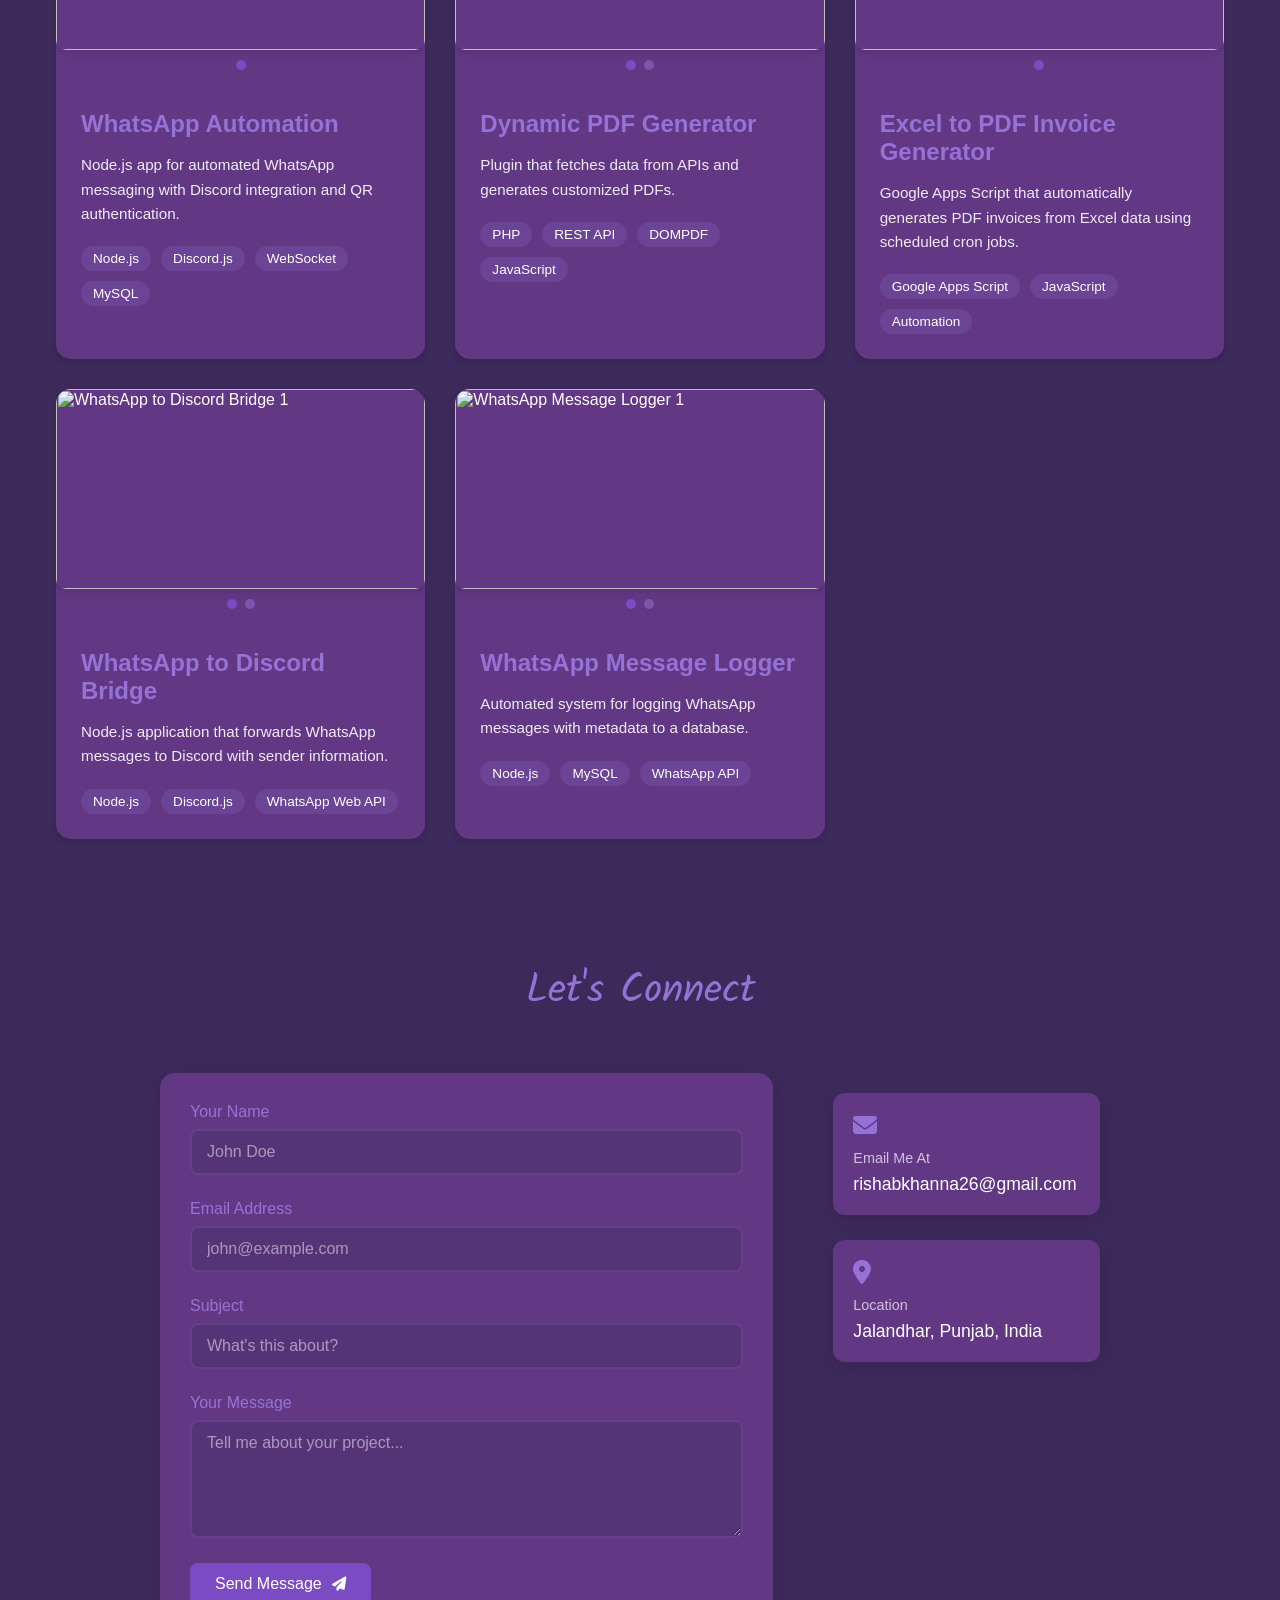
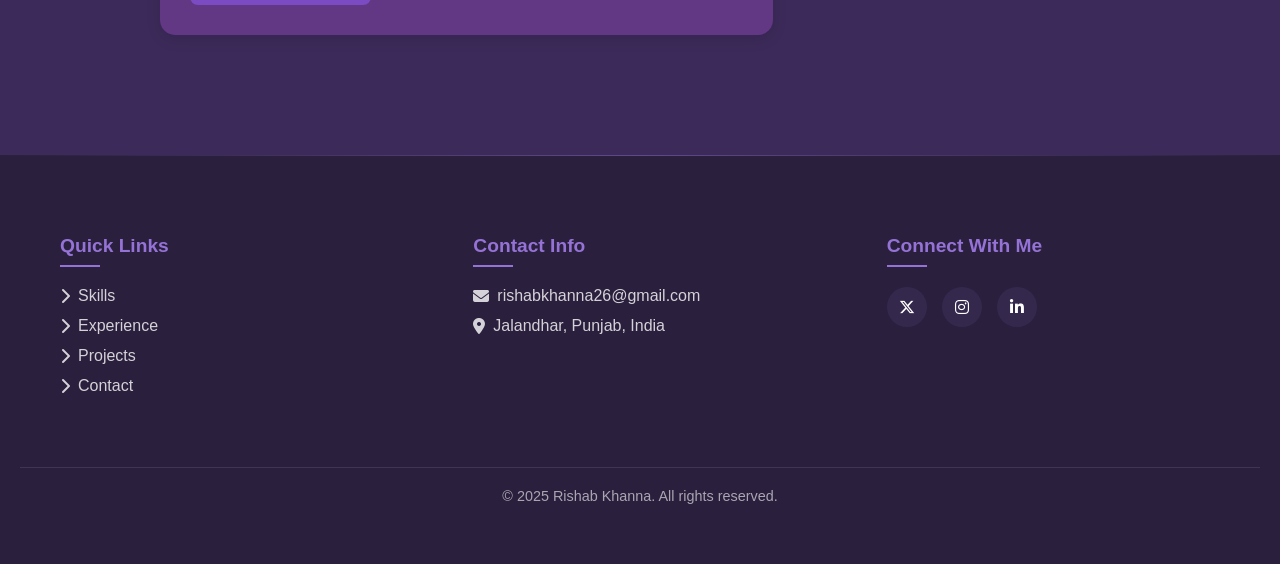
==== commit 686a6f88: "SEO" ====
--- a/index.html
+++ b/index.html
@@ -65,6 +65,8 @@
     <link rel="manifest" href="/manifest.json" />
 
     <!-- CSS & Scripts -->
+    <!-- Font Awesome CDN for icons (fixed version) -->
+    <link rel="stylesheet" href="https://cdnjs.cloudflare.com/ajax/libs/font-awesome/6.4.2/css/all.min.css" crossorigin="anonymous" referrerpolicy="no-referrer" />
     <link rel="stylesheet" href="styles.css" />
     <script src="https://code.jquery.com/jquery-3.6.0.min.js"></script>
     <script src="https://cdn.jsdelivr.net/npm/heic2any/dist/heic2any.min.js"></script>
